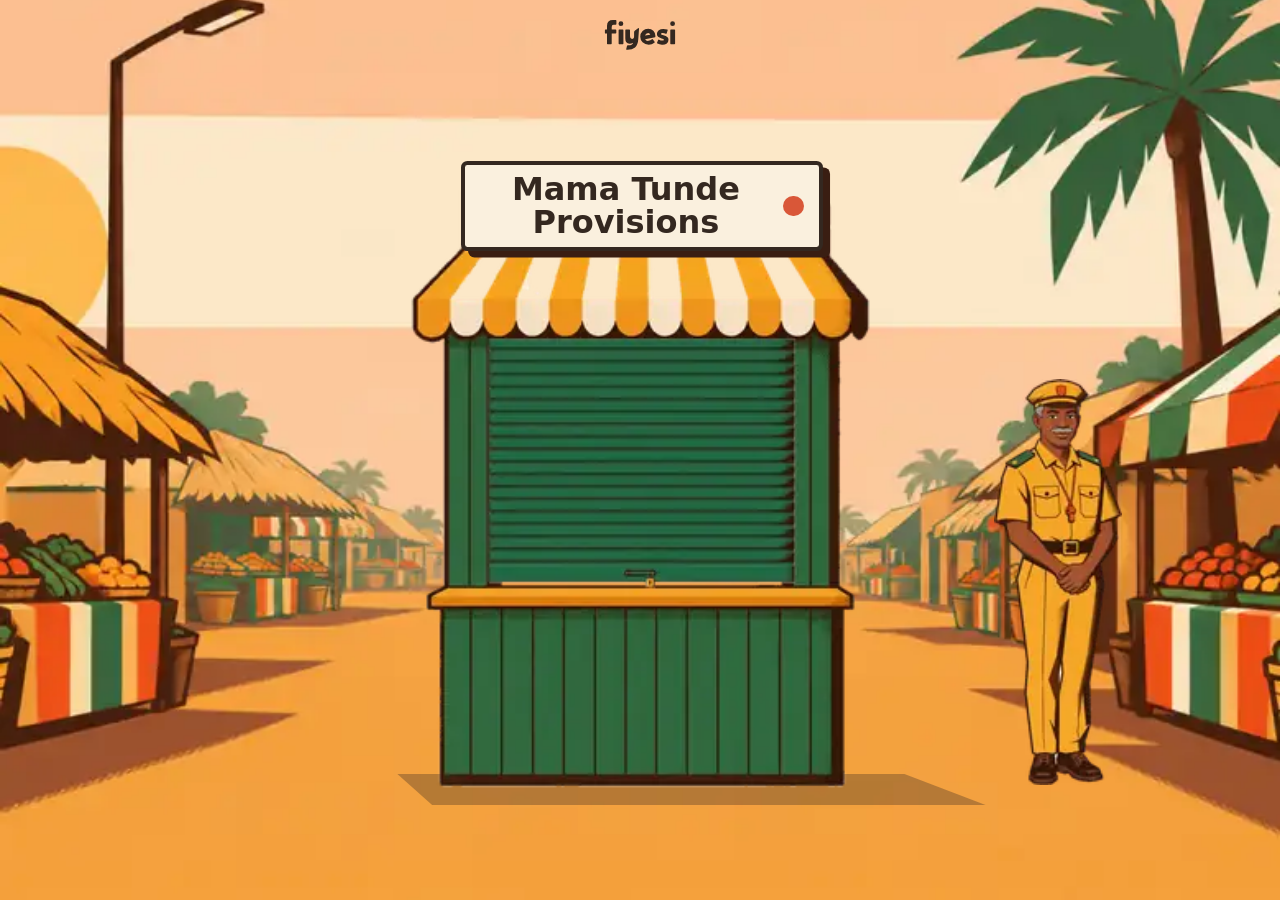
==== prototype/index.html @ d602239d "alpha.fiyesi.com: React app on Fiyesi Alpha, and the show shop at /prototype (built from fiyesi reac" ====
<!doctype html>
<html lang="en">
<head>
<meta charset="utf-8">
<meta name="viewport" content="width=device-width, initial-scale=1, viewport-fit=cover, interactive-widget=resizes-content">
<meta name="theme-color" content="#FAF0DE">
<title>Fiyesi Show Shop</title>
<link rel="stylesheet" href="./fiyesi.css"><link rel="stylesheet" href="./prototype.css"><meta name="robots" content="noindex">
<!-- Shared classic scripts, as in the current app: money rules and the icon set. -->
<script src="./packages/domain/core.js"></script>
<script src="./ui/icons.js"></script>
<script>globalThis.FIYESI_NO_BOOT=true</script>
</head>
<body><div class="proto-shell"><div id="bar" style="display:contents"></div><main class="phone-frame staging-frame" id="root" aria-label="Fiyesi"></main></div><script type="module" src="./main.js"></script></body>
</html>
---- prototype/fiyesi.css ----
/* tokens.css */
/* GENERATED by scripts/build_tokens.py from app/fiyesi.tokens.json. Do not edit by hand. */
:root {
  --f-palette-paprika: #D95738;
  --f-palette-kola: #342820;
  --f-palette-cream: #FAF0DE;
  --f-palette-yellow: #F3C65A;
  --f-palette-leaf: #4C775B;
  --f-palette-blush: #F6D9D0;
  --f-palette-paprikaDeep: #BD4529;
  --f-semantic-background: #F7F2E9;
  --f-semantic-surface: #FFFFFF;
  --f-semantic-surfaceMuted: #F0EADF;
  --f-semantic-text: #342820;
  --f-semantic-textMuted: #6A5C50;
  --f-semantic-border: #E4DACB;
  --f-semantic-borderStrong: #C9BBA7;
  --f-semantic-action: #342820;
  --f-semantic-actionText: #F7F2E9;
  --f-semantic-accent: #D95738;
  --f-semantic-attentionSurface: #FFF1CE;
  --f-semantic-attentionText: #7A4B00;
  --f-semantic-successText: #2D6A47;
  --f-semantic-successSurface: #E2F0E6;
  --f-semantic-dangerText: #A32F1D;
  --f-semantic-dangerSurface: #FBE5DF;
  --f-semantic-focusRing: #342820;
  --f-semantic-disabled: #D9CEBD;
  --f-semantic-accentStrong: #BD4529;
  --f-semantic-online: #D95738;
  --f-semantic-onlineSurface: #FFFDF8;
  --f-semantic-offlineRoom: #F0EADF;
  --f-space-1: 4px;
  --f-space-2: 8px;
  --f-space-3: 12px;
  --f-space-4: 16px;
  --f-space-5: 20px;
  --f-space-6: 24px;
  --f-space-8: 32px;
  --f-space-10: 40px;
  --f-space-12: 48px;
  --f-radius-sm: 8px;
  --f-radius-md: 12px;
  --f-radius-lg: 16px;
  --f-radius-xl: 24px;
  --f-radius-full: 999px;
  --f-motion-press: 80ms;
  --f-motion-feedback: 150ms;
  --f-motion-sheetEnter: 250ms;
  --f-motion-sheetExit: 200ms;
  --f-motion-celebrate: 350ms;
  --f-motion-frame: 83ms;
  --f-touch-minimum: 48px;
  --f-touch-primary: 56px;
  --f-font-family: 'Plus Jakarta Sans',system-ui,-apple-system,'Segoe UI',Roboto,Arial,sans-serif;
  --f-type-caption: 12px;
  --f-type-small: 14px;
  --f-type-body: 16px;
  --f-type-lead: 18px;
  --f-type-title: 22px;
  --f-type-heading: 28px;
  --f-type-display: 36px;
  --f-type-hero: 48px;
  --f-weight-text: 500;
  --f-weight-label: 700;
  --f-weight-heading: 800;
}


/* tokens.proposed.css */
/* GENERATED by scripts/build_tokens.py from design/tokens.proposed.json. Definitions only; components use var(). */
:root{--f-ok-text:#2D6A47;--f-ok-surface:#E2F0E6;--f-wait-text:#7A4B00;--f-wait-surface:#FFF1CE;--f-owe-text:#A32F1D;--f-owe-surface:#FBE5DF;--f-can-text:#5F5348;--f-can-surface:#EEE8DD;--f-progress-fill:#2D6A47;--f-progress-track:#E2F0E6;--f-reward-surface:#F3C65A}
/* Type: one family, Plus Jakarta Sans, for headlines and text (decision 46 replaces the old display face). Loaded by fonts.css; system fonts are the fallback, so nothing waits on a download. */
:root{--f-font-display:'Plus Jakarta Sans',system-ui,-apple-system,'Segoe UI',Roboto,Arial,sans-serif;--f-font-family:var(--f-font-display)}
/* Counter (decision 61): receipt mono, till display and receipt paper. */
:root{--f-font-mono:'IBM Plex Mono',ui-monospace,'SFMono-Regular',Menlo,Consolas,monospace;--f-counter-till:#2A201A;--f-counter-tillRaised:#3A2E26;--f-counter-tillLine:#4A3B31;--f-counter-tillText:#FAF0DE;--f-counter-tillMuted:#D9C9B0;--f-counter-tillOk:#9FD3B2;--f-counter-tillWait:#F3C65A;--f-counter-tillOwe:#F4A99A;--f-counter-paper:#FFFDF8;--f-counter-paperRule:#E4DACB;--f-counter-rowRule:#EFE7DA;}
/* Motion (decision 123): one glide for the interface, one pop for celebrations. */
:root{--f-ease-out:cubic-bezier(.2,.8,.3,1);--f-ease-pop:cubic-bezier(.3,1.5,.5,1);}
/* Illustration (decision 117): style A colours the palette does not cover. */
:root{--f-illus-skinDeep:#6B4330;--f-illus-skinWarm:#8A5A3C;--f-illus-sack:#E9D6B4;--f-illus-tile:#F3E7D3;--f-illus-personDeep:#5C3A28;--f-illus-personBrown:#7A4E35;--f-illus-personWarm:#A0673F;--f-illus-hair:#2A1F18;--f-illus-v2Paprika:#E8562A;--f-illus-v2Yellow:#F5A623;--f-illus-v2Leaf:#2F6B45;--f-illus-v2Cream:#FBF3E4;--f-illus-v2Kola:#3A1E12;--f-illus-v2Skin:#9A5233;--f-illus-v2SkinDeep:#6E3A22;--f-illus-skyMorning:#FCBF8F;--f-illus-skyDay:#F9ECCE;--f-illus-skyEvening:#471F0D;--f-illus-skyNight:#371809;}
/* Bridge: the existing screens read --type-display and --type-body. */
:root{--type-display:var(--f-font-display);--type-body:var(--f-font-family)}
/* Elevation: soft, warm shadows instead of hard outlines. */
:root{--f-elev-1:0 1px 2px rgba(52,40,32,.06),0 1px 1px rgba(52,40,32,.04);--f-elev-2:0 6px 18px rgba(52,40,32,.10),0 1px 3px rgba(52,40,32,.06);--f-elev-nav:0 -1px 0 rgba(52,40,32,.06),0 -8px 24px rgba(52,40,32,.06);--f-ring:0 0 0 3px rgba(52,40,32,.18)}

/* staging/app.css */
/* Fiyesi app styles: one file. GENERATED ONCE by scripts/merge_style_layers.py from the old stacked layers
   (ui/components.css, welcome/welcome.css, welcome/owner-dashboard.css, staging/style.css, staging/foundation.css, staging/theme.css, staging/counter.css, staging/responsive.css),
   then edited by hand. Load order: tokens.css, tokens.proposed.css, this file, fonts.css.
   Colours, sizes and timing come from tokens (var(--f-...)); do not add hex colours. */
/* ---- from ui/components.css ---- */
/* ---- from welcome/welcome.css ---- */
:root{color-scheme:light;--cream:var(--f-semantic-actionText);--ink:var(--f-semantic-text);--paper:var(--f-semantic-surface);--line:var(--f-semantic-border);--mute:var(--f-semantic-textMuted);--accent:var(--f-semantic-accent);--yellow:var(--f-reward-surface);--green:var(--f-progress-fill)}
*{box-sizing:border-box}
html{scroll-behavior:smooth}
body{color:var(--ink);font-family:system-ui,-apple-system,'Segoe UI',Roboto,Arial,sans-serif}
button,input,select{font:inherit}
button{cursor:pointer}
button:disabled{cursor:not-allowed;opacity:.44}
button:focus-visible,input:focus-visible,select:focus-visible,a:focus-visible{outline:3px solid var(--accent);outline-offset:3px}
.back-reference{color:var(--ink);text-decoration:none;border-bottom:1px solid var(--f-semantic-border);padding-bottom:8px;font-size:13px;font-weight:700}
.review-eyebrow{display:block;margin-top:70px;font-size:12px;font-weight:800;letter-spacing:.12em}
.phone-frame{position:relative;background:var(--cream);border:1px solid var(--f-semantic-border);border-radius:20px;overflow:hidden;width:100%;height:min(796px,calc(100dvh - 75px));min-height:580px;display:flex;flex-direction:column;box-shadow:0 26px 70px rgba(52,40,32,.12)}
.welcome-action:active,.f-main-button:active,.counter-product button:active{transform:scale(.985)}
.steps i{flex:1;height:4px;background:var(--f-semantic-border);border-radius:3px}
.steps i.on{background:var(--ink)}
.f-main-button{width:100%;gap:12px;border:0;border-radius:12px;background:var(--ink);color:var(--paper);font-weight:750;transition:transform .09s ease}
.f-main-button span:last-child{font-size:22px;line-height:1;font-weight:400}
.field-stack{display:flex;flex-direction:column;margin-top:20px}
.field-stack label{font-size:15px;font-weight:740}
.text-field,.phone-field,.price-field{width:100%;background:var(--paper);border:1.5px solid var(--f-semantic-border);border-radius:12px;min-height:62px;color:var(--ink)}
.text-field{padding:0 16px;font-size:17px}
.text-field:focus,.phone-field:focus-within,.price-field:focus-within{border-color:var(--ink);outline:2px solid var(--ink);outline-offset:0}
.price-field{display:flex;align-items:center;gap:10px;padding:0 17px}
.price-field strong{font-size:24px}
.price-field input{background:transparent;border:0;min-height:58px;width:100%;outline:0;font-size:22px;font-weight:750;color:var(--ink)}
.counter-product{display:flex;align-items:center;justify-content:space-between;gap:9px;padding:17px 15px 17px 17px;background:var(--paper);border:1px solid var(--f-semantic-border);border-radius:13px}
.counter-info{flex:1;min-width:0}
.counter-info strong{font-size:17px;letter-spacing:-.025em;font-weight:780;display:block;overflow-wrap:anywhere}
.counter-info span{font-size:13px;color:var(--mute);display:block;margin-top:6px}
.qty-control{display:flex;align-items:center;gap:8px}
.qty-control button{font-size:27px;line-height:1}
.qty-control output{text-align:center;font-variant-numeric:tabular-nums}
.pay-amount{align-items:baseline;justify-content:space-between;padding:20px 23px 15px;border-bottom:1px solid var(--line);flex:none}
.pay-amount span{color:var(--mute);font-size:14px}
.quiet-copy{line-height:1.5;margin:13px 0 8px}
.split-fields{display:flex;flex-direction:column;gap:7px}
.split-fields label:not(.pay-later){font-size:14px;font-weight:740;display:flex;justify-content:space-between}
.split-fields>input{border:1px solid var(--f-semantic-border);border-radius:9px;background:var(--paper);height:48px;padding:0 13px;font-size:17px;width:100%;min-width:0;color:var(--ink)}
.split-balance{display:flex;justify-content:space-between;padding:15px 0 3px;font-size:14px;color:var(--mute);border-top:1px solid var(--line)}
.split-balance strong{font-size:18px;color:var(--ink);font-variant-numeric:tabular-nums}
@keyframes sheet-in{from{transform:translateY(24px)}to{transform:translateY(0)}}
@media(max-width:700px){
.phone-frame{height:100dvh;min-height:0;max-width:none;border:none;border-radius:0;box-shadow:none}
}
@media(max-width:360px){
.pay-amount{padding-left:17px;padding-right:17px}
.qty-control{gap:5px}
}
@media(prefers-reduced-motion:reduce){
*,*:before,*:after{scroll-behavior:auto!important}
}
:root{--type-display:'Cabin','Roboto',system-ui,-apple-system,sans-serif;--type-body:'Roboto','Cabin',system-ui,-apple-system,sans-serif}
body,button,input,select,textarea{font-family:var(--type-body)}
.f-main-button,.welcome-action.filled{border:1.5px solid var(--f-semantic-borderStrong);background:var(--f-semantic-text);color:var(--f-semantic-actionText);box-shadow:0 4px 0 rgba(52,40,32,.22);transition:transform .11s ease,box-shadow .11s ease,background .13s ease}
.f-main-button:not(:disabled):active,.welcome-action.filled:active{transform:translateY(3px);box-shadow:0 1px 0 rgba(52,40,32,.22)}
.f-main-button:disabled{box-shadow:none;background:var(--f-semantic-border);color:var(--f-semantic-textMuted);border-color:var(--f-semantic-border);opacity:1}
.method-card{box-shadow:0 3px 0 rgba(52,40,32,.22);transition:transform .11s ease,box-shadow .11s ease,border-color .13s ease,background .13s ease}
.method-card:active{transform:translateY(2px);box-shadow:0 1px 0 rgba(52,40,32,.22)}
.welcome-action,.f-main-button,.method-card,.business-tile,.catalogue-results button,.review-product{touch-action:manipulation;-webkit-tap-highlight-color:transparent}
.welcome-action.filled b,.f-main-button span:last-child{color:var(--f-reward-surface)}
.f-main-button{min-height:58px;font-size:16px}
.method-card{width:100%;display:flex;border:1.5px solid var(--f-semantic-border);background:var(--f-semantic-surface);color:var(--f-semantic-text);border-radius:13px;min-height:94px;padding:15px}
.method-card span:nth-child(2){flex:1;display:flex;flex-direction:column;gap:6px;min-width:0}
.method-card strong{font-size:16px;line-height:1.2;font-weight:770}
.method-card small{font-size:13px;color:var(--f-semantic-textMuted)}
.method-card b{font-weight:500;font-size:21px}
.search-products{min-height:52px;margin:2px 0 13px}
.counter-items{display:flex;flex-direction:column;gap:10px}
@media(max-width:360px){
.method-card{min-height:81px;padding:12px}
.method-card strong{font-size:15px}
}
@media(prefers-reduced-motion:reduce){
*,*:before,*:after{transition:none!important;animation:none!important}
}
.checkout-choice{display:flex;flex-wrap:wrap;gap:7px}
.checkout-choice button{border:1px solid var(--f-semantic-border);background:var(--f-semantic-surface);color:var(--f-semantic-text);border-radius:9px;padding:0 11px;min-height:41px;font-size:12px;font-weight:700}
.checkout-choice button[aria-pressed="true"]{background:var(--f-semantic-text);color:var(--f-semantic-actionText);border-color:var(--f-semantic-borderStrong)}
@keyframes fiyesi-ticket{0%{opacity:0;transform:translateY(11px) rotate(-3deg) scale(.94)}70%{opacity:1;transform:translateY(-1px) rotate(-4deg) scale(1.02)}100%{opacity:1;transform:translateY(0) rotate(-4deg) scale(1)}}
/* ---- from welcome/owner-dashboard.css ---- */
.owner-screen{height:100%;min-height:0;display:flex;flex-direction:column;background:var(--f-semantic-background);color:var(--f-semantic-text);isolation:isolate}
.owner-top{flex:none;display:flex;align-items:center;justify-content:space-between}
.owner-top-action{border:1px solid var(--f-semantic-border);border-radius:10px;width:38px;height:38px;display:grid;place-items:center;background:var(--f-semantic-surface);color:var(--f-semantic-text);flex:none}
.owner-headline{flex:none}
.owner-headline h1{letter-spacing:-.045em;line-height:1.12;font-weight:830;margin:0;overflow-wrap:anywhere}
.owner-headline p{font-size:13px;color:var(--f-semantic-textMuted);line-height:1.45;margin:8px 0 0}
.owner-scroll{overflow:auto;overflow-x:hidden;flex:1;min-height:0;overscroll-behavior:contain;scrollbar-width:thin}
.owner-stat{background:var(--f-semantic-surface);border:1px solid var(--f-semantic-border);border-radius:12px;padding:14px 12px;min-width:0;min-height:121px;display:flex;flex-direction:column}
.owner-stat-label{color:var(--f-semantic-textMuted);min-height:18px}
.owner-stat strong{font-size:18px;letter-spacing:-.035em;line-height:1.22;margin:7px 0 5px;overflow-wrap:anywhere}
.owner-stat small{font-size:11px;color:var(--f-semantic-textMuted);line-height:1.35;margin-top:auto}
.owner-section{margin:23px 0 0}
.owner-section-title{display:flex;justify-content:space-between;gap:10px;align-items:flex-start;margin-bottom:13px}
.owner-section-title h2,.owner-section>h2{margin:0;font-size:19px;letter-spacing:-.03em;line-height:1.25}
.owner-section-title p{font-size:12px;color:var(--f-semantic-textMuted);margin:5px 0 0}
.owner-empty{padding:22px 18px;display:flex;align-items:center;flex-direction:column;text-align:center;gap:7px;color:var(--f-semantic-textMuted)}
.owner-empty strong{font-size:14px;color:var(--f-semantic-text)}
.owner-empty span{font-size:12px;line-height:1.5;max-width:260px}
.owner-demo-notice{margin-top:23px;font-size:11px;line-height:1.45;color:var(--f-semantic-textMuted);text-align:center;padding:7px 9px}
.owner-bottom-nav{flex:none;display:grid;grid-template-columns:repeat(5,minmax(0,1fr));padding:8px 6px max(9px,env(safe-area-inset-bottom))}
.owner-nav-item{border:0;background:transparent;flex-direction:column;justify-content:center;padding:4px 1px;position:relative}
.owner-nav-item span{line-height:1.15}
.owner-nav-item.current:before{content:'';position:absolute;top:-9px;left:calc(50% - 12px);width:24px;height:3px;background:var(--f-semantic-accent);border-radius:0 0 3px 3px}
.owner-surface{padding:21px 19px;border-radius:14px;background:var(--f-semantic-surface);border:1px solid var(--f-semantic-border);box-shadow:0 2px 0 rgba(52,40,32,.22)}
.owner-surface-label{letter-spacing:.1em;font-size:10px;font-weight:850;color:var(--f-semantic-textMuted)}
.owner-surface-big{display:block;font-size:27px;letter-spacing:-.045em;margin:12px 0 6px;line-height:1.2}
.owner-surface p{font-size:13px;color:var(--f-semantic-textMuted);line-height:1.55;margin:0}
.owner-outline{width:100%;display:flex;align-items:center;justify-content:center;gap:11px}
.f-main-button{display:flex;align-items:center;justify-content:center}
.f-main-button .f-action-icon{display:inline-flex;align-items:center;justify-content:center;flex:none;line-height:0}
.f-main-button .f-action-icon svg{display:block;vertical-align:middle}
.owner-screen button:focus-visible{outline:3px solid var(--f-semantic-accent);outline-offset:2px}
@media(max-width:360px){
.owner-stat{min-height:127px;padding:11px 10px}
.owner-stat strong{font-size:16px}
}
@media(max-width:700px){
.owner-scroll{scrollbar-width:none}
.owner-scroll::-webkit-scrollbar{display:none}
}
@media(prefers-reduced-motion:reduce){
.owner-screen *,.owner-screen *:before,.owner-screen *:after{animation:none!important;transition:none!important}
}
.owner-local-sale{display:flex;align-items:center;gap:10px;justify-content:space-between;border:1px solid var(--f-semantic-border);background:var(--f-semantic-surface);border-radius:11px;padding:13px 12px;margin-top:9px;min-width:0}
.owner-local-sale-info{flex:1;min-width:0}
.owner-local-sale-info strong{font-weight:800;font-size:17px}
.owner-local-sale-info small{display:block;font-size:11px;color:var(--f-semantic-textMuted);margin:4px 0 6px;line-height:1.42;overflow-wrap:anywhere}
.local-policy{line-height:1.5}
.owner-section .owner-outline+.owner-outline{margin-top:10px}
.local-policy{margin:8px 0 12px}
.owner-profile-avatar{color:var(--f-semantic-actionText);flex:none}
.owner-profile-avatar span{display:grid;place-items:center}
.owner-nav-item span{white-space:nowrap;letter-spacing:-.01em}
.owner-section>label:not(.owner-preference){display:block;font-size:13px;font-weight:750;margin:12px 0 7px}
.owner-section>.text-field{min-height:51px}
.owner-section>p{font-size:13px;color:var(--f-semantic-textMuted);line-height:1.55}
@keyframes fiyesi-confirm{from{opacity:.5;transform:translateY(8px) scale(.78)}65%{transform:translateY(-2px) scale(1.045)}to{opacity:1;transform:translateY(0) scale(1)}}
.owner-screen{position:relative}
.owner-scroll{--pad:21px;padding:0 21px 110px;scroll-padding-top:12px}
.owner-top{margin:0;background:transparent;border-bottom:0;min-height:68px}
.owner-top-context{line-height:1.25;color:var(--f-semantic-text);max-width:min(74%,280px);overflow-wrap:anywhere}
.owner-headline{padding:13px 0 13px}
.owner-headline h1{font-size:26px}
@media(max-width:360px){
.owner-scroll{--pad:15px;padding:0 15px 108px}
.owner-top{min-height:64px}
.owner-headline{padding:13px 0}
}
/* ---- from staging/style.css ---- */
body{margin:0;min-height:100dvh;background:var(--f-semantic-background);display:grid;place-items:center}
.staging-frame{width:min(100%,440px);height:100dvh;max-height:none;border:0;border-radius:0;position:relative;overflow:hidden;background:var(--f-semantic-background)}
.staging-entry{padding:40px 24px;overflow:auto;height:100%;box-sizing:border-box}
.staging-entry h1{font-size:32px;line-height:1.12;margin:20px 0 12px}
.staging-entry .field-stack{margin:28px 0 16px}
.staging-entry .quiet-copy{margin:24px 0 14px}
.staging-feedback{min-height:24px;margin:16px 0;color:var(--f-semantic-textMuted);font-size:14px}
.staging-back-row{display:flex;align-items:center;gap:12px}
.staging-back-row h1{margin:0;font-size:24px}
.staging-back{display:grid;place-items:center;color:var(--f-semantic-text);flex-shrink:0}
.staging-frame .owner-home-summary{display:grid;grid-template-columns:1fr 1fr;gap:10px;margin:22px 0}
.staging-frame .field-stack{display:grid;gap:10px}
.staging-frame .f-main-button{display:flex;align-items:center;justify-content:space-between;gap:12px;min-height:52px}
.staging-frame .f-action-icon{display:grid;place-items:center;flex-shrink:0}
.staging-frame button{cursor:pointer;transition:transform 100ms,background-color 100ms}
.staging-frame button:active{transform:translateY(1px) scale(.98)}
.staging-frame button:disabled{cursor:default;opacity:.55}
.staging-frame .owner-scroll{padding-bottom:110px}
.staging-frame input,.staging-frame select{min-width:0;font:inherit}
.staging-frame .checkout-choice{display:flex;gap:8px}
.staging-frame .checkout-choice button[aria-pressed=true]{background:var(--f-semantic-text);color:var(--f-semantic-background)}
@media(prefers-reduced-motion:reduce){
.staging-frame button{transition:none}
.staging-frame button:active{transform:none}
}
@media(min-width:600px){
.staging-frame{height:min(900px,100dvh);box-shadow:0 0 0 1px var(--f-semantic-border)}
}
.staging-frame .checkout-search{display:grid;gap:6px;margin:0 0 14px}
.staging-frame .checkout-search label{font-size:14px;font-weight:750}
.staging-frame .checkout-search .quiet-copy{margin:3px 0 0;font-size:12px}
.staging-frame .checkout-search-control{min-height:50px;display:flex;align-items:center;gap:10px;padding:0 13px;background:var(--f-semantic-surface);border:1.5px solid var(--f-semantic-border);border-radius:12px;color:var(--f-semantic-textMuted);min-width:0}
.staging-frame .checkout-search-control:focus-within{outline:2px solid var(--f-semantic-borderStrong);outline-offset:1px}
.staging-frame .checkout-search-control input{min-width:0;width:100%;height:48px;border:0;outline:0;background:transparent;color:var(--f-semantic-text);font-size:16px}
.staging-frame .checkout-search-control svg{flex-shrink:0}
.staging-frame .checkout-details{margin:24px 0 18px}
.staging-frame .checkout-customer-options{display:flex;flex-direction:column;gap:7px;max-height:204px;overflow-y:auto}
.staging-frame .checkout-customer-row{border:1px solid var(--f-semantic-border);border-radius:11px;background:var(--f-semantic-surface);color:var(--f-semantic-text);min-height:46px;width:100%;display:flex;gap:10px;align-items:center;padding:10px 13px;text-align:left;font-weight:680}
.staging-frame .checkout-customer-row.is-selected{border-color:var(--f-progress-fill)}
.staging-frame .checkout-selected{display:flex;align-items:center;gap:9px;border-radius:10px;border:1px solid var(--f-progress-fill);padding:9px 11px;background:var(--f-ok-surface);min-width:0}
.staging-frame .checkout-selected strong{flex:1;min-width:0;overflow-wrap:anywhere}
.staging-frame .checkout-selected button{min-width:44px;min-height:44px;border:0;background:transparent;color:var(--f-semantic-text)}
.staging-frame .checkout-add-customer{display:flex;align-items:center;justify-content:center;gap:9px;min-height:48px}
.staging-frame .checkout-inline-form{padding:14px;border:1px solid var(--f-semantic-border);border-radius:12px;background:var(--f-semantic-surface)}
.staging-frame .checkout-inline-form h2{font-size:18px;margin:0}
.staging-frame .checkout-dock{flex:none;display:flex;gap:12px;align-items:center;padding:10px 17px;background:var(--f-semantic-background);border-top:1px solid var(--f-semantic-border);box-shadow:0 -3px 10px rgba(52,40,32,.035);z-index:2}
.staging-frame .checkout-dock-total{display:flex;flex-direction:column;gap:3px;min-width:95px}
.staging-frame .checkout-dock-total span{font-size:12px;color:var(--f-semantic-textMuted)}
.staging-frame .checkout-dock-total strong{font-size:19px;letter-spacing:-.045em;font-variant-numeric:tabular-nums}
.staging-frame .checkout-dock .f-main-button{min-width:0;flex:1;min-height:52px;padding:8px 13px;font-size:15px}
@media(max-width:360px){
.staging-frame .checkout-dock{padding:8px 13px;gap:8px}
.staging-frame .checkout-dock-total{min-width:88px}
.staging-frame .checkout-dock-total strong{font-size:17px}
}
.staging-frame .attendant-pay-label{font-size:14px;font-weight:750;margin-bottom:2px}
.staging-frame .attendant-payment-choices{display:grid;grid-template-columns:repeat(3,minmax(0,1fr));gap:7px}
.staging-frame .attendant-payment-choices button{min-height:50px;border-radius:11px;border:1.5px solid var(--f-semantic-border);background:var(--f-semantic-surface);color:var(--f-semantic-text);font-size:15px;font-weight:700;padding:8px 5px}
.staging-frame .attendant-payment-choices button[aria-pressed=true]{background:var(--f-semantic-text);color:var(--f-semantic-actionText);border-color:var(--f-semantic-borderStrong)}
.staging-frame .attendant-payment-choices button:focus-visible{outline:3px solid var(--f-semantic-accent);outline-offset:2px}
.staging-frame .attendant-payment-state{font-size:13px;line-height:1.45;background:var(--f-wait-surface);border-radius:9px;padding:10px 12px;margin:0;color:var(--f-semantic-text)}
.staging-frame .attendant-again{display:flex;gap:8px;align-items:center;justify-content:center;min-height:48px;margin:12px 0 6px}
.staging-frame .attendant-sync-confirm{padding:10px 12px;border-radius:10px;background:var(--f-ok-surface);color:var(--f-ok-text);font-size:14px;font-weight:700;margin:14px 0}
/* ---- from staging/foundation.css ---- */
.f-chip{display:inline-flex;align-items:center;gap:6px;margin-top:6px;padding:6px 11px 6px 9px;border-radius:var(--f-radius-full);font-size:14px;font-weight:700;width:fit-content}
.f-chip svg{flex:none}
.f-chip.ok{background:var(--f-ok-surface);color:var(--f-ok-text)}
.f-chip.wait{background:var(--f-wait-surface);color:var(--f-wait-text)}
.f-chip.owe{background:var(--f-owe-surface);color:var(--f-owe-text)}
.f-chip.can{background:var(--f-can-surface);color:var(--f-can-text)}
.owner-stat-label{text-transform:none;letter-spacing:0;font-size:13px;font-weight:700}
.owner-local-sale-info>strong,.owner-local-sale-info>span:not(.f-chip){display:block}
.owner-bottom-nav .owner-nav-sell{overflow:visible}
.owner-nav-sell svg{box-sizing:border-box}
.f-lead{margin:4px 0 16px}
.f-headline{font-size:22px;line-height:1.25;margin:4px 0 12px;letter-spacing:-.02em}
.f-progress{height:12px;border-radius:var(--f-radius-full);background:var(--f-progress-track);overflow:hidden}
.f-progress i{display:block;height:100%;background:var(--f-progress-fill);border-radius:var(--f-radius-full);transition:width .4s}
.f-progress-label{font-size:14px;margin:6px 0 10px}
.f-next{display:flex;align-items:center;justify-content:space-between;gap:10px;background:var(--f-reward-surface);border-radius:var(--f-radius-lg);padding:12px 14px}
.f-next strong{display:block}
.f-next span{font-size:14px}
.f-next-go{flex:none;min-height:var(--f-touch-minimum);padding:0 16px;border:0;border-radius:var(--f-radius-md);background:var(--f-semantic-action);color:var(--f-palette-cream);font:inherit;font-weight:750}
.f-profit-link{margin-top:10px}
.f-gate{padding:28px 20px;display:flex;flex-direction:column;gap:14px;min-height:100%}
.f-gate h1{font-size:27px;line-height:1.1;margin:28px 0 0;letter-spacing:-.03em}
.f-gate p{margin:0;line-height:1.5}
@media(prefers-reduced-motion:reduce){
.f-progress i{transition:none}
}
.owner-screen h1,.owner-screen h2,.staging-entry h1,.f-gate h1,.f-headline,.owner-stat strong{font-family:var(--f-font-display);font-weight:800;letter-spacing:0}
.owner-stat strong,.f-headline{font-variant-numeric:tabular-nums}
.f-gate .g-top{display:flex;justify-content:space-between;align-items:center;margin-bottom:12px}
.f-gate .g-grow{flex:1}
.f-gate form,form.f-gate{display:flex}
.f-gate .g-row{display:flex;gap:8px}
.g-cc{display:flex;align-items:center;padding:0 14px;min-height:56px;border:2px solid var(--f-semantic-text);border-radius:14px;background:var(--f-semantic-surface);font-weight:700}
.g-row .text-field,.g-code{min-height:56px;font-size:20px;font-weight:600}
.g-code{letter-spacing:.5em;text-align:center;font-family:var(--f-font-display)}
.f-gate [aria-invalid=true]{border:3px solid var(--f-semantic-dangerText)}
.g-help{font-size:14px;color:var(--f-semantic-textMuted)}
.g-err{display:flex;gap:8px;align-items:flex-start;color:var(--f-semantic-dangerText);font-weight:600;font-size:14.5px;line-height:1.35}
.g-err b{flex:none;width:20px;height:20px;border-radius:50%;background:var(--f-semantic-dangerText);color:var(--f-semantic-background);text-align:center;line-height:20px;font-size:13px}
.g-spin{display:inline-block;width:18px;height:18px;border:3px solid currentColor;border-top-color:transparent;border-radius:50%;animation:g-sp .8s linear infinite;vertical-align:-4px;margin-right:8px}
@keyframes g-sp{to{transform:rotate(360deg)}}
@media(prefers-reduced-motion:reduce){
.g-spin{animation:none}
}
.g-lang{display:flex;flex-direction:column;gap:6px;margin-top:14px}
.g-lang select{min-height:48px;font-size:16px}
.cash-given{min-height:56px;font-size:22px;font-weight:700}
.cash-change{margin-top:12px;border:2px solid var(--f-semantic-text)}
.cash-change small{display:block;font-size:13px;font-weight:700;text-transform:uppercase;letter-spacing:.04em}
.cash-change strong{line-height:1.1;font-weight:800}
.quick-items{margin:4px 0 6px}
.quick-grid{display:grid;grid-template-columns:1fr 1fr;gap:8px}
.quick-tile{position:relative;min-height:72px;padding:10px 12px;border:2px solid var(--f-semantic-text);border-radius:14px;background:var(--f-semantic-surface);color:var(--f-semantic-text);text-align:left;display:flex;flex-direction:column;justify-content:center;gap:2px;font-family:inherit;cursor:pointer}
.quick-tile b{font-size:15px;line-height:1.15;font-weight:700}
.quick-tile span{font-size:13px;color:var(--f-semantic-textMuted)}
.quick-tile.on{background:var(--f-palette-yellow)}
.quick-tile.on span{color:var(--f-semantic-text)}
.quick-tile em{position:absolute;top:-8px;right:-6px;min-width:26px;height:26px;padding:0 6px;border-radius:13px;background:var(--f-semantic-text);color:var(--f-semantic-background);font:800 14px/26px inherit;font-family:inherit;font-style:normal;text-align:center}
.quick-tile:focus-visible{outline:3px solid var(--f-semantic-focusRing);outline-offset:2px}
.staging-frame .attendant-payment-choices.is-four{grid-template-columns:repeat(4,minmax(0,1fr))}
.outcome-scrim{position:absolute;inset:0;background:rgba(52,40,32,.45);z-index:20}
.outcome-sheet{position:absolute;left:0;right:0;bottom:0;z-index:21;max-height:90%;overflow:auto;padding:20px 18px calc(20px + env(safe-area-inset-bottom,0px));background:var(--f-semantic-surface);color:var(--f-semantic-text);border-top:3px solid var(--f-semantic-text);border-radius:26px 26px 0 0;display:flex;flex-direction:column;gap:8px}
.outcome-sheet h2{margin:0;font-size:24px;line-height:1.05}
.outcome-sheet p{margin:0}
.outcome-tick{width:44px;height:44px;border-radius:50%;display:grid;place-items:center;background:var(--f-semantic-successText);color:var(--f-semantic-background)}
.outcome-tick.wait{background:var(--f-palette-yellow);color:var(--f-semantic-text)}
.outcome-sheet .f-main-button,.outcome-sheet .owner-outline{width:100%;margin-top:6px}
@media(prefers-reduced-motion:no-preference){
.outcome-sheet{animation:outcome-up var(--f-motion-sheetEnter) var(--f-ease-out)}
@keyframes outcome-up{from{transform:translateY(32px);opacity:0}}
}
.outcome-sheet{text-align:left}
.outcome-sheet h2{text-align:left}
.outcome-sheet #outcome-title{text-align:left;margin:0}
.collect-owing-summary{margin:12px 0 4px;padding:12px 14px;border:2px solid var(--f-semantic-text);border-radius:16px;background:var(--f-semantic-surface)}
.collect-owing-summary small{display:block;font-size:13px;font-weight:700;text-transform:uppercase;letter-spacing:.04em;color:var(--f-semantic-textMuted)}
.collect-owing-summary strong{font-size:30px;line-height:1.1;font-weight:800}
.staging-frame .attendant-payment-choices.is-5{grid-template-columns:repeat(5,minmax(0,1fr))}
.attendant-payment-choices.is-5 button{font-size:13px;padding-inline:4px}
.split-editor{margin:6px 0}
.split-row label{display:block;font-weight:600;margin:8px 0 4px}
.split-row-inputs{display:flex;gap:8px}
.split-row-inputs .text-field{flex:1;min-height:52px;font-size:20px;font-weight:700}
.split-remove{width:52px;min-height:52px;padding:0}
.split-add{display:flex;gap:8px;margin:10px 0}
.split-add .owner-outline{flex:1;min-height:48px}
.split-sum{margin:10px 0;font-size:15px}
.split-sum div{display:flex;justify-content:space-between;padding:3px 0}
.split-sum .split-total{border-top:2px solid var(--f-semantic-text);margin-top:4px;padding-top:6px;font-weight:800}
.split-rows{display:grid;gap:8px;margin:12px 0}
.split-line{display:grid;grid-template-columns:1fr auto;gap:6px 10px;align-items:center;padding:12px 14px;border:2px solid var(--f-semantic-text);border-radius:14px;background:var(--f-semantic-surface)}
.split-line small{display:block;color:var(--f-semantic-textMuted);font-size:13px}
.split-line.is-waiting{background:var(--f-wait-surface)}
.split-line.owing-line{background:var(--f-semantic-dangerSurface)}
.split-line b{font-size:18px}
.split-actions{grid-column:1/-1;display:grid;grid-template-columns:1fr 1fr;gap:8px}
.split-actions .f-main-button,.split-actions .owner-outline{min-height:48px;margin:0}
.resolve-option{display:block;width:100%;text-align:left;padding:12px;border:2px solid var(--f-semantic-text);border-radius:14px;background:var(--f-semantic-surface);color:var(--f-semantic-text);font-family:inherit;cursor:pointer}
.resolve-option b{display:block}
.resolve-option small{color:var(--f-semantic-textMuted)}
.resolve-option.on{background:var(--f-palette-yellow)}
.resolve-option:disabled{opacity:.55;cursor:not-allowed}
.stock-chips{display:flex;flex-wrap:wrap;gap:8px;margin:10px 0}
.stock-chip{font-family:inherit;display:inline-flex;align-items:center;gap:6px;cursor:pointer}
.stock-chip em{opacity:.75}
.stock-chip[aria-pressed=true]{background:var(--f-semantic-text);color:var(--f-semantic-background)}
.product-go{opacity:.6}
.stock-badge{font-size:12px;font-weight:700;padding:3px 9px;border-radius:12px;border:1.5px solid var(--f-semantic-text);background:var(--f-wait-surface);color:var(--f-wait-text);white-space:nowrap}
.stock-badge.is-out{background:var(--f-semantic-dangerSurface);color:var(--f-semantic-dangerText)}
.stock-badge.is-uncounted{background:var(--f-semantic-surface)}
.product-actions{display:grid;gap:8px;margin-bottom:8px}
.reason-chips{display:flex;flex-wrap:wrap;gap:8px;margin:6px 0 10px}
.reason-chip{position:relative}
.reason-chip input{position:absolute;opacity:0}
.reason-chip span{display:inline-flex;align-items:center;min-height:44px;padding:0 14px;border:2px solid var(--f-semantic-text);border-radius:22px;background:var(--f-semantic-surface);font-weight:600;font-size:14px;cursor:pointer}
.reason-chip input:checked+span{background:var(--f-palette-yellow)}
.reason-chip input:focus-visible+span{outline:3px solid var(--f-semantic-focusRing);outline-offset:2px}
.ways{display:grid;gap:10px}
.way{display:block;width:100%;text-align:left;padding:14px 16px;border:2px solid var(--f-semantic-text);border-radius:16px;background:var(--f-semantic-surface);color:var(--f-semantic-text);font-family:inherit;cursor:pointer}
.way b{display:block;font-size:17px}
.way small{color:var(--f-semantic-textMuted);font-size:14px}
.cloud-badge{margin-left:6px;vertical-align:2px}
.paste-box{min-height:150px;font-size:16px;line-height:1.4;resize:vertical}
.paste-table{display:grid;gap:6px;margin:10px 0}
.paste-row{display:flex;justify-content:space-between;gap:10px;padding:8px 12px;border:1.5px solid var(--f-semantic-border);border-radius:12px;background:var(--f-semantic-surface)}
.paste-row small{display:block;color:var(--f-semantic-textMuted);font-size:13px}
.paste-row.is-bad{border-color:var(--f-semantic-dangerText);background:var(--f-semantic-dangerSurface)}
.paste-row.is-bad small{color:var(--f-semantic-dangerText);font-weight:600}
.starter-row{display:flex;align-items:center;gap:10px;padding:6px 0;border-bottom:1px solid var(--f-semantic-border)}
.starter-pick{flex:1;display:flex;align-items:center;gap:10px;min-height:48px;font-weight:600}
.starter-pick input{width:24px;height:24px}
.starter-price{width:120px;min-height:48px}
.note-card{border:2px solid var(--f-semantic-text);background:var(--f-wait-surface)}
.note-card p{margin:6px 0 0}
.owner-headline+.f-main-button{margin-bottom:16px}
.chip-row{flex-wrap:nowrap;overflow-x:auto;margin:10px -16px 4px;padding:0 16px 4px;scrollbar-width:none}
.chip-row::-webkit-scrollbar{display:none}
.chip-row .stock-chip{flex:none;min-height:40px;white-space:nowrap}
.day-head{display:flex;justify-content:space-between;align-items:baseline;font-size:14px;font-weight:700;color:var(--f-semantic-textMuted)}
.day-head span:first-child{color:var(--f-semantic-text);font-size:16px}
.srow{display:grid;grid-template-columns:44px minmax(0,1fr) auto;column-gap:12px;row-gap:2px;align-items:center;width:100%;margin:0 0 8px;text-align:left;font:inherit;color:inherit;border:1.5px solid var(--f-semantic-border);background:var(--f-semantic-surface);min-height:76px}
button.srow{cursor:pointer}
.srow-tile{grid-row:1/4;width:44px;height:44px;display:grid;place-items:center;align-self:start}
.srow-tile.ok,.avatar.ok{background:var(--f-ok-surface);color:var(--f-ok-text)}
.srow-tile.wait,.avatar.wait{background:var(--f-wait-surface);color:var(--f-wait-text)}
.srow-tile.owe,.avatar.owe{background:var(--f-owe-surface);color:var(--f-owe-text)}
.srow-tile.can{background:var(--f-can-surface);color:var(--f-can-text)}
.srow-name{font-weight:700;font-size:16px;line-height:1.3;overflow:hidden;text-overflow:ellipsis}
.srow-name.dim{color:var(--f-semantic-textMuted);font-weight:600}
.srow-amt{font-size:19px;font-variant-numeric:tabular-nums;text-align:right;white-space:nowrap}
.srow-items{grid-column:2/4;font-size:14px;color:var(--f-semantic-textMuted);overflow:hidden;text-overflow:ellipsis;white-space:nowrap}
.srow-meta{grid-column:2/4;font-size:13px;font-weight:700}
.srow-meta.ok{color:var(--f-ok-text)}
.srow-meta.wait{color:var(--f-wait-text)}
.srow-meta.owe{color:var(--f-owe-text)}
.srow-meta.can{color:var(--f-can-text)}
.srow-meta .dim{color:var(--f-semantic-textMuted);font-weight:500}
.sale-hero{display:grid;gap:10px;justify-items:start;margin:4px 0 16px}
.hero-amt{font-family:var(--f-font-display);font-weight:900;font-variant-numeric:tabular-nums}
.hero-meta{display:grid;gap:4px;font-size:14px;color:var(--f-semantic-textMuted)}
.hero-meta span{display:flex;align-items:center;gap:8px}
.receipt{border:1.5px solid var(--f-semantic-border);border-radius:14px;background:var(--f-semantic-surface);padding:4px 14px}
.receipt-row{display:grid;grid-template-columns:32px minmax(0,1fr) auto;gap:12px;align-items:center;padding:12px 0;border-bottom:1px dashed var(--f-semantic-border)}
.qty{display:grid;place-items:center;width:32px;height:32px;border-radius:10px;background:var(--f-semantic-border);font-weight:800;font-size:14px}
.rname{font-weight:600;line-height:1.3}
.rname small{display:block;color:var(--f-semantic-textMuted);font-weight:500;font-size:13px}
.receipt-row b,.receipt-total b{font-variant-numeric:tabular-nums}
.receipt-total{display:flex;justify-content:space-between;padding:14px 0 12px;font-size:19px;font-weight:800}
.rail{list-style:none;margin:0 0 16px;padding:0 0 0 24px;position:relative}
.rail::before{content:"";position:absolute;top:8px;bottom:14px;width:2px;background:var(--f-semantic-border)}
.rail-item{position:relative;padding:0 0 18px}
.rail-item::before{content:"";position:absolute;top:3px;width:16px;height:16px;border-radius:50%;background:var(--f-semantic-surface);border:3px solid var(--f-semantic-textMuted)}
.rail-item.is-ok::before{border-color:var(--f-ok-text);background:var(--f-ok-surface)}
.rail-item.is-wait::before{border-color:var(--f-wait-text);background:var(--f-wait-surface)}
.rail-item.is-owe::before{border-color:var(--f-owe-text);background:var(--f-owe-surface)}
.rail-item.is-bad::before{border-color:var(--f-can-text);background:var(--f-can-surface)}
.rail-item strong{display:block;line-height:1.3}
.rail-item small{display:block;color:var(--f-semantic-textMuted);font-size:13px;margin-top:2px}
.avatar{display:inline-grid;place-items:center;width:40px;height:40px;border-radius:50%;font-weight:800;font-size:14px;flex:none}
.avatar.big{width:64px;height:64px;font-size:22px}
.hero-meta .avatar{display:inline-grid;place-items:center;width:32px;height:32px;font-size:12px;letter-spacing:-.02em}
.crow{display:flex;align-items:center;gap:12px;width:100%;margin:0 0 8px;padding:12px 14px;text-align:left;font:inherit;color:inherit;border:1.5px solid var(--f-semantic-border);border-radius:14px;background:var(--f-semantic-surface);min-height:68px;cursor:pointer}
.crow-main{flex:1;min-width:0;display:grid;gap:2px}
.crow-main strong{font-size:16px;overflow:hidden;text-overflow:ellipsis;white-space:nowrap}
.crow-main small{font-size:13px;color:var(--f-semantic-textMuted)}
.crow-amt{font-weight:800;font-size:17px;color:var(--f-owe-text);font-variant-numeric:tabular-nums;white-space:nowrap}
.owe-banner{display:grid;gap:2px;margin:12px 0 4px;padding:14px 16px;border-radius:16px;background:var(--f-owe-surface);color:var(--f-owe-text)}
.owe-banner strong{font-family:var(--f-font-display);font-size:30px;font-weight:900;font-variant-numeric:tabular-nums}
.owe-banner small,.owe-banner span{font-size:14px;font-weight:600}
.cust-hero{display:flex;align-items:center;gap:14px;margin:4px 0 14px}
.cust-hero>div{display:grid;gap:2px}
.cust-name{font-family:var(--f-font-display);font-size:26px;font-weight:900;line-height:1.1}
.cust-hero small{color:var(--f-semantic-textMuted);font-size:14px}
.bal-card{display:grid;gap:8px;padding:16px;border-radius:16px;margin-bottom:12px}
.bal-card.owe{background:var(--f-owe-surface);color:var(--f-owe-text)}
.bal-card.ok{background:var(--f-ok-surface);color:var(--f-ok-text)}
.bal-card strong{font-family:var(--f-font-display);font-size:34px;font-weight:900;font-variant-numeric:tabular-nums;line-height:1.1}
.bal-card small{font-size:14px;font-weight:600}
.bal-card .f-main-button{margin-top:6px}
.owner-screen,.owner-scroll,.owner-section{min-width:0;max-width:100%}
.chip-row{min-width:0;max-width:calc(100% + 32px)}
.srow,.crow{box-sizing:border-box;max-width:100%}
.srow-tile.num{font-size:19px;font-weight:800;font-variant-numeric:tabular-nums}
.srow-tile.mute,.avatar.mute{background:var(--f-semantic-border);color:var(--f-semantic-textMuted)}
.srow-tile.sm{width:36px;height:36px;border-radius:10px}
.sec-head{display:flex;justify-content:space-between;align-items:center;min-height:32px}
.sec-head h2{margin:0;font-size:19px}
.link-btn{min-height:44px;padding:0 4px;border:0;background:none;font:inherit;font-weight:700;color:var(--f-semantic-text);text-decoration:underline;text-underline-offset:3px;cursor:pointer}
.book{margin:0 0 4px}
.book .f-progress{margin:0 0 8px}
.book p{margin:0;font-size:14px;color:var(--f-semantic-textMuted)}
.prod-hero{display:grid;gap:4px;justify-items:start;margin:2px 0 16px}
.prod-hero small{color:var(--f-semantic-textMuted);font-size:14px}
.prod-hero .f-chip{margin-top:8px}
.fig-grid{display:grid;grid-template-columns:1fr 1fr;gap:10px;margin-bottom:10px}
.fig{display:grid;gap:2px;padding:14px;border:1.5px solid var(--f-semantic-border);border-radius:16px;background:var(--f-semantic-surface)}
.fig small{font-size:13px;color:var(--f-semantic-textMuted);font-weight:600}
.fig strong{font-family:var(--f-font-display);font-size:30px;font-weight:900;font-variant-numeric:tabular-nums;line-height:1.1}
.cost-card{display:grid;grid-template-columns:1fr 1fr;gap:10px;padding:14px;border-radius:16px;background:var(--f-ok-surface);color:var(--f-ok-text);margin-bottom:10px}
.cost-card small{display:block;font-size:13px;font-weight:600}
.cost-card strong{font-size:22px;font-weight:800;font-variant-numeric:tabular-nums}
.margin-bar{grid-column:1/3;height:8px;border-radius:8px;background:var(--f-semantic-surface);overflow:hidden}
.margin-bar i{display:block;height:100%;background:var(--f-ok-text);border-radius:8px}
.note-card{display:grid;grid-template-columns:44px minmax(0,1fr);gap:4px 12px;padding:14px;border-radius:16px;margin-bottom:10px}
.note-card.wait{background:var(--f-wait-surface)}
.note-card>div{display:grid;gap:2px}
.note-card span:not(.srow-tile){font-size:14px;color:var(--f-semantic-textMuted)}
.note-card .owner-outline{grid-column:1/3;margin-top:8px;background:var(--f-semantic-surface)}
.note-card .srow-tile{background:var(--f-semantic-surface)}
.hint-line{display:flex;margin:0 2px 14px;font-size:14px;color:var(--f-semantic-textMuted)}
.btn-pair{display:grid;grid-template-columns:1fr 1fr;gap:8px}
.arow-list{display:grid}
.arow{display:grid;grid-template-columns:36px minmax(0,1fr) auto;gap:12px;align-items:center;padding:12px 2px;border-bottom:1px solid var(--f-semantic-border)}
.arow strong{display:block;font-size:15px}
.arow small{display:block;font-size:13px;color:var(--f-semantic-textMuted)}
.arow-n{text-align:right}
.arow-n b{font-size:18px;font-variant-numeric:tabular-nums}
.arow-n b.up{color:var(--f-ok-text)}
.arow-n b.down{color:var(--f-semantic-text)}
.srow-name{white-space:normal;display:-webkit-box;-webkit-line-clamp:2;-webkit-box-orient:vertical}
.head-row{display:flex;justify-content:space-between;align-items:center;gap:12px;margin:8px 0 4px}
.head-row h1{margin:0}
.pill-btn{display:inline-flex;align-items:center;gap:6px;min-height:44px;padding:0 16px 0 12px;border:0;border-radius:999px;font:inherit;font-size:15px;cursor:pointer;flex:none}
.srow[data-home-go] .srow-items{white-space:normal}
.tag-row{display:flex;flex-wrap:wrap;gap:8px}
.tag-row .f-chip{margin-top:0}
.f-chip.mute{background:var(--f-semantic-border);color:var(--f-semantic-text)}
.mini-tag{display:inline-flex;align-items:center;gap:4px;margin-left:8px;padding:2px 8px;border-radius:999px;font-size:12px;vertical-align:middle}
.mini-tag.wait{background:var(--f-wait-surface);color:var(--f-wait-text)}
.mini-tag.mute{background:var(--f-semantic-border);color:var(--f-semantic-text)}
.mini-sale{display:grid;gap:2px;padding:12px 14px;border:1.5px solid var(--f-semantic-border);border-radius:14px;background:var(--f-semantic-surface);margin-bottom:4px}
.mini-sale strong{font-size:22px;font-variant-numeric:tabular-nums}
.mini-sale span{font-size:14px;color:var(--f-semantic-textMuted)}
.step-list{display:grid;gap:8px}
.step-row{display:flex;justify-content:space-between;align-items:center;gap:12px;padding:12px 14px;border:1.5px solid var(--f-semantic-border);border-radius:14px;background:var(--f-semantic-surface)}
.step-name{min-width:0;display:grid;gap:2px}
.step-name strong{font-size:16px}
.step-name small{font-size:13px;color:var(--f-semantic-textMuted)}
.stepper{display:flex;align-items:center;gap:6px;flex:none}
.stepper button{width:44px;height:44px;border-radius:12px;display:grid;place-items:center;cursor:pointer}
.stepper button:disabled{cursor:default}
.stepper b{min-width:28px;text-align:center;font-size:20px;font-variant-numeric:tabular-nums}
.choice-group{display:grid;gap:8px}
.choice{display:flex;gap:12px;align-items:flex-start;width:100%;text-align:left;padding:14px;border:1.5px solid var(--f-semantic-border);border-radius:14px;background:var(--f-semantic-surface);font:inherit;color:inherit;cursor:pointer;min-height:64px}
.choice.on{border-color:var(--f-semantic-text);box-shadow:inset 0 0 0 1px var(--f-semantic-text);background:var(--f-ok-surface)}
.choice-dot{flex:none;width:24px;height:24px;margin-top:2px;border-radius:50%;border:2px solid var(--f-semantic-textMuted);display:grid;place-items:center}
.choice.on .choice-dot{background:var(--f-semantic-text);border-color:var(--f-semantic-text);color:var(--f-semantic-surface)}
.choice-main{display:grid;gap:2px}
.choice-main strong{display:flex;align-items:center;gap:6px;font-size:16px}
.choice-main small{font-size:13px;color:var(--f-semantic-textMuted)}
.refund-card{display:grid;gap:4px;padding:16px;border-radius:16px;background:var(--f-ok-surface);color:var(--f-ok-text);margin-bottom:10px}
.refund-card.wait{background:var(--f-wait-surface);color:var(--f-wait-text)}
.refund-card small{font-size:14px;font-weight:600}
.refund-card strong{font-family:var(--f-font-display);font-size:34px;font-weight:900;font-variant-numeric:tabular-nums;line-height:1.1}
.refund-card span{font-size:14px;line-height:1.4}
.req-card{display:grid;grid-template-columns:44px minmax(0,1fr);gap:4px 12px;align-items:start;padding:14px;border-radius:16px;background:var(--f-semantic-surface);border:1.5px solid var(--f-semantic-border);margin:8px 0 4px}
.req-card.wait{background:var(--f-wait-surface);border-color:transparent}
.req-card>div{display:grid;gap:2px}
.req-card small{font-size:13px;color:var(--f-semantic-textMuted)}
.req-card .owner-outline{grid-column:1/3;margin-top:8px;background:var(--f-semantic-surface)}
.req-card .srow-tile{background:var(--f-semantic-surface)}
.note-label{display:block;margin:16px 2px 6px;font-weight:700;font-size:14px}
.note-card.ok{background:var(--f-ok-surface);color:var(--f-ok-text)}
.note-card.ok .srow-tile{background:var(--f-semantic-surface)}
.switch{flex:none;margin-top:2px;border-radius:999px;border:0;position:relative;cursor:pointer;padding:0}
.switch i{position:absolute;top:4px;left:4px;width:24px;height:24px;border-radius:50%;background:var(--f-semantic-surface);transition:transform .18s}
.switch.on i{transform:translateX(24px)}
.chip-radio{position:relative;display:inline-flex}
.chip-radio input{position:absolute;opacity:0;inset:0;margin:0;cursor:pointer}
.chip-radio span{display:inline-flex;align-items:center;min-height:40px;padding:0 14px;border:2px solid var(--f-semantic-text);border-radius:999px;background:var(--f-semantic-surface);font-weight:700;font-size:14px}
.chip-radio input:checked+span{background:var(--f-semantic-text);color:var(--f-semantic-surface)}
.chip-radio input:focus-visible+span{outline:3px solid var(--f-wait-text);outline-offset:2px}
@media (prefers-reduced-motion:reduce){
.switch i{transition:none}
}
.sell-dock{flex-direction:column;align-items:stretch;gap:8px;padding:10px 14px}
.sell-search{width:100%}
.sell-dock .f-main-button{margin:0;justify-content:space-between;gap:10px}
.sell-dock .f-main-button strong{font-variant-numeric:tabular-nums;font-size:17px}
.name-hint:empty{display:none}
.name-hint{margin:-4px 0 4px}
.suggest{display:flex;gap:8px;flex-wrap:wrap}
.suggest .stock-chip{min-height:40px}
.name-warn{display:flex;gap:10px;align-items:center;padding:10px 12px;border-radius:14px;background:var(--f-wait-surface);color:var(--f-wait-text)}
.name-warn.same{background:var(--f-owe-surface);color:var(--f-owe-text)}
.name-warn strong{display:block;font-size:14px}
.name-warn small{display:block;font-size:13px}
.name-warn .srow-tile{background:var(--f-semantic-surface)}
.dup-card{display:flex;justify-content:space-between;align-items:center;gap:10px;padding:14px;border:1.5px solid var(--f-semantic-border);border-radius:14px;background:var(--f-semantic-surface);margin-bottom:8px}
.dup-card strong{display:block}
.dup-card small{display:block;font-size:13px;color:var(--f-semantic-textMuted)}
.mini-tag.owe{background:var(--f-owe-surface);color:var(--f-owe-text)}
.mini-tag.ok{background:var(--f-ok-surface);color:var(--f-ok-text)}
.warn-line{color:var(--f-wait-text)!important;font-weight:600}
.starter-row.have{opacity:.75}
.starter-row.have .starter-pick{display:flex;align-items:center;gap:8px}
.g-offline{margin:10px 0 0;text-align:center;font-size:13px;color:var(--f-semantic-textMuted)}
.cash-owing{margin:8px 0;padding:12px 14px;border-radius:14px;font-weight:600;font-size:15px;line-height:1.4}
.cash-change{display:grid;gap:2px;margin:8px 0;padding:12px 14px;border-radius:14px}
.cash-change strong{font-variant-numeric:tabular-nums}
.refund-card .keep{font-weight:700}
.srow-amt.time{font-size:13px;font-weight:600;color:var(--f-semantic-textMuted)}
.search-dock .sell-search{margin:0}
.steps{list-style:none;display:flex;flex-wrap:wrap;gap:6px 14px;margin:0 0 14px;padding:0;font-size:13px;color:var(--f-semantic-textMuted)}
.steps li{display:inline-flex;align-items:center;gap:5px}
.steps li.done{color:var(--f-ok-text);font-weight:700}
.danger-link{display:inline-flex;align-items:center;justify-content:center;gap:6px;min-height:48px;margin-top:6px;border:0;background:none;font:inherit;font-weight:700;color:var(--f-owe-text);text-decoration:underline;text-underline-offset:3px;cursor:pointer}
.danger-btn{width:100%;min-height:56px;margin:12px 0 8px;border:0;background:var(--f-owe-text);color:var(--f-semantic-surface);font:inherit;font-size:16px;cursor:pointer}
.danger-btn:disabled{opacity:.4;cursor:default}
.what-list{list-style:none;display:grid;gap:10px;margin:0 0 14px;padding:0}
.what-list li{display:grid;grid-template-columns:20px minmax(0,1fr);gap:10px;font-size:15px;line-height:1.4}
.what-list li svg{margin-top:2px}
.owner-profile-avatar{padding:0;overflow:hidden;border-radius:50%;background:none}
.owner-profile-avatar .avatar{width:100%;height:100%;font-size:15px}
.avatar img{width:100%;height:100%;object-fit:cover;border-radius:50%;display:block}
.prof-hero{display:flex;align-items:center;gap:16px;margin:4px 0 6px}
.prof-hero>div{display:grid;gap:4px;min-width:0}
.prof-hero small{color:var(--f-semantic-textMuted);font-size:14px}
.prof-hero .avatar.big{width:84px;height:84px;font-size:28px}
.avatar-pick{position:relative;display:inline-flex;flex:none;cursor:pointer}
.avatar-edit{position:absolute;right:-2px;bottom:-2px;width:30px;height:30px;border-radius:50%;display:grid;place-items:center;background:var(--f-semantic-text);color:var(--f-semantic-surface);border:2px solid var(--f-semantic-surface)}
.prof-hero~.srow .srow-items,.prof-hero~.field-stack .srow-items{white-space:normal}
.price-card{display:grid;grid-template-columns:44px minmax(0,1fr);gap:12px;padding:12px 14px;border:1.5px solid var(--f-semantic-border);border-radius:14px;background:var(--f-semantic-surface);margin-bottom:8px}
.price-card>div{display:grid;gap:2px}
.price-card span:not(.srow-tile){font-size:14px;color:var(--f-semantic-textMuted)}
.price-card small{font-size:13px;color:var(--f-ok-text);font-weight:700}
.staging-back-row .pill-btn{margin-left:auto}
.crow.static{cursor:default}
.crow-main strong .mini-tag{margin-left:6px}
.limit-card{display:grid;gap:8px;padding:14px;border:1.5px solid var(--f-semantic-border);border-radius:16px;background:var(--f-semantic-surface);margin-bottom:10px}
.limit-card>small{font-size:13px;font-weight:600;color:var(--f-semantic-textMuted)}
.limit-card>strong{font-family:var(--f-font-display);font-size:34px;font-weight:900;font-variant-numeric:tabular-nums;line-height:1.1}
.limit-card .stock-chips{margin:0}
.limit-form{display:grid;gap:6px}
.limit-form label{font-size:13px;font-weight:700}
.limit-row{display:flex;gap:8px}
.limit-row .text-field{flex:1;min-width:0}
.limit-row .owner-outline{width:auto;padding:0 18px}
/* ---- from staging/theme.css ---- */
body{font-size:16px;line-height:1.5;-webkit-font-smoothing:antialiased;text-rendering:optimizeLegibility}
.owner-screen h1,.staging-entry h1,.f-gate h1,.f-headline{font-weight:800;letter-spacing:-.03em;line-height:1.12;text-transform:none}
.owner-headline h1,.staging-back-row h1,.head-row h1{font-size:27px}
.owner-screen h2,.sec-head h2{font-size:17px;font-weight:800;letter-spacing:-.015em;text-transform:none;margin:0}
.owner-screen p,.owner-screen small{letter-spacing:0}
.hero-amt,.fig strong,.bal-card strong,.limit-card>strong,.refund-card strong,.owe-banner strong,.cust-name{font-family:var(--f-font-display);font-weight:800;letter-spacing:-.04em;font-variant-numeric:tabular-nums}
.hero-amt{font-size:46px;line-height:1.02}
a{color:var(--f-semantic-text);text-decoration-thickness:1.5px;text-underline-offset:3px}
.srow,.crow,.sell-row,.fig,.price-card,.dup-card,.switch-row,.limit-card,.step-row,.mini-sale,.receipt,.req-card,.log-row,.product-card,.owner-stat,.g-promises li,.name-warn,.owner-local-sale{background:var(--f-semantic-surface);border:1px solid var(--f-semantic-border);border-radius:var(--f-radius-lg);box-shadow:var(--f-elev-1)}
.note-card,.refund-card,.cost-card,.bal-card,.next-card,.owe-banner{border:0;border-radius:var(--f-radius-xl);box-shadow:none}
.owner-empty{border:1px dashed var(--f-semantic-borderStrong);border-radius:var(--f-radius-lg);background:transparent;box-shadow:none}
.sale-hero .f-chip,.f-chip{box-shadow:none}
.staging-frame .f-main-button,.f-main-button{min-height:56px;border:0;border-radius:var(--f-radius-lg);background:var(--f-semantic-action);color:var(--f-semantic-actionText);font-weight:800;font-size:16px;letter-spacing:-.01em;padding:0 8px 0 20px;box-shadow:var(--f-elev-2);transition:transform var(--f-motion-press) ease,box-shadow var(--f-motion-press) ease}
.f-main-button:active{transform:scale(.985);box-shadow:var(--f-elev-1)}
.f-main-button .f-action-icon{width:40px;height:40px;border-radius:var(--f-radius-full);background:rgba(247,242,233,.14);color:var(--f-semantic-actionText)}
.f-main-button[disabled]{background:var(--f-semantic-disabled);color:var(--f-semantic-textMuted);box-shadow:none}
.owner-outline{min-height:52px;margin-top:10px;border:1px solid var(--f-semantic-borderStrong);border-radius:var(--f-radius-lg);background:var(--f-semantic-surface);box-shadow:var(--f-elev-1);font-size:15px;font-weight:700;color:var(--f-semantic-text)}
.owner-outline:active{background:var(--f-semantic-surfaceMuted)}
.pill-btn{background:var(--f-semantic-action);color:var(--f-semantic-actionText);box-shadow:var(--f-elev-1);font-weight:800}
.link-btn,.danger-link{text-decoration:none;font-weight:700}
.danger-btn{border-radius:var(--f-radius-lg);box-shadow:var(--f-elev-1);font-weight:800}
.staging-back{width:44px;height:44px;border:1px solid var(--f-semantic-border);border-radius:var(--f-radius-full);background:var(--f-semantic-surface);box-shadow:var(--f-elev-1)}
button{-webkit-tap-highlight-color:transparent}
:focus-visible{outline:3px solid var(--f-semantic-text);outline-offset:2px}
.stock-chip{min-height:40px;padding:0 14px;border:1px solid var(--f-semantic-border);border-radius:var(--f-radius-full);background:var(--f-semantic-surface);box-shadow:var(--f-elev-1);color:var(--f-semantic-text);font-size:14px;font-weight:700}
.stock-chip em{display:inline-grid;place-items:center;min-width:20px;height:20px;margin-left:6px;padding:0 6px;border-radius:var(--f-radius-full);background:var(--f-semantic-surfaceMuted);color:var(--f-semantic-textMuted);font-style:normal;font-size:12px;font-weight:800}
.stock-chip[aria-pressed="true"],.stock-chip[aria-checked="true"]{background:var(--f-semantic-action);border-color:transparent;color:var(--f-semantic-actionText);box-shadow:none}
.stock-chip[aria-pressed="true"] em{background:rgba(247,242,233,.18);color:var(--f-semantic-actionText)}
.opt{margin-left:8px;padding:2px 8px;border-radius:var(--f-radius-full);background:var(--f-semantic-surfaceMuted);color:var(--f-semantic-textMuted);font-size:11px;font-weight:800;letter-spacing:.01em;vertical-align:middle}
.mini-tag{font-weight:800}
label{font-size:14px;font-weight:700;color:var(--f-semantic-text)}
.text-field,select.text-field,.text-field[type]{min-height:52px;padding:0 14px;border:1px solid var(--f-semantic-borderStrong);border-radius:var(--f-radius-md);background:var(--f-semantic-surface);color:var(--f-semantic-text);font-size:16px;font-weight:600;box-shadow:none}
.text-field::placeholder{color:var(--f-semantic-textMuted);opacity:.7;font-weight:500}
.text-field:focus,.checkout-search-control:focus-within{outline:none;border-color:var(--f-semantic-text);box-shadow:var(--f-ring)}
.field-stack{gap:8px}
.field-stack>label{margin-top:8px}
.checkout-search-control,.staging-frame .checkout-search-control{min-height:50px;border:1px solid var(--f-semantic-borderStrong);border-radius:var(--f-radius-md);background:var(--f-semantic-surfaceMuted);color:var(--f-semantic-textMuted)}
.checkout-search-control input{font-size:16px;font-weight:600;color:var(--f-semantic-text)}
.local-policy{padding:14px;border:1px solid var(--f-semantic-border);border-radius:var(--f-radius-md);background:var(--f-semantic-surface);font-size:14px;font-weight:600}
.hint-line{align-items:flex-start;gap:10px;line-height:1.45}
.hint-line svg{flex:none;margin-top:2px}
.quiet-copy{color:var(--f-semantic-textMuted);font-size:14px}
.sec-head{margin:28px 2px 12px}
.owner-bottom-nav{background:var(--f-semantic-surface);border-top:0;box-shadow:var(--f-elev-nav);padding:8px 8px max(10px,env(safe-area-inset-bottom))}
.owner-nav-item{color:var(--f-semantic-textMuted)}
.owner-nav-item span{font-size:11px;font-weight:700}
.owner-nav-item.current{color:var(--f-semantic-text)}
.owner-nav-item.current:not(.owner-nav-sell)::before{content:"";position:absolute;top:-8px;width:22px;height:3px;border-radius:3px;background:var(--f-semantic-text)}
.owner-nav-sell{overflow:visible}
.owner-nav-sell svg{background:var(--f-semantic-accent);color:var(--f-semantic-surface);transform:none}
.owner-nav-sell span{font-weight:800;color:var(--f-semantic-text)}
.owner-top{padding:6px 0 2px}
.owner-top-context{font-weight:800;letter-spacing:-.02em}
.owner-profile-avatar{width:42px;height:42px;border:0;box-shadow:0 0 0 2px var(--f-semantic-surface),var(--f-elev-1)}
.staging-frame .checkout-dock,.sell-dock{background:var(--f-semantic-surface);border-top:0;box-shadow:var(--f-elev-nav);padding:12px 14px 12px;gap:10px;z-index:2}
.sell-dock{padding-bottom:12px}
.srow{padding:14px;border-radius:var(--f-radius-lg)}
.srow-tile{border-radius:var(--f-radius-md)}
.srow-amt{font-weight:800;letter-spacing:-.02em}
.day-head{margin:22px 2px 10px}
.qty-control button{width:44px;height:44px;border:0;border-radius:var(--f-radius-md);background:var(--f-semantic-action);color:var(--f-semantic-actionText)}
.qty-control button:disabled{background:var(--f-semantic-surfaceMuted);color:var(--f-semantic-textMuted)}
.qty-control output{min-width:30px;font-weight:800;font-size:18px}
.stepper button{border:0;background:var(--f-semantic-action);color:var(--f-semantic-actionText)}
.stepper button:disabled{background:var(--f-semantic-surfaceMuted);color:var(--f-semantic-textMuted);opacity:1}
.switch{width:52px;height:32px;background:var(--f-semantic-borderStrong)}
.switch i{box-shadow:var(--f-elev-1)}
.switch.on{background:var(--f-ok-text)}
.group-title{margin:24px 6px 8px;font-size:13px;font-weight:800;color:var(--f-semantic-textMuted);letter-spacing:.01em}
.group{background:var(--f-semantic-surface);border:1px solid var(--f-semantic-border);border-radius:var(--f-radius-xl);box-shadow:var(--f-elev-1);overflow:hidden;margin-bottom:6px}
.cell{position:relative;display:grid;grid-template-columns:40px minmax(0,1fr) auto;column-gap:14px;row-gap:1px;align-items:center;width:100%;min-height:64px;padding:12px 16px;border:0;background:none;text-align:left;font:inherit;color:inherit}
button.cell{cursor:pointer}
button.cell:active{background:var(--f-semantic-surfaceMuted)}
.cell+.cell::before{content:"";position:absolute;top:0;left:70px;right:0;height:1px;background:var(--f-semantic-border)}
.cell-tile{grid-row:1/3;display:grid;place-items:center;width:40px;height:40px;border-radius:var(--f-radius-md);background:var(--f-semantic-surfaceMuted);color:var(--f-semantic-text)}
.cell-tile.ok{background:var(--f-ok-surface);color:var(--f-ok-text)}
.cell-tile.wait{background:var(--f-wait-surface);color:var(--f-wait-text)}
.cell-tile.owe{background:var(--f-owe-surface);color:var(--f-owe-text)}
.cell-tile.ink{background:var(--f-semantic-action);color:var(--f-semantic-actionText)}
.cell-title{font-weight:700;line-height:1.3;display:flex;align-items:center;gap:8px;flex-wrap:wrap}
.cell-sub{grid-column:2;font-size:13px;line-height:1.4;color:var(--f-semantic-textMuted)}
.cell-end{grid-row:1/3;grid-column:3;display:flex;align-items:center;gap:8px;color:var(--f-semantic-textMuted)}
.cell.static{cursor:default}
.cell .avatar{grid-row:1/3}
.cell-switch{grid-template-columns:minmax(0,1fr) auto}
.cell-switch .cell-title,.cell-switch .cell-sub{grid-column:1}
.cell-switch .switch{grid-row:1/3;grid-column:2}
.disc{background:var(--f-semantic-surface);border:1px solid var(--f-semantic-border);border-radius:var(--f-radius-lg);box-shadow:var(--f-elev-1);margin:6px 0 10px;overflow:hidden}
.disc>summary{list-style:none;display:grid;grid-template-columns:40px minmax(0,1fr) auto;gap:2px 14px;align-items:center;padding:14px 16px;cursor:pointer;min-height:64px}
.disc>summary::-webkit-details-marker{display:none}
.disc .cell-tile{grid-row:1/3}
.disc-chev{grid-row:1/3;grid-column:3;color:var(--f-semantic-textMuted);transition:transform var(--f-motion-feedback) ease}
.disc[open] .disc-chev{transform:rotate(90deg)}
.disc-body{display:grid;gap:10px;padding:2px 16px 16px;border-top:1px solid var(--f-semantic-border)}
.disc-grid{display:grid;grid-template-columns:1fr 1fr;gap:10px}
.disc-grid .wide{grid-column:1/3}
.disc-body label{margin-top:10px;font-size:13px}
.disc-body .text-field{min-height:48px}
.disc-hint{margin:0;font-size:13px;color:var(--f-semantic-textMuted)}
.amount-field{display:flex;align-items:center;gap:6px;padding:0 16px;min-height:72px;border:1px solid var(--f-semantic-borderStrong);border-radius:var(--f-radius-lg);background:var(--f-semantic-surface)}
.amount-field:focus-within{border-color:var(--f-semantic-text);box-shadow:var(--f-ring)}
.amount-field b{font-size:30px;font-weight:800;color:var(--f-semantic-textMuted);letter-spacing:-.03em}
.amount-field input{flex:1;min-width:0;border:0;outline:0;background:transparent;font:inherit;font-size:34px;font-weight:800;letter-spacing:-.04em;font-variant-numeric:tabular-nums;color:var(--f-semantic-text);padding:0}
@media (prefers-reduced-motion:reduce){
.f-main-button,.disc-chev{transition:none}
}
.name-card{display:grid;gap:8px;padding:14px 16px;border:1px solid var(--f-semantic-border);border-radius:var(--f-radius-lg);background:var(--f-semantic-surface);box-shadow:var(--f-elev-1);margin:8px 0}
.inline-row{display:flex;gap:8px;align-items:center}
.inline-row .text-field{flex:1;min-width:0}
.inline-row .owner-outline{width:auto;margin:0;padding:0 18px}
.cell-body{grid-column:1/-1;padding:14px 16px;display:grid;gap:8px}
.cell-body label{font-size:13px;color:var(--f-semantic-textMuted)}
.cell-sub .wait-note{color:var(--f-wait-text);font-weight:800}
.clock-card .clock-wait{color:var(--f-wait-text);font-weight:700}
.cell-sub .on-note{color:var(--f-ok-text);font-weight:800}
.cell-sub .off-note{color:var(--f-semantic-textMuted);font-weight:700}
.group>.cell-switch{align-items:start}
.owe-hero{display:grid;gap:12px;padding:16px;border-radius:var(--f-radius-xl);background:var(--f-owe-surface);color:var(--f-owe-text);margin-bottom:12px}
.owe-hero small{font-size:13px;font-weight:700}
.owe-hero strong{display:block;font-size:38px;font-weight:800;letter-spacing:-.045em;font-variant-numeric:tabular-nums;line-height:1.05}
.owe-meter{display:grid;gap:6px}
.owe-hero .margin-bar{height:8px;background:var(--f-semantic-surface)}
.owe-hero .margin-bar i{background:var(--f-ok-text)}
/* 165: what is waiting to be checked shows striped beside what is paid; history rows that did not land are struck. */
.owe-hero .margin-bar{display:flex}.owe-hero .margin-bar i{border-radius:0}.owe-hero .margin-bar i.wait{background:repeating-linear-gradient(135deg,var(--f-wait-text) 0 4px,var(--f-wait-surface) 4px 8px)}
.owe-wait{display:flex!important;align-items:center;gap:6px;margin-top:4px;color:var(--f-wait-text)}
.col-tiles{margin-bottom:4px}.srow-amt.struck{text-decoration:line-through;opacity:.7}
.srow.is-collection .link-btn,.rail-item .link-btn{grid-column:2/-1;justify-self:start;min-height:44px;padding:0;font-weight:800}
.cash-owing,.cash-change{display:grid;gap:2px;margin:6px 0;padding:14px 16px;border:0;border-radius:var(--f-radius-lg);font-size:15px;line-height:1.4;font-weight:700}
.cash-owing{background:var(--f-wait-surface);color:var(--f-wait-text)}
.cash-change{background:var(--f-ok-surface);color:var(--f-ok-text)}
.cash-change strong{font-size:24px;letter-spacing:-.03em}
.local-policy input[type=checkbox]{width:24px;height:24px;accent-color:var(--f-semantic-text);flex:none}
.cell-title{font-size:15.5px}
.owner-nav-sell.current::before,.owner-nav-sell::before,.owner-nav-sell::after{display:none!important}
.price-card{align-items:center}
.field-stack,.owner-section,.disc-body{grid-template-columns:minmax(0,1fr)}
.field-stack>*,.disc-body>*{min-width:0}
.amount-field,.field-stack input,.field-stack select{max-width:100%}
.local-policy{display:flex;align-items:center;gap:12px}
.disc-grid>div{display:grid;gap:6px;align-content:start}
.disc-grid label{margin-top:0}
.state-card{display:grid;justify-items:start;gap:8px;padding:20px;border-radius:var(--f-radius-xl);background:var(--f-semantic-surface);border:1px solid var(--f-semantic-border);box-shadow:var(--f-elev-1)}
.state-ico{display:grid;place-items:center;width:56px;height:56px;border-radius:var(--f-radius-lg);background:var(--f-semantic-surfaceMuted)}
.state-card strong{font-size:20px;font-weight:800;letter-spacing:-.02em}
.state-card p{margin:0;color:var(--f-semantic-textMuted);line-height:1.5}
.cloud-badge{background:var(--f-semantic-surfaceMuted)}
.avatar.ink{background:var(--f-semantic-action);color:var(--f-palette-cream)}
.avatar.sand{background:var(--f-semantic-surfaceMuted);color:var(--f-semantic-text)}
.mono{font-variant-numeric:tabular-nums;letter-spacing:.04em}
.payto{display:grid;gap:6px;padding:16px;border-radius:var(--f-radius-lg);background:var(--f-semantic-action);color:var(--f-palette-cream);margin:10px 0}
.payto-lab{display:inline-flex;align-items:center;gap:6px;font-size:13px;font-weight:700;opacity:.8}
.payto-num{font-size:28px;font-variant-numeric:tabular-nums}
.payto.compact .payto-num{font-size:22px}
.payto-bank{font-size:14px;opacity:.85}
.payto-acts{display:flex;gap:8px;margin-top:6px}
.payto-btn{display:inline-flex;align-items:center;gap:6px;min-height:44px;padding:0 14px;border:0;border-radius:var(--f-radius-full);background:var(--f-palette-cream);color:var(--f-semantic-action);font:inherit;font-weight:800;font-size:14px}
.payto-btn:active{opacity:.8}
.setup-entry{display:block;padding-top:0;--obx:24px}
.setup{display:grid;gap:14px;align-content:start}
.setup-dots{display:flex;gap:6px}
.setup-dots i{height:6px;flex:1;border-radius:var(--f-radius-full);background:var(--f-semantic-border)}
.setup-dots i.on{background:var(--f-semantic-action)}
.setup h1{font-size:28px;line-height:1.15;letter-spacing:-.03em;margin:0}
.setup-sub{margin:0;color:var(--f-semantic-textMuted);font-size:16px;line-height:1.45}
/* How do you run your shop? (decision 111) */
.style-list{display:flex;flex-direction:column;gap:10px}
.style-card{display:flex;align-items:center;gap:12px;width:100%;text-align:left;padding:14px;border-radius:var(--f-radius-md);border:2px solid var(--f-semantic-border);background:var(--f-semantic-surface);color:var(--f-semantic-text);font:inherit;cursor:pointer}
.style-card.on{border-color:var(--f-semantic-action)}
.style-text{display:flex;flex-direction:column;gap:2px;min-width:0}
.style-text b{font-size:16px}
.style-text small{font-size:14px;line-height:1.35;color:var(--f-semantic-textMuted)}
.text-field.big{min-height:60px;font-size:20px;font-weight:700}
.setup-skip{justify-self:center;min-height:44px}
.stamp-overlay{position:fixed;inset:0;z-index:60;display:grid;place-items:center;pointer-events:none;overflow:hidden}
.stamp-wrap{width:min(78%,300px);color:var(--f-ok-text);transform:rotate(-9deg);animation:stamp-land 1.4s var(--f-ease-out) forwards}
.stamp-wrap.tone-wait{color:var(--f-wait-text)}
.stamp-wrap.tone-owe{color:var(--f-owe-text)}
.stamp-svg{display:block;width:100%;height:auto;opacity:.9}
@keyframes stamp-land{0%{transform:rotate(-9deg) scale(2.2);opacity:0}18%{transform:rotate(-9deg) scale(.94);opacity:1}28%{transform:rotate(-9deg) scale(1.03)}38%{transform:rotate(-9deg) scale(1)}78%{opacity:1}100%{transform:rotate(-9deg) scale(1);opacity:0}}
.sale-hero{position:relative}
.stamp-static{position:absolute;right:0;top:-6px;width:128px;transform:rotate(-9deg);color:var(--f-ok-text);opacity:.85;pointer-events:none}
.toast{position:fixed;left:50%;bottom:112px;transform:translateX(-50%);z-index:70;padding:10px 16px;border-radius:var(--f-radius-full);background:var(--f-semantic-action);color:var(--f-palette-cream);font-size:14px;font-weight:700;animation:toast-in var(--f-motion-sheetEnter) var(--f-ease-out);box-shadow:var(--f-elev-2);max-width:90%;text-align:center}
@keyframes toast-in{from{opacity:0;transform:translate(-50%,8px)}to{opacity:1;transform:translate(-50%,0)}}
@media (prefers-reduced-motion:reduce){
.stamp-wrap{animation:stamp-fade 1.2s forwards}
.toast{animation:none}
@keyframes stamp-fade{0%,80%{opacity:1}100%{opacity:0}}
}
span.switch{display:block}
.receipt-stage{display:grid;place-items:center;padding:6px 0 12px}
.receipt-stage canvas{width:100%;max-width:360px;height:auto;border-radius:var(--f-radius-md);box-shadow:var(--f-elev-2)}
.receipt-skeleton{padding:60px 0;color:var(--f-semantic-textMuted);font-weight:600}
.receipt-acts{display:grid;gap:10px;margin:6px 0 10px}
.scan-stage{position:relative;overflow:hidden;background:var(--f-semantic-action);aspect-ratio:3/4;width:100%;display:grid;place-items:center}
.scan-stage video{position:absolute;inset:0;width:100%;height:100%;object-fit:cover}
.scan-frame{position:relative;width:78%;aspect-ratio:2/1;border:3px solid var(--f-palette-cream);border-radius:var(--f-radius-lg);box-shadow:0 0 0 999px rgba(52,40,32,.45)}
.scan-frame i{position:absolute;left:8px;right:8px;top:50%;height:2px;background:var(--f-palette-paprika);animation:scan-sweep 1.6s ease-in-out infinite alternate}
@keyframes scan-sweep{from{top:14%}to{top:86%}}
@media (prefers-reduced-motion:reduce){
.scan-frame i{animation:none}
}
.scan-hint{position:absolute;left:0;right:0;bottom:14px;text-align:center;color:var(--f-palette-cream);font-weight:700;font-size:14px}
.rail{padding-left:32px}
.rail::before{left:9px}
.rail-item::before{left:-32px}
/* ---- from staging/counter.css ---- */
.mode-pill{display:inline-flex;align-items:center;gap:6px;height:28px;padding:0 10px;border-radius:var(--f-radius-full);font-size:12px;font-weight:700;white-space:nowrap;flex:none}
.mode-pill i{width:7px;height:7px;border-radius:50%;background:currentColor}
.mode-pill.on{--live:var(--f-semantic-online);background:var(--f-semantic-onlineSurface);color:var(--f-semantic-text);border:1px solid var(--f-semantic-border)}
.mode-pill .live{position:relative;background:var(--live)}
.mode-pill .live::after{content:"";position:absolute;inset:-5px;border-radius:50%;background:var(--live);opacity:.3;animation:live-glow 2.6s ease-in-out infinite}
@keyframes live-glow{0%,100%{opacity:.1;transform:scale(.6)}50%{opacity:.45;transform:scale(1.15)}}
.mode-pill.slow{background:var(--f-semantic-onlineSurface);color:var(--f-semantic-text);border:1px solid var(--f-semantic-border)}
.mode-pill.slow i{background:transparent;border:2px dashed currentColor;width:9px;height:9px;box-sizing:border-box}
.mode-pill.off i{background:transparent;border:2px solid currentColor;box-sizing:border-box}
.staging-frame.is-offline{background:var(--f-semantic-offlineRoom)}
.staging-frame.is-offline .owner-screen{background:var(--f-semantic-offlineRoom)}
.cloud-badge{display:inline-flex;align-items:center;gap:5px;height:24px;padding:0 8px;border-radius:var(--f-radius-full);border:1.5px solid var(--f-semantic-text);color:var(--f-semantic-text);font-size:12px;font-weight:700;white-space:nowrap}
.cloud-badge.off{border-color:var(--f-semantic-textMuted);color:var(--f-semantic-textMuted)}
@media (prefers-reduced-motion:reduce){.mode-pill .live::after{animation:none;opacity:.25}}
.mode-pill.off{background:var(--f-semantic-surfaceMuted);color:var(--f-semantic-textMuted);border:1px solid var(--f-semantic-border)}
.owner-top{gap:8px}
.owner-top .mode-pill{margin-left:auto}
.owner-bottom-nav{align-items:start;padding-top:8px}
.owner-nav-item{display:grid;grid-template-rows:36px auto;justify-items:center;align-items:center;gap:2px;min-height:58px}
.owner-nav-item svg{width:24px;height:24px}
.owner-nav-item.current::before{display:none!important}
.owner-nav-item.current span{color:var(--f-semantic-text);font-weight:800}
.owner-nav-sell svg{width:54px;height:36px;padding:7px 16px;border-radius:var(--f-radius-md);box-shadow:0 4px 10px rgba(217,87,56,.28)}
.owner-nav-sell span{margin-top:0}
.till-mode .owner-scroll{padding-top:max(10px,env(safe-area-inset-top));padding-bottom:24px}
.till-head{display:flex;align-items:center;gap:12px;min-height:52px;margin:0 0 6px}
.till-head h1{flex:1;margin:0;font-size:22px;font-weight:800;letter-spacing:-.03em}
.till-close{width:44px;height:44px;flex:none;display:grid;place-items:center;border-radius:50%;border:1px solid var(--f-semantic-border);background:var(--f-semantic-surface);color:var(--f-semantic-text);cursor:pointer}
.till-close:active{background:var(--f-semantic-surfaceMuted)}
.till-count{margin:0 0 10px;font-size:13px;font-weight:600;color:var(--f-semantic-textMuted)}
/* Confirmed at the counter: one line with Undo for 10 seconds (decision 111) */
.ctr-toast{display:flex;align-items:center;gap:10px;margin:0 0 10px;padding:10px 14px;border-radius:var(--f-radius-md);background:var(--f-ok-surface);color:var(--f-ok-text);font-size:14px;font-weight:600}
.ctr-toast span{flex:1;min-width:0}
.ctr-toast .link-btn{color:inherit;font-weight:800}
.till-grid{display:grid;grid-template-columns:repeat(2,minmax(0,1fr));gap:10px;padding-top:6px}
.till-tile{position:relative;display:flex;flex-direction:column;align-items:stretch;gap:4px;min-height:112px;padding:12px;text-align:left;border-radius:var(--f-radius-lg);border:1px solid var(--f-semantic-border);background:var(--f-semantic-surface);color:var(--f-semantic-text);font:inherit;cursor:pointer;transition:transform var(--f-motion-press) ease}
.till-tile:active:not(:disabled){transform:scale(.97)}
.till-name{font-size:15px;font-weight:700;line-height:1.25;display:-webkit-box;-webkit-line-clamp:2;-webkit-box-orient:vertical;overflow:hidden}
.till-pack{font-size:12px;font-weight:600;color:var(--f-semantic-textMuted);line-height:1.3}
.till-foot{margin-top:auto;display:flex;justify-content:space-between;align-items:baseline;gap:6px}
.till-price{font-size:18px;font-weight:800;letter-spacing:-.02em;font-variant-numeric:tabular-nums}
.till-left{font-size:12px;font-weight:600;color:var(--f-semantic-textMuted);text-align:right}
.till-tile.low{background:var(--f-wait-surface);border-color:var(--f-semantic-attentionSurface)}
.till-tile.low .till-left{color:var(--f-wait-text);font-weight:800}
.till-tile.on{background:var(--f-counter-till);border-color:var(--f-counter-till);color:var(--f-counter-tillText)}
.till-tile.on .till-pack,.till-tile.on .till-left{color:var(--f-counter-tillMuted)}
.till-tile:disabled{opacity:.5;cursor:default}
.till-tile.on:disabled{opacity:1}
.till-badge{position:absolute;top:-7px;right:-7px;min-width:28px;height:28px;padding:0 6px;box-sizing:border-box;border-radius:var(--f-radius-full);background:var(--f-semantic-accent);color:var(--f-semantic-surface);border:3px solid var(--f-semantic-background);font-size:14px;font-weight:800;display:grid;place-items:center;font-variant-numeric:tabular-nums}
.till-dock{flex-direction:column;align-items:stretch;gap:10px;padding:10px 14px max(14px,env(safe-area-inset-bottom));background:var(--f-semantic-background);box-shadow:none;border-top:1px solid var(--f-semantic-border)}
.till-dock .sell-search{margin:0;background:var(--f-semantic-surface)}
.till-ticket{background:var(--f-counter-paper);border-radius:4px 4px var(--f-radius-lg) var(--f-radius-lg);border-top:5px dotted var(--f-counter-paperRule);box-shadow:var(--f-elev-2);padding:10px 12px 12px;display:flex;flex-direction:column;gap:10px}
.till-ticket.empty{flex-direction:row;align-items:center;gap:10px;font-size:14px;font-weight:600;color:var(--f-semantic-textMuted);padding:14px 12px}
.till-ticket.empty svg{display:block}
.tk-lines{display:flex;flex-direction:column;gap:6px;max-height:172px;overflow:auto}
.tk-line{display:grid;grid-template-columns:auto minmax(0,1fr) auto;align-items:center;gap:10px;font-family:var(--f-font-mono);font-size:13px;font-weight:500}
.tk-name{overflow:hidden;text-overflow:ellipsis;white-space:nowrap}
.tk-amt{font-variant-numeric:tabular-nums}
.tk-ws{font-family:var(--f-font-family);font-size:11px;font-weight:800;color:var(--f-ok-text)}
.tk-step{display:flex;align-items:center;gap:2px;background:var(--f-semantic-surfaceMuted);border-radius:var(--f-radius-full);padding:2px}
.tk-step button{width:30px;height:30px;border-radius:50%;border:0;background:var(--f-semantic-surface);color:var(--f-semantic-text);display:grid;place-items:center;cursor:pointer}
.tk-step button:disabled{opacity:.4}
.tk-step output{min-width:20px;text-align:center;font-family:var(--f-font-family);font-weight:800;font-size:14px}
.till-charge{display:flex;align-items:center;justify-content:space-between;gap:12px;min-height:56px;padding:0 18px;border:0;border-radius:var(--f-radius-lg);background:var(--f-semantic-action);color:var(--f-semantic-actionText);font:inherit;font-size:16px;font-weight:800;cursor:pointer}
.till-charge strong{font-size:20px;font-variant-numeric:tabular-nums;letter-spacing:-.02em}
.till-charge:active{opacity:.9}
.pay-amount{display:flex;flex-direction:column;gap:2px;margin:6px 0 16px}
.pay-amount small{font-size:14px;font-weight:700;color:var(--f-semantic-textMuted)}
.pay-amount strong{font-size:52px;font-weight:800;letter-spacing:-.045em;line-height:1;font-variant-numeric:tabular-nums}
.pay-tiles{display:grid;grid-template-columns:repeat(2,minmax(0,1fr));gap:10px}
.pay-tile{display:flex;align-items:center;gap:12px;min-height:72px;padding:0 14px;border-radius:var(--f-radius-lg);border:1px solid var(--f-semantic-border);background:var(--f-semantic-surface);color:var(--f-semantic-text);font:inherit;font-size:16px;font-weight:800;cursor:pointer;text-align:left}
.pay-tile svg{flex:none}
.pay-tile.t-cash svg{color:var(--f-ok-text)}
.pay-tile.t-transfer svg,.pay-tile.t-pos svg{color:var(--f-wait-text)}
.pay-tile.t-owing svg{color:var(--f-owe-text)}
.pay-tile[aria-pressed="true"]{background:var(--f-counter-till);border-color:var(--f-counter-till);color:var(--f-counter-tillText)}
.pay-tile[aria-pressed="true"].t-cash svg{color:var(--f-counter-tillOk)}
.pay-tile[aria-pressed="true"].t-transfer svg,.pay-tile[aria-pressed="true"].t-pos svg{color:var(--f-counter-tillWait)}
.pay-tile[aria-pressed="true"].t-owing svg{color:var(--f-counter-tillOwe)}
.pay-tile{position:relative}
.pay-tiles .pay-tile:last-child:nth-child(odd){grid-column:1/-1}
.pay-tile.t-split svg{color:var(--f-wait-text)}
.pay-tile[aria-pressed="true"].t-split svg{color:var(--f-counter-tillWait)}
.pay-tile[aria-pressed="true"]::after{content:"\2713";position:absolute;top:8px;right:10px;display:grid;place-items:center;width:22px;height:22px;border-radius:50%;background:var(--f-counter-tillText);color:var(--f-counter-till);font-size:13px;font-weight:800}
.pay-tile[aria-pressed="true"]{box-shadow:0 0 0 3px var(--f-semantic-action)}
.stock-chip[aria-pressed="true"]::before{content:"\2713";margin-right:6px;font-weight:800}
.stock-chip[aria-pressed="true"]{box-shadow:0 0 0 2px var(--f-semantic-action)}
.pay-mean{display:flex;align-items:flex-start;gap:10px;margin:14px 0 0;padding:12px 14px;border-radius:var(--f-radius-md);font-size:14px;font-weight:600;line-height:1.4}
.pay-mean svg{flex:none;margin-top:1px}
.pay-mean.ok{background:var(--f-ok-surface);color:var(--f-ok-text)}
.pay-mean.wait{background:var(--f-wait-surface);color:var(--f-wait-text)}
.pay-mean.owe{background:var(--f-owe-surface);color:var(--f-owe-text)}
.pay-cash{display:flex;flex-direction:column;gap:8px;margin-top:14px}
.pay-cash label{font-size:14px;font-weight:700;display:flex;align-items:center;gap:8px}
.pay-add-acct{display:flex;align-items:center;gap:12px;width:100%;margin-top:14px;padding:14px;border-radius:var(--f-radius-lg);border:1px dashed var(--f-semantic-borderStrong);background:var(--f-semantic-surface);color:var(--f-semantic-text);font:inherit;text-align:left;cursor:pointer}
.pay-add-acct span{flex:1;display:flex;flex-direction:column;gap:2px}
.pay-add-acct small{font-size:13px;color:var(--f-semantic-textMuted)}
.till-mode .payto{margin-top:14px}
.payto-num{font-family:var(--f-font-mono);font-weight:600;letter-spacing:.03em}
.pay-section{margin-top:22px}
.pay-section h2,.pay-sec-head h2{display:flex;align-items:center;gap:8px;margin:0 0 10px;font-size:16px;font-weight:800}
.pay-sec-head{display:flex;justify-content:space-between;align-items:center}
.req{font-size:11px;font-weight:800;padding:3px 8px;border-radius:var(--f-radius-full);background:var(--f-owe-surface);color:var(--f-owe-text)}
.rc-mini{background:var(--f-counter-paper);border-radius:var(--f-radius-md);border:1px solid var(--f-counter-paperRule);padding:12px 14px;display:flex;flex-direction:column;gap:6px}
.rc-line{display:flex;justify-content:space-between;gap:12px;font-family:var(--f-font-mono);font-size:13px}
.rc-line span:first-child{overflow:hidden;text-overflow:ellipsis;white-space:nowrap}
.till-save{background:var(--f-semantic-surface);padding-bottom:max(14px,env(safe-area-inset-bottom))}
/* Payment received or Not received yet, at the counter (decision 111) */
.ctr-acts{display:flex;flex-direction:column;gap:8px;flex:1;min-width:0}
.ctr-acts .owner-outline{width:100%;justify-content:center}
.ctr-sms{margin-top:8px}
.pilot-warn{position:sticky;top:0;z-index:50;margin:0;padding:10px 16px;background:var(--f-owe-surface);color:var(--f-owe-text);font-weight:600}
.till-mode .checkout-customer-row{border-radius:var(--f-radius-md)}
.till-mode .pay-amount{padding:0;border:0;background:none}
.till-ticket{width:100%;box-sizing:border-box}
.pay-section label[for="customer-search"]{position:absolute;width:1px;height:1px;overflow:hidden;clip:rect(0 0 0 0);white-space:nowrap}
.saved-scrim{background:var(--f-counter-till)}
.outcome-sheet.saved-sale{top:0;max-height:none;border-radius:0;background:var(--f-counter-till);color:var(--f-counter-tillText);display:flex;flex-direction:column;gap:16px;padding:max(28px,env(safe-area-inset-top)) 20px max(18px,env(safe-area-inset-bottom));animation:none}
.saved-top{display:flex;flex-direction:column;gap:6px;text-align:center}
.saved-top h2{font-size:26px!important;font-weight:800;letter-spacing:-.02em;text-align:center!important;color:var(--f-counter-tillText)}
.saved-top p{color:var(--f-counter-tillMuted);font-size:15px}
.saved-ticket{background:var(--f-counter-paper);color:var(--f-semantic-text);border-radius:6px;padding:18px 18px 16px;display:flex;flex-direction:column;gap:10px;box-shadow:0 18px 40px rgba(0,0,0,.35)}
@media(prefers-reduced-motion:no-preference){
.saved-ticket{animation:print-out var(--f-motion-celebrate) var(--f-ease-out)}
@keyframes print-out{from{transform:translateY(-24px);clip-path:inset(0 0 100% 0)}to{transform:none;clip-path:inset(0 0 0 0)}}
}
.rt-head{display:flex;flex-direction:column;align-items:center;gap:2px}
.rt-head b{font-size:17px;font-weight:800}
.rt-head span{font-family:var(--f-font-mono);font-size:12px;color:var(--f-semantic-textMuted)}
.rt-rule{border-top:2px dashed var(--f-counter-paperRule)}
.rt-lines{display:flex;flex-direction:column;gap:6px}
.rt-total{display:flex;justify-content:space-between;align-items:baseline}
.rt-total span{font-size:16px;font-weight:800}
.rt-total strong{font-size:28px;font-weight:800;letter-spacing:-.02em;font-variant-numeric:tabular-nums}
.rt-chip{align-self:flex-start;display:inline-flex;align-items:center;gap:6px;padding:5px 10px;border-radius:var(--f-radius-full);font-size:13px;font-weight:800}
.rt-chip.ok{background:var(--f-ok-surface);color:var(--f-ok-text)}
.rt-chip.wait{background:var(--f-wait-surface);color:var(--f-wait-text)}
.rt-chip.owe{background:var(--f-owe-surface);color:var(--f-owe-text)}
.saved-change{display:grid!important;grid-template-columns:auto 1fr;grid-template-rows:auto auto;column-gap:14px;align-items:center;background:var(--f-counter-tillRaised)!important;border:0!important;border-radius:var(--f-radius-lg);padding:14px 16px!important;color:var(--f-counter-tillText)}
.saved-change strong{grid-row:1/3;font-size:32px!important;color:var(--f-counter-tillWait)!important;font-variant-numeric:tabular-nums}
.saved-change small{font-size:13px;font-weight:800;color:var(--f-counter-tillText)!important}
.saved-change span{font-size:13px;color:var(--f-counter-tillMuted)}
.saved-note{font-size:13px;color:var(--f-counter-tillMuted);text-align:center;margin:0}
.saved-note b{color:var(--f-counter-tillText);font-weight:700}
.saved-acts{margin-top:auto;display:flex;flex-direction:column;gap:10px}
.saved-sale .saved-next{background:var(--f-semantic-accentStrong);color:var(--f-semantic-surface);margin:0}
.saved-sale .saved-next .f-action-icon{background:rgba(255,255,255,.18);color:var(--f-semantic-surface)}
.saved-two{display:grid;grid-template-columns:repeat(2,minmax(0,1fr));gap:10px}
.saved-sale .owner-outline{margin:0;background:transparent;border:1px solid var(--f-counter-tillLine);color:var(--f-counter-tillText);display:flex;align-items:center;justify-content:center;gap:6px}
.saved-change small{text-transform:none!important;letter-spacing:0!important}
.f-gate.g-welcome{background:var(--f-semantic-background);color:var(--f-semantic-text);gap:0;padding:0 0 max(20px,env(safe-area-inset-bottom));min-height:100%;box-sizing:border-box}
.g-art{position:relative;background:var(--f-semantic-background);border-radius:0 0 36px 36px;padding:max(16px,env(safe-area-inset-top)) 20px 8px;display:flex;flex-direction:column;align-items:center}
.g-art .g-top{align-self:stretch;margin:0}
.g-mark{height:30px;width:auto;color:var(--f-palette-kola)}
/* Evening and night scenes are dark: the wordmark turns cream so it can be read (decision 147, its colour follows what is behind it). */
.ob-scene.dark .g-mark,.splash.dark .splash-mark{color:var(--f-palette-cream)}
.g-ill{width:min(86%,300px);height:auto;margin:8px 0 0}
.g-ill.g-scene{width:calc(100% + 40px);max-width:560px;margin:-4px -20px 0;border-radius:0;-webkit-mask-image:linear-gradient(to bottom,transparent 0,black 14%,black 86%,transparent 100%);mask-image:linear-gradient(to bottom,transparent 0,black 14%,black 86%,transparent 100%)}
@media(prefers-reduced-motion:no-preference){
.g-ill{animation:g-rise .6s steps(7) both}
@keyframes g-rise{from{transform:translateY(12px);opacity:0}}
}
.g-copy{padding:28px 24px 0;display:flex;flex-direction:column;gap:10px}
.g-welcome .g-copy h1{margin:0;font-size:36px;line-height:1.08;letter-spacing:-.035em;text-wrap:balance}
.g-welcome .g-copy p{margin:0;font-size:19px;line-height:1.4;color:var(--f-semantic-textMuted)}
.g-acts{display:flex;flex-direction:column;gap:10px;padding:24px 20px 0}
.g-welcome .f-main-button{background:var(--f-semantic-accentStrong);color:var(--f-semantic-surface);margin:0;min-height:58px;font-size:18px}
.g-welcome .f-main-button .f-action-icon{background:rgba(255,255,255,.2);color:var(--f-semantic-surface)}
.g-login-btn{min-height:54px;border-radius:var(--f-radius-lg);border:0;background:none;color:var(--f-semantic-textMuted);font:inherit;font-size:16px;cursor:pointer}
.g-login-btn b{color:var(--f-semantic-text);font-weight:800;text-decoration:underline;text-underline-offset:3px}
.g-welcome .g-offline{margin:4px 0 0;text-align:center;font-size:14px;color:var(--f-semantic-textMuted)}
.f-gate.g-step{gap:14px;padding-top:max(18px,env(safe-area-inset-top))}
.g-step .g-top{margin-bottom:6px}
.g-step-ico{display:grid;place-items:center;width:56px;height:56px;border-radius:var(--f-radius-lg);background:var(--f-semantic-action);color:var(--f-palette-cream)}
.g-step h1{font-size:30px!important;line-height:1.1;margin:4px 0 0}
.g-step>p{margin:0;font-size:16px;color:var(--f-semantic-textMuted)}
.g-step .g-row .text-field,.g-step .g-cc{min-height:60px;font-size:20px;font-weight:700}
.g-step .g-code{min-height:64px;font-family:var(--f-font-mono);font-size:28px;letter-spacing:.5em;text-align:center}
.td-mono{font-family:var(--f-font-mono);font-weight:500}
.setup-ticket{margin-top:16px;background:var(--f-counter-paper);border:1px solid var(--f-counter-paperRule);border-radius:var(--f-radius-lg)}
.st-head{display:flex;justify-content:space-between;align-items:baseline}
.st-head b{font-size:16px;font-weight:800}
.st-bar{display:grid;grid-template-columns:repeat(5,minmax(0,1fr));gap:4px;margin:10px 0 6px}
.st-bar i{height:5px;border-radius:3px;background:var(--f-counter-paperRule)}
.st-bar i.on{background:var(--f-ok-text)}
.home-sec h2{margin:0 0 8px;font-weight:800}
.home-sec-head{display:flex;justify-content:space-between;align-items:baseline}
.sheet{background:var(--f-semantic-surface);border:1px solid var(--f-semantic-border);border-radius:var(--f-radius-lg);overflow:hidden}
.need-row{display:flex;align-items:center;width:100%;border:0;border-top:1px solid var(--f-counter-rowRule);background:none;color:var(--f-semantic-text);font:inherit;text-align:left;cursor:pointer;box-sizing:border-box}
.sheet>.need-row:first-child{border-top:0}
.need-row>svg:last-child{color:var(--f-semantic-borderStrong);flex:none}
.need-ico{display:grid;place-items:center;flex:none}
.need-ico.ok{background:var(--f-ok-surface);color:var(--f-ok-text)}
.need-ico.wait{background:var(--f-wait-surface);color:var(--f-wait-text)}
.need-ico.owe{background:var(--f-owe-surface);color:var(--f-owe-text)}
.need-title{flex:1;font-weight:700;min-width:0}
.need-end{font-weight:800;font-variant-numeric:tabular-nums;white-space:nowrap}
.need-row.calm{cursor:default}
.plan-now{background:var(--f-counter-till);color:var(--f-counter-tillText);border-radius:var(--f-radius-xl);padding:18px;display:flex;flex-direction:column;gap:8px;margin-top:4px}
.plan-now-lab{font-size:13px;font-weight:700;color:var(--f-counter-tillMuted)}
.plan-now strong{font-size:26px;font-weight:800;letter-spacing:-.03em}
.plan-days{display:flex;align-items:center;gap:12px;margin-top:4px}
.plan-days b{font-size:44px;font-weight:800;line-height:1;color:var(--f-counter-tillWait);font-variant-numeric:tabular-nums}
.plan-days span{font-size:13px;color:var(--f-counter-tillMuted);line-height:1.35}
.plan-bar{height:6px;border-radius:3px;background:var(--f-counter-tillLine);overflow:hidden}
.plan-bar i{display:block;height:100%;background:var(--f-counter-tillWait)}
.plan-now p{display:flex;gap:8px;align-items:flex-start;margin:6px 0 0;font-size:13px;line-height:1.4;color:var(--f-counter-tillMuted)}
.plan-now p svg{flex:none;color:var(--f-counter-tillOk);margin-top:1px}
.plan-h{font-size:16px;font-weight:800;margin:22px 0 8px}
.plan-list{display:flex;flex-direction:column;gap:10px}
.plan-card{display:flex;flex-direction:column;gap:8px;padding:14px;border-radius:var(--f-radius-lg);border:1px solid var(--f-semantic-border);background:var(--f-semantic-surface);color:var(--f-semantic-text);font:inherit;text-align:left;cursor:pointer}
.plan-card.on{border:2px solid var(--f-semantic-action);padding:13px}
.pc-head{display:flex;justify-content:space-between;align-items:flex-start;gap:10px}
.pc-name{font-size:18px;font-weight:800;display:flex;flex-direction:column;gap:4px}
.pc-name em{font-style:normal;font-size:12px;font-weight:800;color:var(--f-ok-text)}
.pc-price{display:flex;flex-direction:column;align-items:flex-end}
.pc-price b{font-size:20px;font-weight:800;font-variant-numeric:tabular-nums}
.pc-price small{font-size:12px;color:var(--f-semantic-textMuted)}
.pc-alt{font-size:12px;color:var(--f-semantic-textMuted)}
.plan-card ul{list-style:none;margin:0;padding:0;display:flex;flex-direction:column;gap:6px}
.plan-card li{display:flex;gap:8px;align-items:flex-start;font-size:14px}
.plan-card li svg{flex:none;margin-top:3px;color:var(--f-ok-text)}
.plan-periods{display:flex;flex-wrap:wrap;gap:8px;margin:12px 0 4px}
.plan-list+.plan-periods+.f-main-button,.plan-list+.f-main-button{margin-top:14px}
.owner-scroll .plan-h{margin:24px 0 10px!important}
.home-hi{margin:4px 0 14px;font-size:26px!important;font-weight:800;letter-spacing:-.03em}
.today-card{display:flex;flex-direction:column;align-items:flex-start;gap:6px;width:100%;padding:20px;border:0;border-radius:var(--f-radius-xl);background:var(--f-counter-till);color:var(--f-counter-tillText);font:inherit;text-align:left;cursor:pointer;position:relative;overflow:hidden}
.today-card::after{content:"";position:absolute;right:-28px;top:-28px;width:110px;height:110px;border-radius:50%;background:var(--f-semantic-accent);opacity:.9}
.tc-lab{font-size:15px;font-weight:700;color:var(--f-counter-tillMuted);position:relative;z-index:1}
.tc-amt{font-size:46px;font-weight:800;letter-spacing:-.045em;line-height:1.05;font-variant-numeric:tabular-nums;margin-bottom:6px;position:relative;z-index:1}
.tc-line{display:flex;align-items:center;gap:8px;font-size:16px;font-weight:600;color:var(--f-counter-tillText)}
.tc-line i{width:10px;height:10px;border-radius:50%;background:var(--f-counter-tillMuted)}
.tc-line.ok i{background:var(--f-counter-tillOk)}
.tc-line.wait i{background:var(--f-counter-tillWait)}
.setup-ticket{padding:16px}
.st-head span{font-size:13px;color:var(--f-semantic-textMuted)}
.st-next{display:flex;align-items:center;gap:10px;width:100%;min-height:52px;margin-top:6px;padding:0;border:0;background:none;color:var(--f-semantic-text);font:inherit;font-size:16px;font-weight:800;text-align:left;cursor:pointer}
.st-next span{flex:1}
.st-next svg:first-child{width:28px;height:28px;padding:6px;box-sizing:border-box;border-radius:50%;background:var(--f-semantic-accent);color:var(--f-semantic-surface)}
.home-sec{margin-top:24px}
.home-sec h2{font-size:18px!important;margin-bottom:10px}
.need-row{min-height:60px;gap:14px;padding:0 16px}
.need-ico{width:38px;height:38px;border-radius:12px}
.need-ico.ink{background:var(--f-semantic-surfaceMuted);color:var(--f-semantic-text)}
.need-title{font-size:16px}
.need-end{font-size:16px}
.home-calm{display:flex;flex-direction:column;align-items:center;gap:4px;margin-top:24px;padding:18px;text-align:center}
.home-ill{width:150px;height:auto;margin-bottom:6px}
.home-calm b{font-size:18px;font-weight:800}
.home-calm span{font-size:15px;color:var(--f-semantic-textMuted)}
.feed-row{display:flex;align-items:center;gap:12px;width:100%;min-height:64px;padding:10px 16px;border:0;border-top:1px solid var(--f-counter-rowRule);background:none;color:var(--f-semantic-text);font:inherit;text-align:left;cursor:pointer;box-sizing:border-box}
.sheet>.feed-row:first-child{border-top:0}
.feed-row .avatar{width:36px;height:36px;font-size:15px;flex:none}
.feed-text{flex:1;display:flex;flex-direction:column;gap:2px;min-width:0}
.feed-text b{font-size:15px;font-weight:700}
.feed-text small{font-size:14px;color:var(--f-semantic-textMuted);white-space:nowrap;overflow:hidden;text-overflow:ellipsis}
.feed-row.payments .feed-text small{color:var(--f-wait-text);font-weight:600}
.feed-time{font-size:13px;color:var(--f-semantic-textMuted);font-variant-numeric:tabular-nums}
.owner-scroll{--pad:20px;padding-left:20px;padding-right:20px}
.owner-screen h1{font-size:26px}
.owner-screen .group-title,.owner-screen .sec-head h2,.owner-screen .owner-headline h2{font-size:18px;margin:24px 0 10px;letter-spacing:-.01em}
.owner-screen .quiet-copy{font-size:15px;line-height:1.45}
.owner-screen .hint-line{font-size:14px;line-height:1.45;gap:10px}
.owner-screen .cell{min-height:60px;padding-top:12px;padding-bottom:12px}
.owner-screen .cell-title{font-size:16px}
.owner-screen .cell-sub{font-size:14px;line-height:1.4}
.owner-screen .srow-name{font-size:16px}
.owner-screen .srow-items,.owner-screen .srow-meta{font-size:14px}
.owner-screen small,.owner-screen .stock-note,.owner-screen .rail-item small,.owner-screen .log-row small{font-size:14px}
.owner-screen .stock-chip{font-size:14px;min-height:40px}
.owner-screen label{font-size:15px}
.owner-screen .text-field{font-size:16px;min-height:52px}
.owner-screen .owner-nav-item span{font-size:12px}
.owner-screen .f-main-button{min-height:56px;font-size:16px}
.owner-screen .owner-outline{min-height:52px;font-size:15px}
.owner-top-context{font-size:17px}
.staging-back-row{margin:6px 0 14px}
.text-size{display:grid;grid-template-columns:repeat(3,minmax(0,1fr));gap:8px;padding:12px;align-items:stretch}
.text-size button{display:grid;grid-template-rows:34px auto;justify-items:center;align-items:end;row-gap:6px;height:84px;padding:12px 4px 0;box-sizing:border-box;border-radius:var(--f-radius-md);border:1px solid var(--f-semantic-border);background:var(--f-semantic-surface);color:var(--f-semantic-text);font:inherit;cursor:pointer}
.text-size button b{font-weight:800;line-height:1;display:block;align-self:end}
.text-size button span{font-size:13px;line-height:1.2;color:var(--f-semantic-textMuted);align-self:start;padding-bottom:12px;white-space:nowrap}
.text-size button[aria-pressed="true"]{background:var(--f-semantic-action);border-color:var(--f-semantic-action);color:var(--f-semantic-actionText)}
.text-size button[aria-pressed="true"] span{color:var(--f-palette-cream)}
.scan-head{align-items:center}
.scan-head h1{flex:1}
.scan-hero{display:flex;flex-direction:column;align-items:center;gap:8px;text-align:center;padding:24px 20px 20px;border-radius:var(--f-radius-xl);background:var(--f-counter-till);color:var(--f-counter-tillText)}
.scan-hero b{font-size:20px;font-weight:800;margin-top:6px}
.scan-hero>span{font-size:15px;line-height:1.45;color:var(--f-counter-tillMuted);max-width:28ch}
.scan-hero .scan-go{align-self:stretch;margin-top:12px}
.scan-go{background:var(--f-semantic-accentStrong)!important;color:var(--f-semantic-surface)!important}
.scan-go .f-action-icon{background:rgba(255,255,255,.2)!important;color:var(--f-semantic-surface)!important}
.scan-art{position:relative;width:180px;height:112px;display:grid;place-items:center}
.sa-c{position:absolute;width:26px;height:26px;border:4px solid var(--f-counter-tillWait)}
.sa-c.tl{left:0;top:0;border-right:0;border-bottom:0;border-radius:10px 0 0 0}
.sa-c.tr{right:0;top:0;border-left:0;border-bottom:0;border-radius:0 10px 0 0}
.sa-c.bl{left:0;bottom:0;border-right:0;border-top:0;border-radius:0 0 0 10px}
.sa-c.br{right:0;bottom:0;border-left:0;border-top:0;border-radius:0 0 10px 0}
.sa-bars{display:flex;gap:3px;height:58px;align-items:stretch}
.sa-bars i{display:block;background:var(--f-counter-tillText);border-radius:1px}
.sa-line{position:absolute;left:14px;right:14px;top:50%;height:3px;border-radius:2px;background:var(--f-semantic-accent);box-shadow:0 0 12px var(--f-semantic-accent)}
@media(prefers-reduced-motion:no-preference){
.sa-line{animation:sa-sweep 1.8s ease-in-out infinite alternate}
@keyframes sa-sweep{from{top:22%}to{top:78%}}
}
.scan-type{display:flex;flex-direction:column;gap:8px;margin-top:20px}
.scan-type label{font-size:15px;font-weight:700}
.scan-type-row{display:grid;grid-template-columns:minmax(0,1fr) auto;gap:10px}
.scan-type-row .text-field{min-height:54px;font-size:18px;letter-spacing:.06em}
.scan-type-row .owner-outline{min-height:54px;padding:0 20px;margin:0}
.scan-stage{border-radius:var(--f-radius-xl);max-height:60vh}
.scan-acts{display:flex;flex-direction:column;gap:10px;margin-top:14px}
.scan-found{display:flex;align-items:center;gap:12px;padding:14px 16px;border-radius:var(--f-radius-lg);margin-bottom:6px}
.scan-found.ok{background:var(--f-ok-surface);color:var(--f-ok-text)}
.scan-found.wait{background:var(--f-wait-surface);color:var(--f-wait-text)}
.sf-text{display:flex;flex-direction:column;gap:2px}
.sf-text b{font-size:17px;font-weight:800}
.sf-text small{font-size:14px;color:var(--f-semantic-textMuted)}
.scan-dup{display:flex;align-items:flex-start;gap:10px;margin:8px 0;padding:12px 14px;border-radius:var(--f-radius-md);background:var(--f-wait-surface);color:var(--f-wait-text);font-size:15px;line-height:1.4}
.scan-dup svg{flex:none;margin-top:2px}
.scan-form{margin-top:8px}
.scan-two{display:grid;grid-template-columns:repeat(2,minmax(0,1fr));gap:12px}
.scan-two>div{display:flex;flex-direction:column;gap:6px;min-width:0}
.scan-empty{display:flex;flex-direction:column;align-items:center;gap:8px;text-align:center;padding:32px 20px;color:var(--f-semantic-textMuted)}
.scan-empty svg{color:var(--f-semantic-textMuted)}
.scan-empty b{font-size:19px;color:var(--f-semantic-text)}
.scan-empty span{font-size:15px;line-height:1.45;max-width:30ch}
.scan-empty .owner-outline{margin-top:10px;padding:0 24px}
.till-foot{flex-wrap:wrap;row-gap:2px}
.g-welcome .g-offline{padding:0 20px}
.g-welcome .g-lang{display:flex;align-items:center;justify-content:center;gap:10px;padding:10px 20px 0}
.g-welcome .g-lang label{font-size:14px;color:var(--f-semantic-textMuted);margin:0}
.g-welcome .g-lang select{width:auto;min-height:40px;padding:0 32px 0 12px;font-size:15px}
.staging-frame{height:var(--vvh,100dvh)}
.kb-bar{position:sticky;bottom:0;z-index:3;margin:auto -24px 0;padding:14px 24px max(16px,env(safe-area-inset-bottom));display:flex;flex-direction:column;gap:10px;background:linear-gradient(to top,var(--f-semantic-background) 82%,transparent)}
.kb-bar>*{margin-top:0!important}
.staging-entry.setup-entry{display:flex;flex-direction:column}
.setup-entry .setup{flex:1;display:flex;flex-direction:column;align-content:normal}
.setup-entry .setup>form{flex:1;display:flex;flex-direction:column}
.f-gate.g-step>.kb-bar{margin-left:-20px;margin-right:-20px;padding-left:20px;padding-right:20px}
.buzz-banner{position:absolute;left:12px;right:12px;top:max(10px,env(safe-area-inset-top));z-index:80;display:grid;grid-template-columns:auto 1fr;gap:6px 12px;align-items:center;padding:14px;border-radius:var(--f-radius-lg);background:var(--f-counter-till);color:var(--f-counter-tillText);box-shadow:0 10px 30px rgba(0,0,0,.28);animation:bb-in var(--f-motion-sheetEnter) var(--f-ease-out) both}
@keyframes bb-in{from{transform:translateY(-120%);opacity:0}}
.bb-ico{display:grid;place-items:center;width:44px;height:44px;border-radius:50%;background:var(--f-counter-tillRaised);color:var(--f-counter-tillWait)}
.buzz-banner.ok .bb-ico{color:var(--f-counter-tillOk)}
.bb-ico.ring svg{transform-origin:50% 8%;animation:bb-ring 1s ease-in-out infinite}
@keyframes bb-ring{0%,100%{transform:rotate(0)}15%{transform:rotate(16deg)}30%{transform:rotate(-14deg)}45%{transform:rotate(10deg)}60%{transform:rotate(-6deg)}}
@media(prefers-reduced-motion:reduce){
.bb-ico.ring svg,.buzz-banner{animation:none}
}
.bb-text{display:flex;flex-direction:column;gap:2px;min-width:0}
.bb-text b{font-size:16px;line-height:1.3}
.bb-text small{font-size:14px;color:var(--f-counter-tillMuted)}
.bb-acts{grid-column:1/-1;display:grid;grid-template-columns:1.6fr 1fr;gap:8px}
.bb-go,.bb-later{min-height:48px;border-radius:var(--f-radius-md);border:0;font:inherit;font-size:16px;font-weight:700;cursor:pointer}
.bb-go{background:var(--f-semantic-accentStrong);color:var(--f-semantic-surface)}
.bb-later{background:var(--f-counter-tillRaised);color:var(--f-counter-tillText)}
.buzz-card{display:flex;flex-direction:column;gap:12px;margin:0 0 16px;padding:16px;border-radius:var(--f-radius-lg);background:var(--f-semantic-surface);border:1px solid var(--f-semantic-border)}
.buzz-card.compact{margin:12px 0 0;padding:12px;background:var(--f-semantic-surfaceMuted)}
.bz-head{display:grid;grid-template-columns:auto 1fr auto;gap:12px;align-items:center}
.bz-head b{display:block;font-size:17px}
.bz-head small{color:var(--f-semantic-textMuted);font-size:14px}
.bz-ico{display:grid;place-items:center;width:44px;height:44px;border-radius:var(--f-radius-md);background:var(--f-wait-surface);color:var(--f-wait-text)}
.cloud-tag{display:inline-flex;align-items:center;gap:4px;font-size:12px;color:var(--f-semantic-textMuted)}
.bz-notes{display:flex;flex-wrap:wrap;gap:8px}
.bz-send{margin:0}
.bz-say{display:flex;gap:8px;align-items:flex-start;margin:0;font-size:14px;line-height:1.4;color:var(--f-semantic-textMuted)}
.bz-say svg{flex:none;margin-top:2px}
.bz-say.ok{color:var(--f-ok-text)}
.bz-call{display:flex;align-items:center;justify-content:center;gap:8px;text-decoration:none}
.bz-steps{display:grid;grid-template-columns:repeat(3,1fr);gap:6px;list-style:none;margin:0;padding:0}
.bz-steps li{display:flex;align-items:center;justify-content:center;gap:4px;min-height:34px;border-radius:var(--f-radius-full);background:var(--f-semantic-surfaceMuted);color:var(--f-semantic-textMuted);font-size:13px;font-weight:600;text-align:center}
.bz-steps li.on{background:var(--f-ok-surface);color:var(--f-ok-text)}
.bz-steps li.warn{background:var(--f-wait-surface);color:var(--f-wait-text)}
.ring-modes .b,.ring-modes button b{display:grid;place-items:center;height:34px}
.ring-modes button{grid-template-rows:34px auto}
.ring-line{margin:0;padding:0 14px 12px;font-size:14px;color:var(--f-semantic-textMuted)}
.group-note{margin:-4px 0 10px;padding:0 4px;font-size:14px;color:var(--f-semantic-textMuted)}
.kb-bar.in-scroll{margin:16px -20px 0;padding:12px 20px}
.cash-result{display:flex;align-items:center;gap:12px;padding:16px;margin:8px 0 14px;border-radius:var(--f-radius-lg);background:var(--f-semantic-surface);border:1px solid var(--f-semantic-border);font-size:1.0625rem}
.cash-result.match{border-color:var(--f-semantic-success,currentColor)}
.cash-res-ico{flex:none;display:inline-flex}
.cash-row{display:flex;justify-content:space-between;gap:12px;padding:12px 14px;border-top:1px solid var(--f-counter-rowRule)}
.cash-sum .cash-row:first-child{border-top:0}
.cash-row.total{font-weight:700}
.cash-row.total span{font-weight:600}
.cash-closed{display:flex;flex-direction:column;gap:6px;padding:16px;margin:8px 0 14px;border-radius:var(--f-radius-lg);background:var(--f-semantic-surface);border:1px solid var(--f-semantic-border)}
.cash-stamp{display:inline-flex;align-items:center;gap:8px;font-weight:800;letter-spacing:.04em;text-transform:uppercase}
.cash-streak{font-weight:700;margin:0}
.reason-chip input:checked+span::before{content:"✓";margin-right:6px;font-weight:800}
.kb-bar.flat{position:static;margin:20px 0 0;padding:0;background:none}
.cash-steps{display:flex;gap:8px;list-style:none;margin:4px 0 16px;padding:0}
.cash-steps li{flex:1;display:flex;align-items:center;gap:8px;min-height:44px;padding:0 10px;border-radius:var(--f-radius-lg);border:1px solid var(--f-semantic-border);color:var(--f-semantic-textMuted,inherit);font-weight:600;font-size:.875rem}
.cash-steps li b{display:inline-grid;place-items:center;flex:none;width:22px;height:22px;border-radius:50%;border:1.5px solid currentColor;font-size:.75rem}
.cash-steps li.now{background:var(--f-semantic-text);border-color:var(--f-semantic-text);color:var(--f-semantic-background)}
.cash-steps li.done{color:var(--f-semantic-text)}
.cash-steps li.done b{background:var(--f-semantic-text);color:var(--f-semantic-background);border-color:var(--f-semantic-text)}
.cash-why{padding:14px 16px;margin:0 0 18px;border-radius:var(--f-radius-lg);background:var(--f-semantic-surface);border:1px solid var(--f-semantic-border)}
.cash-why h2{margin:0 0 6px;font-size:1rem}
.cash-why p{margin:0;line-height:1.5}
.cash-h2{margin:22px 0 4px;font-size:1rem}
.cash-help{margin:4px 0 10px;font-size:.875rem;line-height:1.45;color:var(--f-semantic-textMuted,inherit)}
.cash-checks{margin-bottom:6px}
.cash-form .cash-h2{margin-top:24px}
.cash-field{display:flex;flex-direction:column;gap:6px;margin:0 0 14px}
.cash-field label{font-weight:600}
.cash-field .cash-help{margin:0}
.cash-checks .need-title{line-height:1.35;padding:10px 0}
.day-summary .home-sec-head{flex-direction:column;align-items:flex-start;gap:2px}
.cash-row.cash-res{flex-direction:column;gap:2px}
.cash-row span{min-width:0}
.phone-row{display:flex;align-items:center;gap:12px;padding:12px 14px;border-top:1px solid var(--f-counter-rowRule)}
.phone-list .phone-row:first-child{border-top:0}
.phone-info{flex:1;min-width:0;display:flex;flex-direction:column}
.phone-info small{color:var(--f-semantic-textMuted)}
.phone-row .owner-outline[aria-pressed="true"]{background:var(--f-semantic-text);color:var(--f-semantic-background)}
.phone-confirm{margin:16px 0;padding:16px;border-radius:var(--f-radius-lg);border:2px solid var(--f-semantic-text);background:var(--f-semantic-surface);display:flex;flex-direction:column;gap:10px}
.phone-confirm h2{margin:0;font-size:1.0625rem}
.phone-confirm p{margin:0;line-height:1.45}
.lost-steps{flex-direction:column;margin:12px 0}
.lost-steps li{flex:none;min-height:56px;padding:10px 12px;align-items:flex-start}
.lost-steps li span{line-height:1.4;font-weight:500;font-size:.9375rem}
.phone-row .owner-outline{width:auto;flex:none;min-height:44px;padding:0 16px}
.lock-scrim{position:fixed;inset:0;z-index:60;display:flex;align-items:center;justify-content:center;background:var(--f-semantic-background);overflow:auto}
.lock-card{width:100%;max-width:380px;padding:24px 20px max(24px,env(safe-area-inset-bottom));display:flex;flex-direction:column;align-items:center;gap:8px;text-align:center}
.lock-card h1{margin:4px 0 0;font-size:1.375rem}
.lock-card p{margin:0;color:var(--f-semantic-textMuted);line-height:1.45}
.lock-dots{display:flex;gap:14px;margin:14px 0 4px}
.lock-dots i{width:16px;height:16px;border-radius:50%;border:2px solid var(--f-semantic-text)}
.lock-dots i.on{background:var(--f-semantic-text)}
.lock-msg{min-height:1.4em;font-size:.875rem;font-weight:600;color:var(--f-semantic-text)}
.lock-pad{display:grid;grid-template-columns:repeat(3,1fr);gap:12px;width:100%;margin:6px 0 8px}
.lock-key{min-height:64px;border-radius:var(--f-radius-lg);border:1px solid var(--f-semantic-border);background:var(--f-semantic-surface);color:var(--f-semantic-text);font:inherit;font-size:1.5rem;font-weight:700;display:grid;place-items:center}
.lock-key:active{background:var(--f-semantic-text);color:var(--f-semantic-background)}
.lock-key:disabled{opacity:.4}
.lock-text{font-size:.9375rem;font-weight:600;background:none;border-color:transparent}
.lock-on{display:flex;align-items:center;gap:10px;padding:14px;border-radius:var(--f-radius-lg);background:var(--f-semantic-surface);border:1px solid var(--f-semantic-border);margin:4px 0 8px}
.save-line{display:flex;align-items:center;gap:8px;margin:-2px 0 10px;padding:0;border:0;background:none;color:var(--f-semantic-textMuted);font:inherit;font-size:.8125rem;font-weight:600;text-align:left}
.save-line.ok .save-ico{color:var(--f-semantic-success,currentColor)}
.save-line.owe{color:var(--f-semantic-text);text-decoration:underline}
.save-ico{display:inline-flex}
.shopcode{padding:20px 16px;margin:8px 0 12px;border-radius:var(--f-radius-lg);background:var(--f-counter-till,var(--f-semantic-text));color:var(--f-counter-tillText,var(--f-semantic-background));text-align:center}
.shopcode-num{font-family:var(--f-font-mono,monospace);font-size:2.75rem;font-weight:800;letter-spacing:.08em}
.shopcode-bar{height:6px;border-radius:3px;background:rgba(255,255,255,.2);margin:12px 0 8px;overflow:hidden}
.shopcode-bar i{display:block;height:100%;background:currentColor;transition:width 1s linear}
.shopcode .cash-help{color:inherit;opacity:.8;margin:0}
.cloud-badge{display:inline-flex;align-items:center;gap:6px;margin:0 0 10px;padding:4px 10px;border-radius:999px;border:1px solid var(--f-semantic-border);font-size:.8125rem;font-weight:600;color:var(--f-semantic-textMuted)}
.clock-card{display:flex;align-items:center;justify-content:space-between;gap:12px;padding:12px 14px;margin:0 0 12px;border-radius:var(--f-radius-lg);border:1px solid var(--f-semantic-border);background:var(--f-semantic-surface)}
.clock-card>div{display:flex;flex-direction:column;min-width:0}
.clock-card small{color:var(--f-semantic-textMuted)}
.clock-card.on{border-color:var(--f-semantic-text)}
.clock-card .clock-nudge{margin-top:8px;min-height:40px;padding:8px 12px;display:inline-flex;align-items:center;justify-content:center;gap:8px}
.close-entry{margin-bottom:12px}
.clock-confirm-card{margin-bottom:12px}
.gate-row{margin-bottom:12px}
.gate-top{display:flex;align-items:center;flex-wrap:wrap;gap:10px}
.gate-amt{margin-left:auto}
.gate-acts{display:flex;flex-direction:column;gap:8px}
.clock-btn{width:auto;flex:none;min-height:48px;padding:0 18px;justify-content:center}
.clock-btn span:last-child{font-size:16px;font-weight:800;line-height:1.2;color:inherit}
.remind{margin:14px 0}
.remind-msg{padding:12px 14px;margin:8px 0 10px;border-radius:var(--f-radius-lg);background:var(--f-semantic-surface);border:1px solid var(--f-semantic-border);line-height:1.5;font-size:.9375rem}
.remind-acts{display:flex;flex-direction:column;gap:10px;margin-top:10px}
.remind-acts a,.remind-acts button{display:flex;align-items:center;justify-content:center;min-height:52px;border-radius:var(--f-radius-lg);text-decoration:none;font-weight:700;text-align:center}
.remind-acts a.f-main-button{background:var(--f-semantic-action);color:var(--f-palette-cream)}
.notes-list{display:flex;flex-direction:column;gap:10px}
.note{padding:12px 14px;border-radius:var(--f-radius-lg);border:1px solid var(--f-semantic-border);background:var(--f-semantic-surface)}
.note.mine{background:none}
.note.fresh{border-color:var(--f-semantic-text);border-width:2px}
.note header{display:flex;align-items:center;gap:8px;flex-wrap:wrap}
.note header small{color:var(--f-semantic-textMuted)}
.note p{margin:6px 0 0;line-height:1.5}
.note footer{display:flex;align-items:center;gap:6px;margin-top:8px;font-size:.8125rem;font-weight:600;color:var(--f-semantic-textMuted)}
.note footer.seen{color:var(--f-semantic-text)}
.note-badge{display:inline-flex;padding:2px 8px;border-radius:999px;background:var(--f-semantic-text);color:var(--f-semantic-background);font-size:.75rem;font-weight:700}
textarea.text-field{resize:vertical;min-height:84px;font:inherit}
#note-form+.cash-h2{margin-top:30px}
.method-intro{margin:0 0 12px;line-height:1.45}
.method-card{gap:10px}
.method-card .pc-head{display:flex;align-items:center}
.method-now{display:inline-flex;gap:4px;font-size:12px;font-weight:800;color:var(--f-semantic-success,var(--f-counter-ok));background:var(--f-semantic-surfaceMuted);border-radius:999px;padding:2px 8px}
.method-line{display:block;font-size:14px;line-height:1.4;color:var(--f-semantic-text)}
.method-line b{display:block;font-size:12px;font-weight:800;letter-spacing:.02em;text-transform:uppercase;color:var(--f-semantic-textMuted,inherit);margin-bottom:1px}
.method-card.on .method-line b{color:var(--f-semantic-action)}
.method-place{display:flex;align-items:center;gap:6px;font-weight:700;margin:6px 0}
.method-place.ok{color:var(--f-semantic-success,var(--f-counter-ok))}
.method-use{width:100%;min-height:48px}
.method-sub{font-size:14px;font-weight:800;margin:14px 0 8px}
.method-radii{display:flex;gap:8px;flex-wrap:wrap}
.method-radius{flex:1 1 0;min-width:72px;min-height:48px;border-radius:var(--f-radius-lg);border:1px solid var(--f-semantic-border);background:var(--f-semantic-surface);color:var(--f-semantic-text);font:inherit;font-weight:700;cursor:pointer}
.method-radius.on{border:2px solid var(--f-semantic-action);background:var(--f-semantic-surfaceMuted);color:var(--f-semantic-action)}
.method-or{font-size:14px;font-weight:800;margin:18px 0 8px}
.shopqr{display:flex;justify-content:center;margin-bottom:14px}
.shopqr .qr{width:min(100%,260px);height:auto;border-radius:var(--f-radius-lg);border:1px solid var(--f-semantic-border)}
.shopcode-num.small{font-size:28px}
.scan-live{display:flex;flex-direction:column;gap:10px}
.scan-live video{width:100%;max-height:50vh;border-radius:var(--f-radius-lg);background:#000;object-fit:cover}
.method-card{align-items:stretch;text-align:left}
.method-card .pc-head{width:100%;text-align:left}
.method-line{width:100%;text-align:left}
.method-now{flex-direction:row;align-items:center;white-space:nowrap;line-height:1.2}
.method-card .pc-head .method-now{flex:0 0 auto;width:auto;display:inline-flex;flex-direction:row;align-items:center;gap:4px;padding:3px 10px}
.method-card .pc-head .method-now svg{flex:none}
.method-card .pc-head{justify-content:flex-start;gap:10px}
.method-card .pc-head .pc-name{flex:1}
.method-tile{flex:none;width:40px;height:40px;border-radius:12px;display:inline-flex;align-items:center;justify-content:center;background:var(--f-semantic-surfaceMuted);color:var(--f-semantic-action)}
.method-card .pc-head .method-now{margin-left:auto}
.fix-clock-form{padding:16px;gap:10px;margin-bottom:12px}
.fix-clock-form .cash-h2{margin:0}
.roster-line{display:block;margin-top:2px;color:var(--f-semantic-textMuted);font-size:13px}
.day-chips .day-chip{flex:1 1 44px}
.shift-times{display:grid;grid-template-columns:1fr 1fr;gap:12px}
.method-radii.day-chips{display:grid;grid-template-columns:repeat(7,minmax(0,1fr));gap:6px}
.day-chips .day-chip{min-width:0;padding:0;font-size:13px}
.home-calm .f-ill,.owner-empty .f-ill{width:176px;height:176px;display:block;margin:0 auto 4px}
.g-ill,.f-ill{border-radius:24px}
.first-dot{display:block;width:16px;height:16px;border-radius:50%;background:var(--f-palette-paprika);margin:0 auto 10px}
@media(prefers-reduced-motion:no-preference){
.first-dot{animation:first-dot-grow var(--f-motion-celebrate) var(--f-ease-out) both}
@keyframes first-dot-grow{from{transform:scale(0)}to{transform:scale(1)}}
}
.ms{box-sizing:border-box;border:1.5px solid transparent}
.ms[data-shape=dashed]{border:1.5px dashed currentColor}
.ms[data-shape=outlined]{background:transparent;border:1.5px solid currentColor}
.ms[data-shape=struck]{border:1px solid currentColor}
.f-chip.ms[data-shape=struck] span,.rt-chip.ms[data-shape=struck] span{text-decoration:line-through}
.srow-tile.ms[data-shape=struck]{position:relative;overflow:hidden}

.rt-status{position:relative;display:flex;align-items:center;justify-content:space-between;min-height:64px}
.ticket-stamp{display:block;width:104px;margin-right:2px;color:var(--f-ok-text);opacity:.88;transform:rotate(-9deg);pointer-events:none}
.ticket-stamp svg{display:block;width:100%;height:auto}
@media(prefers-reduced-motion:no-preference){
.ticket-stamp{animation:ticket-stamp var(--f-motion-sheetEnter) var(--f-ease-pop) var(--f-motion-celebrate) both}
@keyframes ticket-stamp{from{transform:rotate(-9deg) scale(1.7);opacity:0}70%{transform:rotate(-9deg) scale(.96);opacity:.95}to{transform:rotate(-9deg) scale(1);opacity:.88}}
}
.setup .setup-ill{width:132px;height:132px;display:block;margin:6px 0 0 -8px}
.avatar.blush{background:var(--f-palette-blush);color:var(--f-palette-kola)}
.avatar.ms[data-shape=outlined]{color:var(--f-owe-text);border-color:var(--f-owe-text)}
/* ---- from staging/responsive.css ---- */
.staging-frame,.owner-scroll{min-width:0}
.till-grid>*,.pay-tiles>*{min-width:0}
.pay-tile span,.till-tile *{overflow-wrap:anywhere}
@media (min-width:600px){
.staging-frame{width:min(100%,720px)}
.owner-scroll{--pad:28px;padding-left:28px;padding-right:28px}
.till-grid{grid-template-columns:repeat(auto-fill,minmax(176px,1fr))}
.pay-tiles{grid-template-columns:repeat(auto-fit,minmax(150px,1fr))}
.pay-tiles .pay-tile:last-child:nth-child(odd){grid-column:auto}
.outcome-sheet{left:50%;right:auto;width:min(100%,560px);transform:translateX(-50%);border-radius:26px}
.outcome-sheet.saved-sale{left:0;width:100%;transform:none;border-radius:0}
.buzz-banner{left:50%;right:auto;width:min(calc(100% - 24px),560px);transform:translateX(-50%)}
}
@media (min-width:600px) and (prefers-reduced-motion:no-preference){
.outcome-sheet:not(.saved-sale){animation:none}
}
@media (max-height:520px){
.owner-bottom-nav{padding-top:4px;padding-bottom:max(4px,env(safe-area-inset-bottom))}
.owner-nav-item{min-height:44px}
.till-mode .owner-scroll{padding-bottom:12px}
}
@media (min-width:1000px),(min-width:800px) and (orientation:landscape){
.staging-frame{width:min(100%,1280px)}
.owner-scroll{--pad:max(28px,calc((100% - 860px)/2));padding-left:max(28px,calc((100% - 860px)/2));padding-right:max(28px,calc((100% - 860px)/2))}
.owner-screen:not(.till-mode){display:grid;grid-template-columns:104px minmax(0,1fr);grid-template-rows:minmax(0,1fr)}
.owner-screen:not(.till-mode)>.owner-bottom-nav{grid-column:1;grid-row:1;display:flex;flex-direction:column;align-items:stretch;justify-content:flex-start;gap:6px;padding:20px 8px;box-shadow:none;border-right:1px solid var(--f-semantic-border)}
.owner-screen:not(.till-mode)>.owner-scroll{grid-column:2;grid-row:1}
.owner-nav-item{min-height:64px}
.owner-nav-item.current:not(.owner-nav-sell)::before{top:50%;left:-8px;width:3px;height:26px;transform:translateY(-50%)}
.owner-nav-sell{order:-1;margin-bottom:10px}
.owner-screen.till-mode{display:grid;grid-template-columns:minmax(0,1fr) minmax(340px,400px);grid-template-rows:minmax(0,1fr)}
.till-mode>.owner-scroll{grid-column:1;grid-row:1;padding-left:28px;padding-right:20px}
.till-mode>.checkout-dock{grid-column:2;grid-row:1;height:100%;overflow-y:auto;border-top:0;border-left:1px solid var(--f-semantic-border);padding:20px 18px;justify-content:flex-start}
.till-mode>.checkout-dock.till-save{justify-content:flex-end}
.till-grid{grid-template-columns:repeat(auto-fill,minmax(190px,1fr))}
.outcome-sheet,.buzz-banner{max-width:560px}
}

/* ---- Living shop scene (step 3.2b, decisions 117, 118). Ported from the canvas; no live filters. ---- */
.shop-scene{position:relative;width:100%;aspect-ratio:390/300;line-height:0;overflow:hidden}
.shop-scene-art{display:block}
.shop-scene .s2grain{position:absolute;inset:0;opacity:.55;background:url([data-uri]) repeat;background-size:96px 96px;pointer-events:none}
.shop-scene .s2grain[hidden]{display:none}
.is-hidden-page .shop-scene *{animation-play-state:paused!important}
.s2k{stroke:var(--f-palette-kola);stroke-width:2;stroke-linejoin:round;stroke-linecap:round}
.s2n{fill:none;stroke:var(--f-palette-kola);stroke-width:2;stroke-linejoin:round;stroke-linecap:round}
.s2t{fill:none;stroke:var(--f-palette-kola);stroke-width:1.2;opacity:.35}
.s2thin{stroke:var(--f-palette-kola);stroke-width:1.5;stroke-linejoin:round;stroke-linecap:round}
.s2sign{font:800 10px 'Plus Jakarta Sans',system-ui,sans-serif;fill:var(--f-palette-kola);text-anchor:middle}
.s2off{fill:var(--f-semantic-onlineSurface);stroke:var(--f-semantic-textMuted);stroke-width:1.6}
.s2glow{transform-box:fill-box;transform-origin:center;animation:s2glow 2.6s steps(16) infinite}
@keyframes s2glow{0%,100%{opacity:.12;transform:scale(.7)}50%{opacity:.55;transform:scale(1.3)}}
.s2lamp{animation:s2lamp 5s steps(15) infinite}
@keyframes s2lamp{0%,100%{opacity:.26}45%{opacity:.4}50%{opacity:.31}56%{opacity:.42}}
.s2flutter{transform-box:fill-box;transform-origin:50% 0;animation:s2flutter 6s steps(36) infinite}
@keyframes s2flutter{0%,100%{transform:scaleY(1)}50%{transform:scaleY(1.08)}}
.s2bob{animation:s2bob 3.4s steps(20) infinite}
@keyframes s2bob{0%,100%{transform:translateY(0)}50%{transform:translateY(-1.5px)}}
.s2roll{transform-box:fill-box;transform-origin:50% 0;animation:s2roll 2.4s .6s steps(29) forwards}
@keyframes s2roll{to{transform:scaleY(.06)}}
.s2drift{animation:s2drift 70s steps(840) infinite alternate}
@keyframes s2drift{from{transform:translateX(-24px)}to{transform:translateX(30px)}}
.s2walk{animation:s2walk 26s steps(156) infinite}
@keyframes s2walk{0%{transform:translateX(-40px)}62%{transform:translateX(430px)}100%{transform:translateX(430px)}}
.s2step{animation:s2step .5s steps(3) infinite}
@keyframes s2step{0%,100%{transform:translateY(0)}50%{transform:translateY(-1.5px)}}
.s2pop{transform-box:fill-box;transform-origin:50% 100%;animation:s2pop .5s .4s steps(6) both}
@keyframes s2pop{from{transform:scale(0)}to{transform:scale(1)}}
.s2bird{animation:s2fly 24s steps(96) infinite;transform:translateX(-60px)}
@keyframes s2fly{0%{transform:translate(-60px,0)}50%{transform:translate(220px,-8px)}72%{transform:translate(460px,4px)}100%{transform:translate(460px,4px)}}
.s2flap{transform-box:fill-box;transform-origin:center;animation:s2flap .45s steps(5) infinite alternate}
@keyframes s2flap{from{transform:scaleY(1)}to{transform:scaleY(.35)}}
.s2tw{animation:s2tw 3s steps(18) infinite}
@keyframes s2tw{0%,100%{opacity:.25}50%{opacity:1}}
.s2shoot{animation:s2shoot 14s steps(42) infinite;opacity:0}
@keyframes s2shoot{0%,88%{opacity:0;transform:translate(0,0)}90%{opacity:1}96%{opacity:0;transform:translate(-90px,40px)}100%{opacity:0;transform:translate(-90px,40px)}}
.s2keke{animation:s2keke 30s steps(120) infinite;transform:translateX(470px)}
@keyframes s2keke{0%,30%{transform:translateX(470px)}75%{transform:translateX(-90px)}100%{transform:translateX(-90px)}}
.s2truck{animation:s2truck 46s steps(276) 4s infinite;transform:translateX(-110px)}
@keyframes s2truck{0%{transform:translateX(-110px)}80%{transform:translateX(470px)}100%{transform:translateX(470px)}}
.s2ball{animation:s2ballx 1.8s steps(22) infinite alternate}
@keyframes s2ballx{from{transform:translateX(0)}to{transform:translateX(50px)}}
.s2arc{animation:s2arc 1.8s steps(11) infinite}
@keyframes s2arc{0%,100%{transform:translateY(0)}50%{transform:translateY(-16px)}}
.s2kick{transform-box:fill-box;transform-origin:50% 0;animation:s2kick 3.6s steps(11) infinite}
@keyframes s2kick{0%,40%,60%,100%{transform:rotate(0)}50%{transform:rotate(-28deg)}}
@media (prefers-reduced-motion:reduce){.s2bird,.s2flap,.s2tw,.s2shoot,.s2keke,.s2truck,.s2ball,.s2arc,.s2kick,.s2glow,.s2lamp,.s2flutter,.s2bob,.s2drift,.s2step,.s2pop{animation:none}.s2walk{animation:none;transform:translateX(300px)}.s2roll{animation:none;transform:scaleY(.06)}}

/* ---- Home scene in style v2 (decision 130): drawn layers, no tints. ---- */
.shop-scene.s3{background:var(--f-semantic-background);container-type:size}
/* The drawing keeps its 390:300 shape, anchored to the ground: a wider or taller frame crops sky or sides, never stretches. */
.s3 .s3stage{position:absolute;left:50%;bottom:0;width:max(100cqw,130cqh);aspect-ratio:390/300;transform:translateX(-50%);container-type:inline-size}
.s3 .s3plate{position:absolute;inset:0;width:100%;height:100%;display:block}

.s3 .s3sign{position:absolute;display:flex;align-items:center;justify-content:center;gap:.9cqw;font:800 2.7cqw/1 var(--f-font-display);color:var(--f-palette-kola);white-space:nowrap;padding:0 1.2cqw;box-sizing:border-box;background:var(--f-palette-cream);border:.35cqw solid var(--f-palette-kola);border-radius:.5cqw;box-shadow:.55cqw .5cqw 0 var(--f-illus-v2Kola)}
.s3 .s3sign b{font:inherit;min-width:0;overflow:hidden;text-overflow:ellipsis}
.s3 .s3sign b:empty{display:none}
.s3 .s3sign.two{white-space:normal;text-align:center;line-height:1.02}
.s3 .s3sign.two b{display:-webkit-box;-webkit-line-clamp:2;-webkit-box-orient:vertical;white-space:normal}
/* Decision 134: the Main account card on the counter, people wait behind the shutter, the sign lights as the shop opens */
.s3 .paycard{position:absolute;left:56%;top:71%;width:15%;padding:.5cqw .6cqw;box-sizing:border-box;background:var(--f-palette-cream);border:.3cqw solid var(--f-palette-kola);border-radius:.8cqw;font:800 1.9cqw/1.15 var(--f-font-display);color:var(--f-palette-kola);box-shadow:.5cqw .45cqw 0 var(--f-illus-v2Kola);text-align:center;transform:rotate(-3deg);overflow:hidden}
.s3 .paycard b,.s3 .paycard small{display:block;white-space:nowrap;overflow:hidden;text-overflow:ellipsis;font:inherit}
.s3 .paycard small{font-weight:700;font-size:1.6cqw}
.s3 .s3late{animation:s3late .01s 1.55s steps(1) both}
.s3 .s3breathe{animation:s2bob 1.4s steps(7) infinite alternate}
.s3 .s3breathe.s3late{animation:s3late .01s 1.55s steps(1) both,s2bob 1.4s 1.6s steps(7) infinite alternate}
.s3 .s3wave.s3late{animation:s3late .01s 1.55s steps(1) both,s2wave 1.6s 1.6s steps(19) infinite}
@keyframes s3late{from{opacity:0}to{opacity:1}}
.s3 .s3sign.s3lit{animation:s3signlit 1.2s 1.4s steps(6) both}
.s3 .s3sign.s3lit i{animation:s3doton .01s 1.4s steps(1) both}
@keyframes s3signlit{from{box-shadow:.55cqw .5cqw 0 var(--f-illus-v2Kola)}to{box-shadow:.55cqw .5cqw 0 var(--f-illus-v2Kola),0 0 3cqw 1cqw var(--f-palette-yellow)}}
@keyframes s3doton{from{background:var(--f-semantic-textMuted)}}
.s3 .paycard.pop{animation:s3paypop .5s steps(5) both}
@keyframes s3paypop{0%{transform:rotate(-3deg) scale(.3);opacity:0}60%{transform:rotate(-3deg) scale(1.15);opacity:1}100%{transform:rotate(-3deg) scale(1)}}
.s3 .s3sign i{flex:none;width:1.6cqw;height:1.6cqw;border-radius:50%;background:var(--f-palette-paprika)}
.s3 .s3sign i.off{background:var(--f-semantic-textMuted)}
.s3 .s3p{position:absolute;display:block;max-width:none}
.s3 .s3ground{position:absolute;left:31%;top:87.2%;width:46%;height:3.2%;background:var(--f-palette-kola);opacity:.32;clip-path:polygon(0 0,86% 0,100% 100%,6% 100%)}
.s3 .s3pass,.s3 .s3kids{position:absolute;pointer-events:none}
.s3 .s3stars{position:absolute;inset:0;pointer-events:none}
.s3 .s3stars i{position:absolute;width:0;height:0}
.s3 .s3stars i::before,.s3 .s3stars i::after{content:"";position:absolute;opacity:0}
.s3 .s3stars i::before{left:-1cqw;top:-1cqw;width:2cqw;height:2cqw;border-radius:50%;background:var(--f-palette-kola)}
.s3 .s3stars i::after{left:-2.6cqw;top:-2.6cqw;width:5.2cqw;height:5.2cqw;background:var(--f-palette-cream);clip-path:polygon(50% 0,54% 46%,100% 50%,54% 54%,50% 100%,46% 54%,0 50%,46% 46%)}
.s3 .s3reveal{animation:s2shutup 1.2s .4s steps(12) both}
.s3 .s3drop{animation:s2shutdown 1.2s .3s steps(12) both}
@keyframes s2shutup{from{clip-path:inset(100% 0 0 0)}to{clip-path:inset(0 0 0 0)}}
@keyframes s2shutdown{from{clip-path:inset(0 0 100% 0)}to{clip-path:inset(0 0 0 0)}}
@media (prefers-reduced-motion:no-preference){
.s3 .s3-walk{animation:s3cross 20s steps(240) infinite}
.s3 .s3-walk-slow{animation:s3cross 18s steps(216) infinite}
.s3 .s3-drive{animation:s3cross 11s steps(132) infinite}
.s3 .s3stars i::after{animation:s3twinkle 3.2s var(--d) steps(16) infinite}
.s3 .s3stars i::before{animation:s3dim 3.2s var(--d) steps(16) infinite}
.s3 .s3-leg-a{animation:s2leg 1s steps(12) infinite}
.s3 .s3-leg-b{animation:s2leg 1s -.5s steps(12) infinite}
.s3 .s3-wheel{animation:s2wheel 1.25s steps(15) infinite}
.s3 .s3-bob{animation:s2bob .5s steps(6) infinite alternate}
.s3 .s3-swing{animation:s2swing 1s steps(12) infinite}
.s3 .s3-bounce{animation:s2bob .33s steps(4) infinite alternate}
.s3 .s3wave{animation:s2wave 1.6s steps(19) infinite}
.s3 .s3-hop{animation:s3hop .6s -.3s steps(6) infinite alternate}
.s3 .s3-roll{animation:s3roll 2.4s steps(29) infinite}
}
@keyframes s3cross{from{left:calc(-1 * var(--w))}to{left:100%}}
@keyframes s3twinkle{0%,30%,70%,100%{opacity:0;transform:scale(calc(var(--z) * .3)) rotate(0)}50%{opacity:1;transform:scale(var(--z)) rotate(45deg)}}
@keyframes s3dim{0%,100%{opacity:.75}30%,70%{opacity:0}}
@keyframes s2leg{0%,100%{transform:rotate(8deg)}50%{transform:rotate(-8deg)}}
@keyframes s2wheel{to{transform:rotate(360deg)}}
@keyframes s2bob{to{transform:translateY(-1.2%)}}
@keyframes s2swing{0%,100%{transform:rotate(6deg)}50%{transform:rotate(-6deg)}}
@keyframes s3hop{to{transform:translateY(-2.4%)}}
@keyframes s3roll{0%,100%{transform:translateX(-40%) rotate(-120deg)}50%{transform:translateX(40%) rotate(120deg)}}
@keyframes s2wave{0%,60%,100%{transform:rotate(0)}15%,45%{transform:rotate(9deg)}30%{transform:rotate(-9deg)}}
@media (prefers-reduced-motion:reduce){.s3 .s3reveal,.s3 .s3drop,.s3 .s3late,.s3 .s3wave.s3late,.s3 .s3breathe,.s3 .s3sign.s3lit,.s3 .s3sign.s3lit i,.s3 .paycard.pop{animation:none}.s3 .s3pass,.s3 .s3stars{display:none}}
/* ---- Living-shop Home (step 3.2b): the scene bleeds to the screen edges, the money card sits over its foot. ---- */
.home-stage{position:relative;margin:0 calc(-1 * var(--pad,21px)) 4px}
.home-stage .shop-scene{-webkit-mask-image:linear-gradient(to bottom,transparent 0,black 28px,black calc(100% - 18px),transparent 100%);mask-image:linear-gradient(to bottom,transparent 0,black 28px,black calc(100% - 18px),transparent 100%)}
.hs-card{position:relative;z-index:1;margin:-14px var(--pad,21px) 0;width:calc(100% - 2 * var(--pad,21px));background:var(--f-semantic-surface);color:var(--f-semantic-text);border:1px solid var(--f-semantic-border);box-shadow:0 2px 0 var(--f-semantic-border)}
.hs-card::after{display:none}
.hs-card .tc-lab{color:var(--f-semantic-textMuted)}
.hs-card .tc-amt{font-size:48px;color:var(--f-semantic-text)}
.hs-card .tc-line{color:var(--f-semantic-textMuted);font-size:14px;font-weight:600}
.hs-pills{display:flex;flex-wrap:wrap;gap:8px;margin:2px 0 4px}
.hs-pill{display:inline-flex;align-items:center;height:32px;padding:0 12px;border-radius:var(--f-radius-full);font-size:14px;font-weight:700;white-space:nowrap}
.hs-pill.wait{background:var(--f-wait-surface);color:var(--f-wait-text);border:2px dashed var(--f-wait-text)}
.hs-pill.owe{background:var(--f-semantic-surface);color:var(--f-owe-text);border:2px solid var(--f-owe-text)}
@media (min-width:600px){.home-stage .shop-scene{aspect-ratio:auto;height:340px}}

/* Hide-figures eye (decision 122): unboxed, beside the money, 44px tap area */
.eye-btn{display:inline-grid;place-items:center;min-width:44px;min-height:44px;border:0;background:transparent;color:var(--f-semantic-textMuted);padding:0;cursor:pointer;flex:none}
.eye-btn[aria-pressed=true]{color:var(--f-semantic-text)}
.owner-headline:has(>.eye-btn){display:flex;align-items:center;justify-content:space-between;gap:12px}
.staging-back-row .eye-btn{margin-left:auto}
.head-row .eye-btn{margin-right:auto;margin-left:-6px}
.hs-wrap{position:relative}
.hs-eye{position:absolute;right:calc(var(--pad,21px) + 2px);top:6px;z-index:2;display:block}
.hs-card .tc-lab{padding-right:44px}

/* Floating tab bar (decision 115): paper, 2px brown outline, hard brown shadow, no blur. Icons drawn from the shop (tab-icons.mjs). */
.owner-screen:not(.till-mode)>.owner-bottom-nav{position:absolute;left:12px;right:12px;bottom:max(14px,env(safe-area-inset-bottom));z-index:20;height:68px;box-sizing:border-box;padding:0 4px;display:grid;grid-auto-flow:column;grid-auto-columns:minmax(0,1fr);grid-template-columns:none;align-items:center;background:var(--f-semantic-surface);border:2px solid var(--f-semantic-text);border-radius:24px;box-shadow:0 4px 0 var(--f-semantic-text)}
.owner-screen:not(.till-mode)>.owner-scroll{padding-bottom:calc(112px + env(safe-area-inset-bottom))}
.kb-open .owner-screen:not(.till-mode)>.owner-bottom-nav{display:none}
.kb-open .owner-screen:not(.till-mode)>.owner-scroll{padding-bottom:24px}
.owner-bottom-nav .owner-nav-item{display:flex;flex-direction:column;align-items:center;justify-content:center;gap:2px;min-height:60px;padding:0;color:var(--f-semantic-textMuted)}
.owner-bottom-nav .owner-nav-item::before{display:none!important}
.owner-bottom-nav .owner-nav-item span{font-size:12px;font-weight:700;line-height:1.1}
.owner-bottom-nav .owner-nav-item.current span{color:var(--f-semantic-text);font-weight:800}
.owner-nav-item:not(.owner-nav-sell) .tab-ic{width:28px;height:28px;padding:3px 12px;box-sizing:content-box;border-radius:12px;fill:none;stroke:var(--f-semantic-text);stroke-width:1.8;stroke-linecap:round;stroke-linejoin:round;overflow:visible}
.owner-nav-item.current .tab-ic{background:var(--f-illus-tile);stroke:var(--f-illus-v2Kola)}
.owner-nav-item.current .tab-ic>g{filter:drop-shadow(1.6px 1.2px 0 var(--f-illus-v2Kola))}
.tab-ic .p{fill:var(--f-illus-v2Paprika)}.tab-ic .l{fill:var(--f-illus-v2Leaf)}.tab-ic .y{fill:var(--f-illus-v2Yellow)}.tab-ic .t{fill:var(--f-illus-sack)}
.tab-ic .s1{fill:var(--f-illus-v2SkinDeep)}.tab-ic .s2{fill:var(--f-illus-v2Skin)}.tab-ic .w{fill:var(--f-illus-v2Cream)}.tab-ic .pp{fill:var(--f-semantic-surface)}.tab-ic .wk{stroke:var(--f-palette-cream)}
.owner-nav-item:not(.current) .tab-ic{stroke:var(--f-semantic-textMuted)}
.owner-nav-item:not(.current) .tab-ic *{fill:var(--f-semantic-surface)}
.owner-nav-item:not(.current) .tab-ic .wk{stroke:var(--f-semantic-surface)}
.owner-nav-item.current .tab-ic{animation:tab-pop 250ms steps(2) 1}
@keyframes tab-pop{0%{transform:scale(.86)}60%{transform:scale(1.08)}100%{transform:scale(1)}}
@media (prefers-reduced-motion:reduce){.owner-nav-item.current .tab-ic{animation:none}}
.owner-bottom-nav .owner-nav-sell{overflow:visible;justify-content:flex-end;padding-bottom:6px}
.owner-bottom-nav .owner-nav-sell .till-btn{width:56px;height:56px;box-sizing:border-box;margin-top:-30px;border-radius:50%;display:grid;place-items:center;background:var(--f-semantic-accentStrong);color:var(--f-palette-cream);border:2px solid var(--f-semantic-text);box-shadow:0 3px 0 var(--f-semantic-text);font-style:normal}
.owner-bottom-nav .owner-nav-sell .till-btn svg{width:26px;height:26px;padding:0;background:none;box-shadow:none;border-radius:0;color:inherit}
.owner-bottom-nav .owner-nav-sell:active .till-btn{transform:translateY(2px);box-shadow:0 1px 0 var(--f-semantic-text)}
.owner-bottom-nav .owner-nav-sell span{color:var(--f-semantic-text);font-weight:800}
@media (min-width:1000px),(min-width:800px) and (orientation:landscape){
.owner-screen:not(.till-mode)>.owner-bottom-nav{position:static;height:auto;border:0;border-right:1px solid var(--f-semantic-border);border-radius:0;box-shadow:none;display:flex;padding:20px 8px}
.owner-screen:not(.till-mode)>.owner-scroll{padding-bottom:40px}
.owner-bottom-nav .owner-nav-sell .till-btn{margin-top:0}
}
/* end floating tab bar */

/* Drawn me (decisions 19, 116): one drawing, coloured by classes. Sizes 24, 40, 64. The badge sits at the corner. */
.dm{position:relative;display:inline-grid;place-items:center;flex:none;border-radius:50%;background:var(--f-illus-tile);box-shadow:inset 0 0 0 1.5px var(--f-semantic-text)}
.dm svg:not(.role-badge){width:100%;height:100%;border-radius:50%;overflow:hidden;fill:none;stroke:var(--f-palette-kola);stroke-width:1.6;stroke-linecap:round;stroke-linejoin:round}
.dm.s24{width:24px;height:24px}.dm.s40{width:40px;height:40px}.dm.s64{width:64px;height:64px}
.dm.s24 svg:not(.role-badge){stroke-width:2.2}
.dm.initial{background:var(--f-semantic-text);color:var(--f-palette-cream);font-weight:800;box-shadow:none}
.dm.initial.s24{font-size:10px}.dm.initial.s40{font-size:14px}.dm.initial.s64{font-size:22px}
.dm .ink{fill:var(--f-palette-kola);stroke:none}.dm .wh{fill:var(--f-illus-v2Cream);stroke:none}
.dm .sh{fill:var(--f-illus-v2Kola);stroke:none;opacity:.32}.dm .ofsh{fill:var(--f-illus-v2Kola);stroke:none;opacity:.28}
.dm .wv{fill:var(--f-illus-v2Cream)}
.dm.sk-deep .sk,.me-sw.sk-deep{fill:var(--f-illus-v2SkinDeep);background:var(--f-illus-v2SkinDeep)}
.dm.sk-brown .sk,.me-sw.sk-brown{fill:var(--f-illus-v2Skin);background:var(--f-illus-v2Skin)}
.dm.sk-warm .sk,.me-sw.sk-warm{fill:var(--f-illus-personWarm);background:var(--f-illus-personWarm)}
.dm.of-paprika .of,.me-sw.of-paprika{fill:var(--f-illus-v2Paprika);background:var(--f-illus-v2Paprika)}
.dm.of-leaf .of,.me-sw.of-leaf{fill:var(--f-illus-v2Leaf);background:var(--f-illus-v2Leaf)}
.dm.of-yellow .of,.me-sw.of-yellow{fill:var(--f-illus-v2Yellow);background:var(--f-illus-v2Yellow)}
.dm.of-blush .of,.me-sw.of-blush{fill:var(--f-palette-blush);background:var(--f-palette-blush)}
.dm .hc{fill:var(--f-illus-v2Paprika)}.dm.of-paprika .hc{fill:var(--f-illus-v2Yellow)}
.dm .hb{stroke:var(--f-illus-v2Yellow);fill:none}.dm.of-paprika .hb{stroke:var(--f-illus-v2Paprika)}.dm .hb2{fill:var(--f-illus-v2Yellow);stroke:none}
.dm .hr{fill:var(--f-illus-hair)}
.dm svg:not(.role-badge)>*{filter:none}
.role-badge{position:absolute;right:-3px;bottom:-3px;width:40%;height:40%;min-width:12px;min-height:12px;border-radius:50%;background:var(--f-semantic-surface);padding:1.5px;box-sizing:border-box;fill:none;stroke:var(--f-palette-kola);stroke-width:1.3;stroke-linejoin:round;stroke-linecap:round;box-shadow:1px 1px 0 var(--f-illus-v2Kola)}
.role-badge .rb-bg{fill:var(--f-semantic-surface);stroke:var(--f-palette-kola)}
.role-badge .pp{fill:var(--f-semantic-surface)}.role-badge .yy{fill:var(--f-illus-v2Yellow)}.role-badge .pa{fill:var(--f-illus-v2Paprika)}.role-badge .lf{fill:var(--f-illus-v2Leaf)}.role-badge .ink{fill:var(--f-palette-kola);stroke:none}
.role-badge .tick{stroke:var(--f-illus-v2Cream)}
.owner-profile-avatar .dm{width:100%;height:100%}.owner-profile-avatar .dm .role-badge{display:none}
.prof-hero .dm.s64{width:84px;height:84px;font-size:28px}
.me-maker{padding:14px 16px;display:flex;flex-direction:column;gap:14px}
.me-row{display:flex;flex-direction:column;gap:8px}
.me-lab{font-size:14px;font-weight:700;color:var(--f-semantic-textMuted)}
.me-opts{display:flex;flex-wrap:wrap;gap:10px}
.me-opt{min-width:48px;min-height:48px;display:grid;place-items:center;border:2px solid transparent;border-radius:50%;background:transparent;padding:2px;cursor:pointer}
.me-opt[aria-pressed=true]{border-color:var(--f-semantic-text)}
.me-sw{display:block;width:36px;height:36px;border-radius:50%;box-shadow:inset 0 0 0 1.5px var(--f-semantic-text)}
.me-clear{align-self:flex-start;min-height:44px;border:0;background:none;padding:0;font:inherit;font-weight:700;color:var(--f-semantic-text);text-decoration:underline;cursor:pointer}

/* Feature intros (decision 118): on the app's own paper, awning edge on top, one faint counter print behind the drawing. */
.intro-mode>.owner-scroll{padding:0 0 max(20px,env(safe-area-inset-bottom))}
.intro{min-height:100%;display:flex;flex-direction:column;background:var(--f-semantic-background)}
.intro-art{position:relative;flex:none;padding-top:26px;overflow:hidden}
.intro-awning{position:absolute;left:0;right:0;top:0;width:100%;height:36px;display:block;z-index:1}
.intro-draw{display:block;width:100%;height:auto;max-height:340px;object-fit:cover;object-position:50% 100%}
.intro-body{flex:1;display:flex;flex-direction:column;gap:12px;padding:8px var(--pad,20px) 0}
.intro-kicker{font-size:14px;font-weight:700;color:var(--f-semantic-textMuted)}
.intro h1{margin:0;font-size:28px;font-weight:800;letter-spacing:-.02em;line-height:1.15}
.intro-lead{margin:0;font-size:17px;line-height:1.45;color:var(--f-semantic-textMuted)}
.intro-steps{margin:4px 0 0;padding:0;list-style:none;display:flex;flex-direction:column;gap:12px}
.intro-steps li{display:flex;gap:14px;align-items:flex-start;font-size:16px;line-height:1.45}
.intro-n{flex:none;width:30px;height:30px;border-radius:50%;display:grid;place-items:center;background:var(--f-semantic-surface);border:2px solid var(--f-semantic-text);font-size:14px;font-weight:800;box-sizing:border-box}
.intro-steps li>span:last-child{padding-top:3px}
.intro-acts{margin-top:auto;padding-top:20px;display:flex;flex-direction:column;gap:4px}
.intro-main{width:100%;justify-content:center}
.intro-quiet{min-height:48px;border:0;background:none;font:inherit;font-size:16px;font-weight:700;color:var(--f-semantic-text);cursor:pointer}
@media (prefers-reduced-motion:no-preference){.intro-draw{animation:intro-in 360ms steps(4) 1}}
@keyframes intro-in{from{opacity:0;transform:translate(-50%,10px)}to{opacity:1;transform:translate(-50%,0)}}
.intro .intro-main{display:flex;justify-content:center;text-align:center}

/* 3.6: reward moments on the scene play once (decision 117), and spot drawings settle in once. */
.s2drop{transform-box:fill-box;transform-origin:50% 0;animation:s2drop 1.6s .4s steps(6) both}
@keyframes s2drop{from{transform:scaleY(.06)}84%{transform:scaleY(1)}92%{transform:scaleY(.96)}to{transform:scaleY(1)}}
.s2fill{animation:s2fill 700ms .5s steps(8) both}
@keyframes s2fill{from{opacity:0;transform:translateY(-6px)}to{opacity:1;transform:none}}
@media (prefers-reduced-motion:reduce){.s2drop{animation:none}.s2fill{animation:none}}
.owner-empty .f-ill,.cash-done .f-ill,.offline-note .f-ill{animation:ill-in 380ms steps(5) 1 both}
@keyframes ill-in{from{opacity:0;transform:translateY(8px) scale(.97)}to{opacity:1;transform:none}}
@media (prefers-reduced-motion:reduce){.owner-empty .f-ill,.cash-done .f-ill,.offline-note .f-ill{animation:none}}
.cash-done .f-ill{width:176px;height:176px;display:block;margin:0 auto 4px}
.offline-note{display:flex;align-items:center;gap:12px;margin:8px 0 4px;padding:10px 14px 10px 8px;border:1.5px dashed var(--f-semantic-text);border-radius:var(--f-radius-lg);background:var(--f-semantic-surface)}
.offline-note .f-ill{width:96px;height:96px;flex:none;border-radius:16px}
.offline-note strong{display:block;font-size:16px}
.offline-note span{display:block;font-size:14px;color:var(--f-semantic-textMuted);line-height:1.4}
.payto-top{display:flex;justify-content:space-between;align-items:center;gap:8px}
.payto-pos{font-size:13px;font-weight:600;opacity:.85;white-space:nowrap}
.payto-strip{display:flex;gap:12px;overflow-x:auto;overscroll-behavior-x:contain;scroll-snap-type:x mandatory;-webkit-overflow-scrolling:touch;scrollbar-width:none;margin:0 -16px;padding:0 16px 4px;scroll-padding:0 16px}
.payto-strip::-webkit-scrollbar{display:none}
.payto-strip .payto{flex:0 0 86%;min-width:0;scroll-snap-align:start;margin:10px 0 0}
.payto-strip:focus-visible{outline:2px solid var(--f-semantic-action);outline-offset:2px;border-radius:var(--f-radius-lg)}
.payto-swipe{margin:6px 0 0;font-size:13px;color:var(--f-semantic-textMuted,inherit);text-align:center}
.acct-list{display:grid;gap:8px;margin:12px 0}
.acct-row{display:flex;align-items:center;gap:10px;flex-wrap:wrap;padding:12px;border-radius:var(--f-radius-lg);background:var(--f-palette-cream)}
.acct-text{display:grid;gap:2px;flex:1;min-width:140px}
.acct-text b{font-family:var(--f-font-mono);font-variant-numeric:tabular-nums}
.acct-text small{font-size:13px;opacity:.75}
.acct-main{font-size:13px;font-weight:700;padding:4px 10px;border-radius:var(--f-radius-full);background:var(--f-semantic-action);color:var(--f-palette-cream)}
.acct-btn{min-height:44px;padding:0 12px}

/* Onboarding as one living scene (decision 134): the Home scene runs across the top of Welcome, phone, code and Setup.
   Framed closer than Home so the board and the account card read on a phone; it steps aside while the keyboard is open. */
.ob-scene{position:relative;flex:none;margin:0 calc(-1 * var(--obx,20px)) 4px}
.ob-scene .shop-scene{aspect-ratio:auto;height:min(34vh,270px);transition:height var(--f-motion-sheetEnter) var(--f-ease-out)}
.ob-scene.ob .s3 .s3stage{transform:translateX(-50%) scale(1.1);transform-origin:50% 78%}
.ob-scene.hero .shop-scene{height:min(50vh,420px)}
.ob-scene .g-top{position:absolute;z-index:2;left:var(--obx,20px);right:var(--obx,20px);top:max(12px,env(safe-area-inset-top));margin:0}
.kb-open .ob-scene .shop-scene{height:72px}
/* while typing, the short scene frames the signboard so the name can be watched as it is written */
.kb-open .ob-scene.ob .s3 .s3stage{top:0;bottom:auto;transform:translateX(-50%) translateY(-22%) scale(1.28);transform-origin:50% 0}
.kb-open .ob-scene.ob.pay .s3 .s3stage{transform:translateX(-50%) translateY(-80%) scale(1.28)}
.f-gate.g-step.ob{padding-top:0}
.f-gate.g-welcome.ob{--obx:0px}
.ob-scene.hero .g-top{left:20px;right:20px}
.f-gate.g-step.ob>.kb-bar,.setup.ob .kb-bar{margin-top:4px}
.setup-entry .setup.ob>form{flex:none}
.g-chips{display:flex;flex-wrap:wrap;gap:8px;margin-top:6px}
.g-chip{min-height:44px;padding:0 18px;border-radius:var(--f-radius-full);border:1.5px solid var(--f-semantic-border);background:var(--f-semantic-surface);color:var(--f-semantic-text);font:700 15px/1 var(--f-font-family);cursor:pointer}
.g-chip[aria-checked="true"]{background:var(--f-semantic-action);border-color:var(--f-semantic-action);color:var(--f-palette-cream)}
.g-chip:focus-visible{outline:3px solid var(--f-semantic-focusRing);outline-offset:2px}
@media (prefers-reduced-motion:reduce){.ob-scene .shop-scene{transition:none}}

/* Splash (decision 134): the scene fills the screen, plays the opening, then glides onto the scene below and hands over.
   The sky above the drawing is the plate's own sky colour for that time of day. */
.splash{position:fixed;inset:0;z-index:200;pointer-events:none;background:var(--f-semantic-background);transition:background-color var(--f-motion-sheetEnter) var(--f-ease-out),opacity var(--f-motion-sheetExit) var(--f-ease-out)}
.splash-scene{position:fixed;top:0;left:0;width:100vw;height:100vh;height:100dvh;transition:top var(--f-motion-sheetEnter) var(--f-ease-out),left var(--f-motion-sheetEnter) var(--f-ease-out),width var(--f-motion-sheetEnter) var(--f-ease-out),height var(--f-motion-sheetEnter) var(--f-ease-out)}
.splash .shop-scene{aspect-ratio:auto;height:100%}
.splash .s3 .s3stage{width:max(100cqw,80cqh)}
.splash .shop-scene.morning{background:var(--f-illus-skyMorning)}.splash .shop-scene.day{background:var(--f-illus-skyDay)}
.splash .shop-scene.evening{background:var(--f-illus-skyEvening)}.splash .shop-scene.night{background:var(--f-illus-skyNight)}
.splash.splash-glide{background-color:transparent}
.splash.splash-out{opacity:0}

/* Drawn marks (decision 136): the four ways to pay and the optional modules, in the tab-icon tier. v2 colours, kola line,
   the hard kola shadow on the right. A mark says which way someone paid; paid, waiting or owed stays in the words and shapes. */
.mk{flex:none;fill:none;stroke:var(--f-palette-kola);stroke-width:1.8;stroke-linecap:round;stroke-linejoin:round;overflow:visible}
.mk .p{fill:var(--f-illus-v2Paprika)}.mk .y{fill:var(--f-illus-v2Yellow)}.mk .l{fill:var(--f-illus-v2Leaf)}.mk .w{fill:var(--f-illus-v2Cream)}
.mk .pp{fill:var(--f-semantic-surface)}.mk .t{fill:var(--f-illus-sack)}.mk .wk{stroke:var(--f-illus-v2Cream)}.mk .pk{stroke:var(--f-illus-v2Paprika)}
.mk>g{filter:drop-shadow(1.6px 1.3px 0 var(--f-illus-v2Kola))}
.pay-tile .mk{color:inherit}
.pay-tile[aria-pressed="true"] .mk{stroke:var(--f-counter-tillText)}
.pay-tile[aria-pressed="true"] .mk>g{filter:drop-shadow(1.6px 1.3px 0 var(--f-illus-v2Kola))}
.attendant-payment-choices button{display:inline-flex;align-items:center;justify-content:center;gap:8px}
.cell-switch.has-mark{grid-template-columns:40px minmax(0,1fr) auto}
.cell-switch.has-mark>.mk{grid-row:1/3;grid-column:1;align-self:center}
.cell-switch.has-mark .cell-title,.cell-switch.has-mark .cell-sub{grid-column:2}
.cell-switch.has-mark .switch{grid-column:3}
.cell.how-row{grid-template-columns:minmax(0,1fr) auto}

/* Status pill (decision 137): connection and saving in one, each state its own shape and words */
.sp{display:inline-flex;align-items:center;gap:6px;min-height:36px;padding:0 12px;border-radius:var(--f-radius-full);border:1.5px solid var(--f-semantic-border);background:var(--f-semantic-surface);color:var(--f-semantic-text);font:800 13px/1 var(--f-font-family);white-space:nowrap;cursor:pointer;flex:none}
.sp i{width:8px;height:8px;border-radius:50%;flex:none}
.sp-ok i{background:var(--f-palette-paprika);box-shadow:0 0 0 3px var(--f-palette-blush)}
.sp-off{background:var(--f-illus-tile)}.sp-off i{width:13px;height:9px;border-radius:5px;background:var(--f-semantic-textMuted)}
.sp-slow{border-style:dashed}.sp-slow i{border:2px dashed var(--f-semantic-textMuted);box-sizing:border-box;width:10px;height:10px}
.sp-send i{border:2px solid var(--f-semantic-text);border-right-color:transparent;box-sizing:border-box;width:10px;height:10px}
.sp-wait{background:var(--f-wait-surface);color:var(--f-wait-text);border:1.5px dashed var(--f-wait-text)}.sp-wait i{background:var(--f-wait-text)}
.sp-look{color:var(--f-owe-text);border-color:var(--f-owe-text)}.sp-look i{background:var(--f-owe-text)}
.sp:focus-visible{outline:3px solid var(--f-semantic-focusRing);outline-offset:2px}
@media (prefers-reduced-motion:no-preference){.sp-send i{animation:sp-spin 1s steps(8) infinite}}
@keyframes sp-spin{to{transform:rotate(360deg)}}
.sp-scrim{position:fixed;inset:0;z-index:60;background:var(--f-semantic-text);opacity:.28}
.sp-sheet{position:fixed;left:0;right:0;bottom:0;z-index:61;max-width:560px;margin:0 auto;background:var(--f-semantic-background);border-radius:24px 24px 0 0;padding:20px 20px max(20px,env(safe-area-inset-bottom));display:grid;gap:14px;box-shadow:var(--f-elev-2)}
.sp-sheet h2{margin:0;font-size:20px;font-weight:800}
.sp-row{display:grid;grid-template-columns:auto 1fr auto;gap:12px;align-items:start}
.sp-row b{display:block;font-size:15.5px}.sp-row small{display:block;font-size:13.5px;color:var(--f-semantic-textMuted);line-height:1.4}
.sp-dot{width:10px;height:10px;border-radius:50%;margin-top:6px;background:var(--f-semantic-textMuted)}
.sp-dot.ok{background:var(--f-ok-text)}.sp-dot.wait{background:var(--f-wait-text)}.sp-dot.owe{background:var(--f-owe-text)}
.sp-fix{min-height:40px}
.sp-close{justify-self:center;min-height:44px}
/* Home header: the greeting in place of the shop name (it is on the signboard) */
.owner-top-hi{flex:1;min-width:0;margin:0;font-size:22px;font-weight:800;letter-spacing:-.025em;line-height:1.15;text-wrap:balance}
/* Shop tools: one group of drawn tiles */
.tool-grid{display:grid;grid-template-columns:repeat(2,minmax(0,1fr));gap:10px}
.tool-tile{display:grid;gap:8px;align-content:start;min-height:100px;padding:12px;border-radius:var(--f-radius-lg);border:1px solid var(--f-semantic-border);background:var(--f-semantic-surface);color:var(--f-semantic-text);font:inherit;text-align:left;cursor:pointer}
.tool-tile b{display:block;font-size:15px;font-weight:800;line-height:1.2}
.tool-tile small{display:block;margin-top:2px;font-size:12.5px;line-height:1.3;color:var(--f-semantic-textMuted);overflow-wrap:anywhere}
.tool-tile:focus-visible{outline:3px solid var(--f-semantic-focusRing);outline-offset:2px}
/* Finish setting up leads: the next step is the big button, then every step */
.setup-ticket{border:2px solid var(--f-semantic-text);box-shadow:4px 4px 0 var(--f-semantic-text)}
.st-next{justify-content:space-between;padding:0 14px;border-radius:var(--f-radius-md);background:var(--f-semantic-accentStrong);color:var(--f-semantic-surface)}
.st-next svg:first-child{width:auto;height:auto;padding:0;background:none;color:inherit}
.st-steps{list-style:none;margin:12px 0 0;padding:0;display:grid;gap:8px}
.st-steps li{display:flex;align-items:center;gap:10px;font-size:14.5px}
.st-steps li i{width:20px;height:20px;border-radius:50%;border:2px solid var(--f-counter-paperRule);flex:none;box-sizing:border-box}
.st-steps li.done{color:var(--f-semantic-textMuted);text-decoration:line-through}
.st-steps li.done i{background:var(--f-ok-text);border-color:var(--f-ok-text)}

/* Moving shop off (decision 138): the same still scene the phone gets when it asks for less motion */
.still .s3 *,.still .s3 *::before,.still .s3 *::after{animation:none!important}
.still .s3 .s3pass,.still .s3 .s3stars{display:none}
.still .ob-scene .shop-scene{transition:none}
.tool-grid>.tool-tile:last-child:nth-child(odd){grid-column:1/-1;grid-template-columns:auto 1fr;align-items:center;min-height:72px}

/* Every screen size (tie-up track): wide boxes (tablet, desktop) fit the stage to the height and show the wide street
   behind it, so the kiosk and the signboard are never cropped. Passers-by cross the whole wide street. */
.s3 .s3wide{display:none}
@container (min-aspect-ratio: 3/2){
 .s3 .s3wide{display:block;position:absolute;bottom:0;left:50%;height:100%;width:auto;max-width:none;transform:translateX(-50%)}
 .s3 .s3stage{width:130cqh}
 .s3 .s3plate{visibility:hidden}
 .s3 .s3pass{animation-name:s3crosswide}
 .ob-scene.ob .s3 .s3stage{transform:translateX(-50%)}
}
@keyframes s3crosswide{from{left:calc(-1 * var(--w) - 42%)}to{left:142%}}
/* Tablet: forms sit in a readable centred column under the full-width scene */
@media (min-width:600px){
 .f-gate.ob>:not(.ob-scene),.setup.ob>:not(.ob-scene){width:100%;max-width:520px;margin-left:auto;margin-right:auto;box-sizing:border-box}
 .f-gate.g-welcome.ob>:not(.ob-scene){padding-left:20px;padding-right:20px}
}
/* Desktop: onboarding in two panes, the scene on the left and the form on the right; Home's banner keeps the wide street whole */
@media (min-width:1000px){
 .home-stage .shop-scene{height:370px}
 .f-gate.ob,.setup.ob{display:grid;grid-template-columns:minmax(0,1fr) minmax(360px,440px);grid-auto-rows:min-content;column-gap:56px;align-content:start;padding-left:0;padding-right:40px}
 .f-gate.ob>.ob-scene,.setup.ob>.ob-scene{grid-column:1;grid-row:1 / span 40;position:sticky;top:0;align-self:start;margin:0}
 .f-gate.ob>.ob-scene .shop-scene,.setup.ob>.ob-scene .shop-scene{height:calc(100dvh - 56px);min-height:520px}
 .f-gate.ob>:not(.ob-scene),.setup.ob>:not(.ob-scene){grid-column:2;max-width:none;margin-left:0;margin-right:0}
 .f-gate.ob>:not(.ob-scene):nth-child(2),.setup.ob>:not(.ob-scene):nth-child(2){margin-top:max(48px,12vh)}
 .f-gate.ob .g-grow{display:none}
 .ob-scene.ob .s3 .s3stage{transform:translateX(-50%)}
 .setup-entry{--obx:0px;padding:0}
}

/* Shop picture off (decision 139): no scene, no drawings; the same money, status and actions */
.home-stage.plain{padding-top:4px}
.hs-plain{margin:0 0 12px;padding:16px 18px;border-radius:var(--f-radius-lg);background:var(--f-counter-paper);border:1px solid var(--f-counter-paperRule)}
.hs-plain b{font-size:20px;font-weight:800;letter-spacing:-.02em}
.home-stage.plain .hs-wrap{margin-top:0}
.no-pictures .f-ill,.no-pictures .intro-draw,.no-pictures .home-ill{display:none}
.no-pictures .intro-art{min-height:40px}
.home-stage.plain .hs-plain{margin-left:var(--pad,21px);margin-right:var(--pad,21px)}

.mk .sk{fill:var(--f-illus-v2Skin)}
.cell-mark{display:grid;place-items:center;width:40px;height:40px}

/* Draw yourself: twelve Figma AI faces in the cast's style, cropped round */
.dm.av{background:var(--f-illus-v2Cream);box-shadow:inset 0 0 0 1.5px var(--f-palette-kola)}
.dm.av>img{width:100%;height:100%;display:block;border-radius:50%;object-fit:cover}
.me-looks{display:grid;grid-template-columns:repeat(4,minmax(0,1fr));gap:10px;padding:14px}
.me-look{display:grid;place-items:center;padding:6px;border-radius:var(--f-radius-lg);border:2px solid transparent;background:none;cursor:pointer}
.me-look[aria-checked="true"]{border-color:var(--f-semantic-text);background:var(--f-illus-tile)}
.me-look:focus-visible{outline:3px solid var(--f-semantic-focusRing);outline-offset:2px}
/* Sell and Pay rework (decision 140). Phones: the ticket folds behind its items button so the products keep the screen;
   an optional customer is one row until asked for. Wide screens: the ticket and the Pay receipt live in the right column. */
.tk-bar{display:flex;gap:8px;align-items:stretch}
.tk-bar .till-charge{flex:1;min-width:0}
.tk-toggle{display:inline-flex;align-items:center;gap:6px;min-height:56px;padding:0 14px;border:0;border-radius:var(--f-radius-lg);background:var(--f-semantic-surfaceMuted);color:var(--f-semantic-text);font:inherit;font-size:14px;font-weight:800;white-space:nowrap;cursor:pointer}
.tk-toggle svg{transition:transform var(--f-motion-feedback) var(--f-ease-out)}
.till-ticket.open .tk-toggle svg{transform:rotate(180deg)}
.till-ticket:not(.open) .tk-lines{display:none}
.pay-addcust{display:flex;align-items:center;gap:10px;width:100%;box-sizing:border-box;margin-top:18px;min-height:52px;padding:0 14px;border:1px dashed var(--f-semantic-border);border-radius:var(--f-radius-md);background:var(--f-semantic-surface);color:var(--f-semantic-text);font:inherit;font-size:15px;font-weight:700;text-align:left;cursor:pointer}
.pay-addcust .opt{margin-left:auto}
.dock-lines{display:none}
.acct-row{display:grid;grid-template-columns:auto minmax(0,1fr);align-items:center}
.acct-acts{grid-column:1/-1;display:flex;flex-wrap:wrap;gap:8px;align-items:center}
.acct-acts .acct-btn{width:auto;flex:none}
@media (min-width:600px){
 .payto-strip{display:grid;grid-template-columns:repeat(auto-fill,minmax(290px,1fr));gap:12px;overflow:visible;margin:0;padding:0}
 .payto-strip .payto{margin:10px 0 0}
 .payto-swipe{display:none}
 .till-mode .payto{max-width:440px}
 .till-mode .payto-strip .payto{max-width:none}
}
@media (min-width:1000px),(min-width:800px) and (orientation:landscape){
 .tk-toggle{display:none}
 .till-ticket:not(.open) .tk-lines{display:flex}
 .till-mode .tk-lines{max-height:none}
 .till-mode>.checkout-dock.till-save{flex-direction:column;align-items:stretch;justify-content:flex-start;gap:14px}
 .till-mode .dock-lines{display:block;flex:1}
 .till-mode .pay-items{display:none}
 .till-mode>.checkout-dock.till-save .checkout-dock-total{flex-direction:row;justify-content:space-between;align-items:baseline;border-top:1px solid var(--f-semantic-border);padding-top:12px}
 .till-mode>.checkout-dock.till-save .checkout-dock-total strong{font-size:24px}
 .till-mode>.checkout-dock.till-save .f-main-button,.till-mode>.checkout-dock.till-save .ctr-acts{flex:none}
 .payto-btn{white-space:nowrap}
}
@media (prefers-reduced-motion:reduce){.tk-toggle svg{transition:none}}
/* Task screens (decision 141): forms you fill and save. Phones and tablets: no tab bar, Save docked solid at the bottom. */
@media (max-width:799px),(max-width:999px) and (orientation:portrait){
 .owner-screen.task-mode>.owner-bottom-nav{display:none}
 .owner-screen.task-mode>.owner-scroll{padding-bottom:0}
 .task-mode .kb-bar.in-scroll{margin-bottom:0;padding-bottom:max(14px,env(safe-area-inset-bottom))}
}
/* Wide screens: the form sits in a readable column instead of stretching across the page. */
@media (min-width:600px){
 .task-mode .owner-scroll form.field-stack,.task-mode .owner-scroll>.quiet-copy,.task-mode .owner-scroll>p{max-width:560px}
}
.srow-items:empty{display:none}
.task-mode .kb-bar.in-scroll{background:var(--f-semantic-background)}
/* Check payment (decision 142): say where to look for this method, then confirm; discarding folds away underneath. */
.review-form{margin-top:4px}
.review-form .sec-head{margin:8px 2px 4px}
#review-payment .sec-head h2{margin:0}
.review-look{display:flex;gap:8px;align-items:flex-start;margin:0;color:var(--f-semantic-textMuted);font-size:15px}
.review-look svg{flex:none;margin-top:2px}
.discard-fold{margin-top:18px;border-top:1px solid var(--f-semantic-border);padding-top:6px}
.discard-fold>summary{display:flex;align-items:center;justify-content:space-between;gap:10px;min-height:48px;cursor:pointer;list-style:none;font-weight:700;color:var(--f-semantic-text)}
.discard-fold>summary::-webkit-details-marker{display:none}
.discard-fold[open]>summary svg{transform:rotate(180deg)}
.discard-fold>*+*{margin-top:12px}
.fold-h{margin:16px 0 4px;font-size:16px;font-weight:800}
.fold-lab{font-weight:700;margin-top:6px}
.owe-btn{width:100%}
/* Profile face row (decision 146): your face now and Change; the grid opens on request. */
.me-now{display:grid;grid-template-columns:auto minmax(0,1fr) auto;align-items:center;gap:12px;padding:12px 14px;width:100%;border:0;background:none;color:inherit;font:inherit;text-align:left;cursor:pointer}
.me-now-text{display:grid;gap:2px}
.me-now-text small{font-size:13px;color:var(--f-semantic-textMuted)}
.me-done{width:auto;min-height:44px;padding:0 16px}
.me-now-text b{font-size:16px}
.me-acts{display:flex;align-items:center;justify-content:space-between;gap:10px;padding:0 12px 12px}
/* Decision 147 (owner's iPhone test): Save never sits on top of a field. The bar follows the fields; only the task
   screens dock it, and never while the keyboard is open (then it follows the fields too). */
.kb-bar,.kb-bar.in-scroll{position:static}
html:not(.kb-open) .task-mode .kb-bar.in-scroll{position:sticky;bottom:0}
/* The locked wordmark where people meet the brand (decision 147): splash, setup, Profile and About, the wide rail.
   Home on a phone stays the shop's own (decision 2: no "Fiyesi" at the dashboard top). Colour follows the text. */
.setup-brand{display:flex;justify-content:flex-start;padding:2px 0 8px}
.setup-mark{height:22px;width:auto;color:var(--f-palette-kola)}
.brand-foot{display:flex;flex-direction:column;align-items:center;gap:6px;margin:28px 0 12px;color:var(--f-palette-kola)}
.brand-foot.about{margin:8px 0 18px}
.brand-mark{height:34px;width:auto}
.brand-foot small{font-size:13px;color:var(--f-semantic-textMuted)}
.rail-mark{display:none}
.splash-mark{position:fixed;top:max(18px,env(safe-area-inset-top));left:50%;transform:translateX(-50%);z-index:2;color:var(--f-palette-kola);transition:opacity var(--f-motion-sheetExit) var(--f-ease-out)}
.splash-mark svg{height:34px;width:auto;display:block}
.splash-glide .splash-mark,.splash-out .splash-mark{opacity:0}
@media (min-width:1000px),(min-width:800px) and (orientation:landscape){
 .owner-screen:not(.till-mode)>.owner-bottom-nav .rail-mark{display:flex;justify-content:center;padding:0 0 14px;color:var(--f-palette-kola);order:-9}
 .rail-mark svg{width:64px;height:auto}
}
/* Profile picture: the corner button changes your picture (opens the faces). The role shows in the "Shop owner" chip. */
.prof-face{position:relative;display:inline-flex;flex:none}
.prof-edit{position:absolute;right:-4px;bottom:-4px;width:32px;height:32px;border-radius:50%;display:grid;place-items:center;border:2px solid var(--f-semantic-background);background:var(--f-semantic-action);color:var(--f-palette-cream);padding:0;cursor:pointer}
.prof-edit::after{content:"";position:absolute;inset:-6px}
/* Language (decision 148): one globe button at the top of the sign-in screens and a row in Profile open one sheet. */
.g-top-r{display:flex;align-items:center;gap:8px}
.lang-btn{display:inline-flex;align-items:center;gap:6px;min-height:36px;padding:0 12px;border-radius:var(--f-radius-full);border:1.5px solid var(--f-semantic-border);background:var(--f-semantic-surface);color:var(--f-semantic-text);font:inherit;font-size:14px;font-weight:700;cursor:pointer}
.lang-btn::after{content:"";position:absolute;inset:-6px}
.lang-btn{position:relative}
.ls-sheet .ls-search{min-height:48px;margin:4px 0 10px}
.ls-group{margin:4px 2px 6px;font-size:13px;font-weight:800;color:var(--f-semantic-textMuted)}
.ls-list{display:grid;gap:6px;max-height:50vh;overflow:auto}
.ls-row{display:flex;align-items:center;justify-content:space-between;gap:10px;min-height:56px;padding:8px 14px;border:1.5px solid var(--f-semantic-border);border-radius:var(--f-radius-md);background:var(--f-semantic-surface);color:var(--f-semantic-text);font:inherit;text-align:left;cursor:pointer}
.ls-row[aria-checked="true"]{border-color:var(--f-semantic-action);box-shadow:inset 0 0 0 1px var(--f-semantic-action)}
.ls-row span{display:grid;gap:2px}.ls-row b{font-size:17px}.ls-row small{font-size:13px;color:var(--f-semantic-textMuted)}
.ls-row[hidden]{display:none}
.ls-tick{width:22px;height:22px;border-radius:50%;background:var(--f-semantic-action);flex:none;position:relative}
.ls-tick::after{content:"";position:absolute;left:7px;top:4px;width:6px;height:11px;border:solid var(--f-palette-cream);border-width:0 2.5px 2.5px 0;transform:rotate(45deg)}
.me-photo{display:flex;align-items:center;justify-content:center;gap:8px;min-height:48px;cursor:pointer;position:relative}
.me-file{position:absolute;inset:0;opacity:0;cursor:pointer;width:100%}
.me-photo-note{margin:-6px 2px 0;font-size:13px}
.dm.av.photo>img{object-fit:cover}
/* Put Fiyesi on this phone (decision 149): a quiet card on Home, a row in Profile, one sheet with the steps. */
.inst-card{display:grid;grid-template-columns:auto minmax(0,1fr);gap:10px 12px;align-items:center;margin:14px 0 4px;padding:12px 14px;border-radius:var(--f-radius-lg);background:var(--f-semantic-surface);border:1.5px dashed var(--f-semantic-border)}
.inst-ico{display:grid;place-items:center;width:40px;height:40px}
.inst-ico.big{width:60px;height:60px;margin:0 auto 6px}
.inst-text{display:grid;gap:2px}.inst-text b{font-size:15px}.inst-text small{font-size:13px;color:var(--f-semantic-textMuted)}
.inst-acts{grid-column:1/-1;display:flex;align-items:center;gap:14px}
.inst-yes{min-height:40px;padding:0 18px;border:0;border-radius:var(--f-radius-full);background:var(--f-semantic-action);color:var(--f-palette-cream);font:inherit;font-weight:800;cursor:pointer}
.inst-sheet{text-align:left}.inst-sheet h2{text-align:center}
.inst-points{margin:4px 0 12px;padding-left:20px;display:grid;gap:4px;color:var(--f-semantic-textMuted)}
.inst-steps{margin:0 0 12px;padding-left:22px;display:grid;gap:8px;font-weight:600}
.inst-steps svg{vertical-align:-3px}
/* Close the day (decision 151): the explainer folds after the first close. */
.cash-why.fold>summary{display:flex;align-items:center;justify-content:space-between;gap:10px;min-height:44px;cursor:pointer;list-style:none;font-weight:800}
.cash-why.fold>summary::-webkit-details-marker{display:none}
.cash-why.fold[open]>summary svg{transform:rotate(180deg)}
/* Decision 151 (owner's second iPhone test). The page never slides while typing: the frame starts at the top (it was
   centred, so a shorter frame with the keyboard open moved down) and the window never animates its scroll. */
html{scroll-behavior:auto}
body{place-items:start center}
/* The face picker, tidied: the grid fills the card evenly; photo and initials side by side; Done is the main button. */
.me-maker{padding:16px;gap:14px}
.me-maker .me-looks{padding:0;gap:8px;justify-items:center}
.me-maker .me-look{width:100%;padding:4px}
.me-maker .me-look .dm{width:100%;max-width:76px;height:auto;aspect-ratio:1}
.me-alt{display:grid;grid-template-columns:1fr 1fr;gap:8px}
.me-alt>*{width:100%;min-height:48px;display:flex;align-items:center;justify-content:center;gap:6px;font-size:14px;padding:0 8px;text-align:center}
.me-init[aria-pressed="true"]{border-color:var(--f-semantic-text)}
.me-photo-note{margin:-4px 2px 0;font-size:13px;color:var(--f-semantic-textMuted);text-align:center}
.me-maker .me-done{width:100%;min-height:52px}
/* Feedback sheets and toasts get room to breathe on phones (owner, 3 Nov: "the feedback popups look compressed"). */
.outcome-sheet:not(.saved-sale){padding:26px 22px calc(22px + env(safe-area-inset-bottom,0px));gap:10px}
.outcome-sheet:not(.saved-sale) #outcome-title{font-size:22px;line-height:1.2;margin:6px 0 2px;letter-spacing:-.01em}
.outcome-sheet:not(.saved-sale) p{font-size:16px;line-height:1.5}
.outcome-sheet:not(.saved-sale) p.quiet-copy{font-size:14px;color:var(--f-semantic-textMuted)}
.outcome-sheet:not(.saved-sale) .f-main-button{margin-top:14px}
.outcome-sheet:not(.saved-sale) .outcome-tick{width:48px;height:48px}
.toast{padding:12px 20px;max-width:calc(100% - 40px);box-sizing:border-box;text-align:center;line-height:1.35}
/* The guard's app (decision 153): a short greeting, a find box, compact cards that match the receipt, a fold for what is done. */
.guard-hello{display:flex;align-items:center;gap:14px;margin:6px 0 16px}
.guard-hello h1{font-family:var(--f-font-display);font-size:24px;line-height:1.15;margin:0;letter-spacing:-.01em}
.guard-hello p{margin:4px 0 0;color:var(--f-semantic-textMuted);font-size:15px}
.guard-hello svg{flex:none}
.guard-off{margin:0 0 12px}
.guard-find{position:relative;display:block;margin:4px 0 12px}
.guard-find>svg{position:absolute;left:14px;top:50%;transform:translateY(-50%);color:var(--f-semantic-textMuted);pointer-events:none}
.guard-find .text-field{padding-left:42px;width:100%;box-sizing:border-box}
.gate-list{display:flex;flex-direction:column;gap:10px}
.gate-card{background:var(--f-semantic-surface);border:1px solid var(--f-semantic-border);border-radius:var(--f-radius-lg);padding:14px 14px 12px;display:flex;flex-direction:column;gap:8px}
.gate-card-top{display:flex;align-items:baseline;gap:10px}
.gate-card-top small{color:var(--f-semantic-textMuted)}
.gate-no{font-family:var(--f-font-mono);font-size:16px;letter-spacing:.04em;color:var(--f-semantic-text)}
.gate-amt{margin-left:auto;font-size:17px}
.gate-state{display:flex;align-items:center;flex-wrap:wrap;gap:8px}
.gate-mean{font-size:14px;color:var(--f-semantic-text);line-height:1.35}
.gate-items{margin:0;font-size:14px;color:var(--f-semantic-textMuted);line-height:1.4}
.gate-card .gate-acts{flex-direction:row;gap:8px;margin-top:2px}
.gate-card .gate-ok{flex:1;min-height:48px}
.gate-card .gate-flag-btn{flex:none;display:inline-flex;align-items:center;gap:6px;min-height:48px;padding:0 16px}
.guard-clear .f-ill{width:160px;height:auto}
.guard-done{margin-top:18px;border-top:1px solid var(--f-semantic-border);padding-top:6px}
.guard-done summary{list-style:none;display:flex;align-items:center;gap:8px;min-height:44px;font-weight:700;cursor:pointer}
.guard-done summary::-webkit-details-marker{display:none}
.guard-done summary svg{margin-left:auto;transition:transform var(--f-motion-sheetEnter) var(--f-ease-out)}
.guard-done[open] summary svg{transform:rotate(180deg)}
.guard-count{background:var(--f-semantic-surfaceMuted);border-radius:var(--f-radius-full);padding:1px 9px;font-size:13px;color:var(--f-semantic-textMuted)}
.gate-done-row{display:flex;align-items:center;gap:10px;padding:8px 2px;border-bottom:1px solid var(--f-semantic-border)}
.gate-done-row:last-child{border-bottom:0}
.gate-done-ic{display:grid;place-items:center;width:28px;height:28px;border-radius:var(--f-radius-full);flex:none}
.gate-done-ic.ok{background:var(--f-ok-surface);color:var(--f-ok-text)}
.gate-done-ic.owe{background:var(--f-owe-surface);color:var(--f-owe-text)}
.gate-done-main{display:flex;flex-direction:column;min-width:0;flex:1}
.gate-done-main small{color:var(--f-semantic-textMuted);font-size:13px;line-height:1.35}
[data-no][hidden]{display:none!important}
.guard-aside{display:none}
.guard-code{margin-top:4px}
.guard-flag .stock-chips{margin-bottom:6px}
.guard-flag .f-main-button{margin-top:12px}
.owner-nav-item{position:relative}
.tab-dot{position:absolute;top:8px;right:calc(50% - 20px);width:9px;height:9px;border-radius:var(--f-radius-full);background:var(--f-palette-paprika);box-shadow:0 0 0 2px var(--f-semantic-surface)}
@media (min-width:1000px){
 .guard-wrap{display:grid;grid-template-columns:minmax(0,1fr) 340px;gap:28px;align-items:start}
 .guard-aside{display:block;position:sticky;top:12px;background:var(--f-semantic-surface);border:1px solid var(--f-semantic-border);border-radius:var(--f-radius-lg);padding:6px 18px 18px}
}
.sr-only{position:absolute;width:1px;height:1px;overflow:hidden;clip:rect(0 0 0 0);white-space:nowrap}
.gate-card .gate-acts .owner-outline{width:auto}
/* Decision 154 (owner's third iPhone test). Notices: a card just above the tab bar, inside the app frame, left-aligned
   with a small tick; never a pill floating over the money. */
.toast{position:fixed;left:50%;right:auto;width:min(408px,calc(100% - 32px));transform:translateX(-50%);bottom:calc(104px + env(safe-area-inset-bottom,0px));box-sizing:border-box;margin:0;display:flex;align-items:center;gap:12px;padding:12px 16px;border-radius:var(--f-radius-lg);text-align:left;font-size:15px;font-weight:600;line-height:1.4;box-shadow:0 10px 30px -12px var(--f-semantic-text);animation:toast-up var(--f-motion-sheetEnter) var(--f-ease-out)}
body:has(.task-mode) .toast,body:has(.staging-entry) .toast{bottom:calc(20px + env(safe-area-inset-bottom,0px))}
.kb-open .toast{bottom:12px}
.toast-ic{flex:none;width:22px;height:22px;border-radius:var(--f-radius-full);background:var(--f-palette-paprika);position:relative}
.toast-ic::after{content:"";position:absolute;left:7px;top:4px;width:5px;height:10px;border:solid var(--f-palette-cream);border-width:0 2px 2px 0;transform:rotate(45deg)}
.toast-text{min-width:0}
@keyframes toast-up{from{opacity:0;translate:0 8px}to{opacity:1;translate:0 0}}
@media (prefers-reduced-motion:reduce){.toast{animation:none}}
@media (min-width:1000px){.toast{bottom:28px}}
/* A setting with choices: the label sits on its own line and the choices get the full width (never squeezed beside it). */
.cell:has(>.stock-chips),.cell:has(>.chip-row){display:flex;flex-direction:column;align-items:stretch;gap:10px}
.cell:has(>.stock-chips)>.cell-title{white-space:normal}
.cell>.stock-chips{display:flex;flex-wrap:wrap;gap:8px;margin:0}
/* Keyboard open on a phone: the frame is fixed to the visible area, the page under it cannot scroll. */
html.kb-open,html.kb-open body{height:100%;overflow:hidden;overscroll-behavior:none}
html.kb-open .staging-frame{position:fixed;top:var(--vvt,0px);left:0;right:0;margin:0 auto;height:var(--vvh,100dvh)}
/* Pickers (154): a list choice looks like the fields around it: same height, border and type; a quiet chevron in a soft
   circle; the real select is kept for the form but not shown. */
select.pick-native{position:absolute!important;width:1px!important;height:1px!important;min-height:0!important;opacity:0;pointer-events:none;border:0!important;padding:0!important}
.pick-btn{display:flex;align-items:center;gap:12px;width:100%;text-align:left;cursor:pointer;font-weight:600;color:var(--f-semantic-text)}
.pick-btn.empty .pick-val{color:var(--f-semantic-textMuted);font-weight:500}
.pick-val{flex:1;min-width:0;overflow:hidden;text-overflow:ellipsis;white-space:nowrap}
.pick-chev{flex:none;display:grid;place-items:center;width:30px;height:30px;border-radius:var(--f-radius-full);background:var(--f-semantic-surfaceMuted);color:var(--f-semantic-text)}
.pick-btn:active{transform:scale(.99)}
.pick-sheet{display:flex;flex-direction:column;gap:12px;max-height:min(78%,560px);padding-bottom:calc(14px + env(safe-area-inset-bottom,0px))}
.pick-head{display:flex;align-items:center;justify-content:space-between;gap:12px}
.pick-head h2{margin:0;font-size:20px}
.pick-list{overflow-y:auto;margin:0 -8px;padding:0 8px;display:flex;flex-direction:column}
.pick-opt{display:flex;align-items:center;justify-content:space-between;gap:12px;min-height:54px;padding:0 14px;border:0;border-radius:var(--f-radius-md);background:none;text-align:left;font-size:17px;color:var(--f-semantic-text);cursor:pointer}
.pick-opt+.pick-opt{box-shadow:0 -1px 0 var(--f-semantic-border)}
.pick-opt[aria-selected="true"]{background:var(--f-semantic-surfaceMuted);font-weight:700;box-shadow:none}
.pick-opt[aria-selected="true"]+.pick-opt{box-shadow:none}
.pick-opt[hidden]{display:none}
.pick-search{min-height:48px}
/* Shop accounts (154): the actions line up under the number; Main is a small badge, Remove a quiet link. */
.acct-row{padding:14px;gap:4px 12px}
.acct-acts{padding-left:52px;gap:6px 14px}
.acct-main{display:inline-flex;align-items:center;gap:4px;min-height:28px;padding:0 10px}
.acct-remove{min-height:40px;padding:0 4px;font-size:14px;font-weight:700;color:var(--f-owe-text);text-decoration:underline;text-underline-offset:3px}
.acct-acts .acct-btn{min-height:40px;font-size:14px}
/* Your plan (154): tabs to pick a plan, then one full card: a drawn mark, who it is for, a big price, how often, what you get. */
.plan-tabs{display:grid;grid-template-columns:repeat(3,1fr);gap:4px;padding:4px;border-radius:var(--f-radius-full);background:var(--f-semantic-surfaceMuted);margin:0 0 12px}
.plan-tab{position:relative;min-height:44px;border:0;border-radius:var(--f-radius-full);background:none;font-weight:700;font-size:15px;color:var(--f-semantic-textMuted);cursor:pointer}
.plan-tab[aria-selected="true"]{background:var(--f-semantic-surface);color:var(--f-semantic-text);box-shadow:0 1px 0 var(--f-semantic-border),0 4px 12px -8px var(--f-semantic-text)}
.plan-tab-dot{position:absolute;top:9px;right:12px;width:7px;height:7px;border-radius:var(--f-radius-full);background:var(--f-palette-paprika)}
.plan-show{background:var(--f-palette-cream);border:1px solid var(--f-semantic-border);border-radius:var(--f-radius-xl);padding:18px;display:flex;flex-direction:column;gap:14px}
.plan-top{display:flex;align-items:center;gap:12px}
.plan-mark{flex:none;display:grid;place-items:center;width:56px;height:56px;border-radius:var(--f-radius-lg);background:var(--f-semantic-surface)}
.plan-who{flex:1;min-width:0;display:flex;flex-direction:column;gap:2px}
.plan-who b{font-size:21px;font-weight:800;letter-spacing:-.02em}
.plan-who small{font-size:14px;color:var(--f-semantic-textMuted);line-height:1.35}
.plan-badge{flex:none;align-self:flex-start;font-size:12px;font-weight:800;padding:4px 10px;border-radius:var(--f-radius-full);background:var(--f-ok-surface);color:var(--f-ok-text)}
.plan-price{display:flex;align-items:baseline;gap:8px;padding-top:12px;border-top:1px dashed var(--f-semantic-borderStrong)}
.plan-price b{font-size:40px;font-weight:800;letter-spacing:-.03em;font-variant-numeric:tabular-nums;line-height:1}
.plan-price span{font-size:15px;color:var(--f-semantic-textMuted);font-weight:600}
.plan-show .plan-periods{display:grid;grid-template-columns:repeat(3,1fr);gap:8px;margin:0}
.plan-period{display:flex;flex-direction:column;align-items:center;justify-content:center;gap:2px;min-height:52px;padding:6px;border:1.5px solid var(--f-semantic-border);border-radius:var(--f-radius-md);background:var(--f-semantic-surface);font-weight:700;font-size:14px;color:var(--f-semantic-text);cursor:pointer}
.plan-period small{font-size:11px;font-weight:800;color:var(--f-ok-text)}
.plan-period[aria-pressed="true"]{border-color:var(--f-semantic-text);box-shadow:inset 0 0 0 1px var(--f-semantic-text)}
.plan-what{margin:2px 0 -4px;font-size:13px;font-weight:800;color:var(--f-semantic-textMuted);text-transform:none}
.plan-feats{list-style:none;margin:0;padding:0;display:flex;flex-direction:column;gap:10px}
.plan-feats li{display:flex;gap:10px;align-items:flex-start;font-size:15px;line-height:1.4}
.plan-tick{flex:none;display:grid;place-items:center;width:22px;height:22px;border-radius:var(--f-radius-full);background:var(--f-ok-surface);color:var(--f-ok-text);margin-top:1px}
.plan-show+.f-main-button,.plan-show+.hint-line{margin-top:16px}
.pick-sheet:has(.pick-search){min-height:min(70%,520px)}
/* Log out: one clear button at the end of Profile (154). */
.prof-out{display:flex;flex-direction:column;align-items:stretch;gap:6px;margin:22px 0 6px;text-align:center}
.prof-out-btn{display:flex;align-items:center;justify-content:center;gap:8px;min-height:52px;width:100%;color:var(--f-owe-text);border-color:var(--f-owe-border,var(--f-semantic-borderStrong));font-weight:700}
.prof-out small{color:var(--f-semantic-textMuted);font-size:13px}
.setup-login{display:block;width:100%;margin-top:4px}
/* Typing: the picture is too small to read at this height, so only the wordmark stays and the form gets the room (iPhone test 4). */
.kb-open .ob-scene{height:auto;margin-bottom:0}
.kb-open .ob-scene .shop-scene{display:none}
.kb-open .ob-scene .g-top{position:static;padding:max(10px,env(safe-area-inset-top)) var(--obx,20px) 4px}

/* Open tickets on the till (decision 161, Spec 2): a row of chips under the top bar; Hold beside Charge. */
.tk-row{display:flex;gap:8px;overflow-x:auto;margin:0 0 8px;padding:2px 0 6px;scrollbar-width:none}
.tk-row::-webkit-scrollbar{display:none}
.tk-chip{flex:none;display:grid;gap:2px;min-height:48px;max-width:190px;padding:6px 12px;border:1.5px solid var(--f-semantic-borderStrong);border-radius:var(--f-radius-md);background:var(--f-semantic-surface);color:var(--f-semantic-text);font:inherit;text-align:left;cursor:pointer}
.tk-chip b{font-size:14px;font-weight:800;overflow:hidden;text-overflow:ellipsis;white-space:nowrap}
.tk-chip small{font-size:12px;color:var(--f-semantic-textMuted);white-space:nowrap}
.tk-chip.now{background:var(--f-semantic-action);border-color:var(--f-semantic-action);color:var(--f-semantic-actionText)}
.tk-chip.now small{color:inherit}
.tk-old{color:var(--f-semantic-attentionText);font-weight:700}
.tk-chip.now .tk-old{color:inherit}
.tk-hold{flex:none;display:inline-flex;align-items:center;justify-content:center;gap:6px;min-width:56px;min-height:56px;padding:0 14px;border:1.5px solid var(--f-semantic-borderStrong);border-radius:var(--f-radius-lg);background:var(--f-semantic-surface);color:var(--f-semantic-text);font:inherit;font-size:14px;font-weight:800;cursor:pointer}
.tk-hold:disabled{opacity:.45;cursor:default}
@media (max-width:599px){.tk-hold{padding:0}.tk-hold span{position:absolute;width:1px;height:1px;overflow:hidden;clip-path:inset(50%);white-space:nowrap}}
.tk-bar .till-charge strong{white-space:nowrap}
.tk-full{margin:6px 0 0;font-size:12px;color:var(--f-semantic-textMuted)}
.till-elsewhere{display:block;margin-top:4px;font-size:12px;font-weight:700;color:var(--f-semantic-attentionText)}
.tk-note{display:grid;gap:4px;margin:0 0 8px;padding:10px 12px;border-radius:var(--f-radius-md);background:var(--f-semantic-attentionSurface);color:var(--f-semantic-attentionText)}
.tk-note .hint-line{margin:0;color:inherit}
.tk-sheet .field-stack,.tk-sheet{display:grid;gap:10px}
.tk-sheet h2{margin:0}
.tk-clear{color:var(--f-semantic-dangerText)}
.tk-next{width:100%}
.notice-toast .link-btn{margin-left:auto;color:inherit;font-weight:800}
/* The Counter print (decision 155): a still 6 px strip along the bottom of the till's top bar, never behind text or money. */
.till-head.has-print{position:relative;padding-bottom:10px}
.till-head.has-print::after{content:"";position:absolute;left:0;right:0;bottom:0;height:6px;box-sizing:border-box;border:1px solid var(--f-palette-kola);border-radius:var(--f-radius-full);background:repeating-linear-gradient(90deg,var(--f-palette-paprika) 0 12px,var(--f-palette-kola) 12px 13.5px,var(--f-palette-cream) 13.5px 24px)}
/* Add product (Spec 1): the live lines under the carton price and the count. */
.ap-live{margin:4px 0 0;font-size:14px;font-weight:700;color:var(--f-semantic-textMuted)}
.ap-live.ok{color:var(--f-semantic-successText)}
.ap-warn{color:var(--f-semantic-attentionText)}
.disc-grid .wide{grid-column:1/-1}
.ap-sub{font-size:12px;font-weight:700;color:var(--f-semantic-textMuted)}
.ap-live.owe{color:var(--f-semantic-dangerText)}
.ap-est{display:flex;flex-wrap:wrap;align-items:center;gap:4px 10px;margin:4px 0 0;font-size:14px;color:var(--f-semantic-textMuted)}
.ap-est .link-btn{font-weight:800;color:var(--f-semantic-text);text-decoration:underline}
/* Clear the sale (owner, 16 Nov): at the top of the open ticket, Undo for 10 seconds */
.tk-head{display:flex;align-items:center;justify-content:space-between;gap:8px;padding:0 0 6px;position:sticky;top:0;z-index:1;background:var(--f-counter-paper)}
.tk-head>span{font-size:14px;font-weight:700;color:var(--f-semantic-textMuted)}
.tk-clearall{display:inline-flex;align-items:center;gap:6px;min-height:48px;padding:0 14px;border:1.5px solid var(--f-semantic-border);border-radius:var(--f-radius-full);background:var(--f-semantic-surface);color:var(--f-semantic-text);font:inherit;font-size:14px;font-weight:700;cursor:pointer}
.tk-clearall:active{opacity:.85}
/* Narrow phones: the ticket bar gives Charge room for the whole amount */
@media (max-width:399px){.tk-toggle{padding:0 10px;font-size:14px;gap:4px}.tk-bar .till-charge{padding:0 12px;gap:8px}.tk-bar .till-charge strong{font-size:18px}}
@media (max-width:419px){.tk-bar .tk-hold~.till-charge{flex-direction:column;align-items:flex-start;justify-content:center;gap:0;padding:0 14px}.tk-bar .tk-hold~.till-charge span{font-size:13px;line-height:1.2;opacity:.85}.tk-bar .tk-hold~.till-charge strong{font-size:19px;line-height:1.15}}


/* fonts.css */
/* One family, Plus Jakarta Sans, for headlines and text (decision 106, 31 Oct 2026: replaces Manrope, which has no naira sign and no Yoruba tone marks). Self-hosted Latin, Latin-ext and Vietnamese subsets; the naira sign sits in the Latin file so it is always there. */
@font-face{font-family:'Plus Jakarta Sans';font-style:normal;font-display:swap;font-weight:200 800;src:url(fonts/jakarta-latin-wght.woff2) format('woff2');unicode-range:U+0000-00FF,U+0131,U+0152-0153,U+02BB-02BC,U+02C6,U+02DA,U+02DC,U+0304,U+0308,U+0329,U+2000-206F,U+20A6,U+20AC,U+2122,U+2191,U+2193,U+2212,U+2215,U+FEFF,U+FFFD}
@font-face{font-family:'Plus Jakarta Sans';font-style:normal;font-display:swap;font-weight:200 800;src:url(fonts/jakarta-latin-ext-wght.woff2) format('woff2');unicode-range:U+0100-02BA,U+02BD-02C5,U+02C7-02CC,U+02CE-02D7,U+02DD-02FF,U+0304,U+0308,U+0329,U+1D00-1DBF,U+1E00-1E9F,U+1EF2-1EFF,U+2020,U+20A0-20A5,U+20A7-20AB,U+20AD-20C0,U+2113,U+2C60-2C7F,U+A720-A7FF}
@font-face{font-family:'Plus Jakarta Sans';font-style:normal;font-display:swap;font-weight:200 800;src:url(fonts/jakarta-vietnamese-wght.woff2) format('woff2');unicode-range:U+0102-0103,U+0110-0111,U+0128-0129,U+0168-0169,U+01A0-01A1,U+01AF-01B0,U+0300-0301,U+0303-0304,U+0308-0309,U+0323,U+0329,U+1EA0-1EF9,U+20AB}
/* Hausa hooked letters (decision 119): Plus Jakarta Sans has no ɓ ɗ ƙ Ɓ Ɗ Ƙ ƴ Ƴ, so these eight come from Inter (SIL OFL, fonts/OFL-Inter.txt). About 2.7 KB a weight; the service worker keeps them for offline use. */
@font-face{font-family:'Plus Jakarta Sans';font-style:normal;font-display:swap;font-weight:200 600;src:url(fonts/inter-hausa-500.woff) format('woff');unicode-range:U+0181,U+0198,U+018A,U+0199,U+01B3,U+01B4,U+0253,U+0257}
@font-face{font-family:'Plus Jakarta Sans';font-style:normal;font-display:swap;font-weight:601 749;src:url(fonts/inter-hausa-700.woff) format('woff');unicode-range:U+0181,U+0198,U+018A,U+0199,U+01B3,U+01B4,U+0253,U+0257}
@font-face{font-family:'Plus Jakarta Sans';font-style:normal;font-display:swap;font-weight:750 900;src:url(fonts/inter-hausa-800.woff) format('woff');unicode-range:U+0181,U+0198,U+018A,U+0199,U+01B3,U+01B4,U+0253,U+0257}
/* IBM Plex Mono (decision 63): receipts and ticket lines only. Two weights, Latin subset, includes the naira sign. */
@font-face{font-family:'IBM Plex Mono';font-style:normal;font-display:swap;font-weight:500;src:url(fonts/ibm-plex-mono-latin-Medium.woff2) format('woff2')}
@font-face{font-family:'IBM Plex Mono';font-style:normal;font-display:swap;font-weight:600;src:url(fonts/ibm-plex-mono-latin-SemiBold.woff2) format('woff2')}
/* Plus Jakarta Sans is also tried by name so a copy installed on the phone works. */
:root{--f-font-body:'Plus Jakarta Sans',system-ui,-apple-system,'Segoe UI',Roboto,sans-serif;--f-font-family:var(--f-font-body);--f-font-display:var(--f-font-body);--type-display:var(--f-font-display);--type-body:var(--f-font-body)}
body,button,input,select,textarea{font-family:var(--f-font-body)}
body{font-weight:500}
h1,h2,h3,.screen-title,.f-headline{font-family:var(--f-font-display);text-transform:none;letter-spacing:-.025em;font-weight:800}
---- prototype/prototype.css ----
/* Prototype shell only: role switcher above the real staging UI. Not part of the product UI. */
:root{color-scheme:light}
html,body{height:100%}body{background:#FAF0DE}
.proto-shell{width:min(100%,440px);height:var(--vvh,100dvh);display:flex;flex-direction:column;margin:0 auto;padding-top:env(safe-area-inset-top,0px);box-sizing:border-box}
.proto-bar{flex:none;display:flex;align-items:center;justify-content:space-between;gap:8px;padding:8px 12px;background:#342820;color:#FAF0DE}
.proto-seg{display:flex;gap:4px;background:rgba(250,240,222,.12);border-radius:10px;padding:3px}
.proto-bar button{font:inherit;font-size:14px;font-weight:700;min-height:36px;padding:0 14px;border:0;border-radius:8px;background:transparent;color:#FAF0DE}
.proto-bar .proto-seg button[aria-pressed=true]{background:#FAF0DE;color:#342820}
.proto-bar button:focus-visible{outline:2px solid #F3C65A;outline-offset:2px}
.proto-reset{font-weight:600!important;opacity:.85}
.proto-shell .staging-frame{flex:1;min-height:0;height:auto;width:100%}
body{grid-template-columns:minmax(0,1fr)}.proto-shell{min-width:0}

@media (min-width:600px){.proto-shell{width:min(100%,720px)}}
@media (min-width:1000px),(min-width:800px) and (orientation:landscape){.proto-shell{width:min(100%,1280px)}}
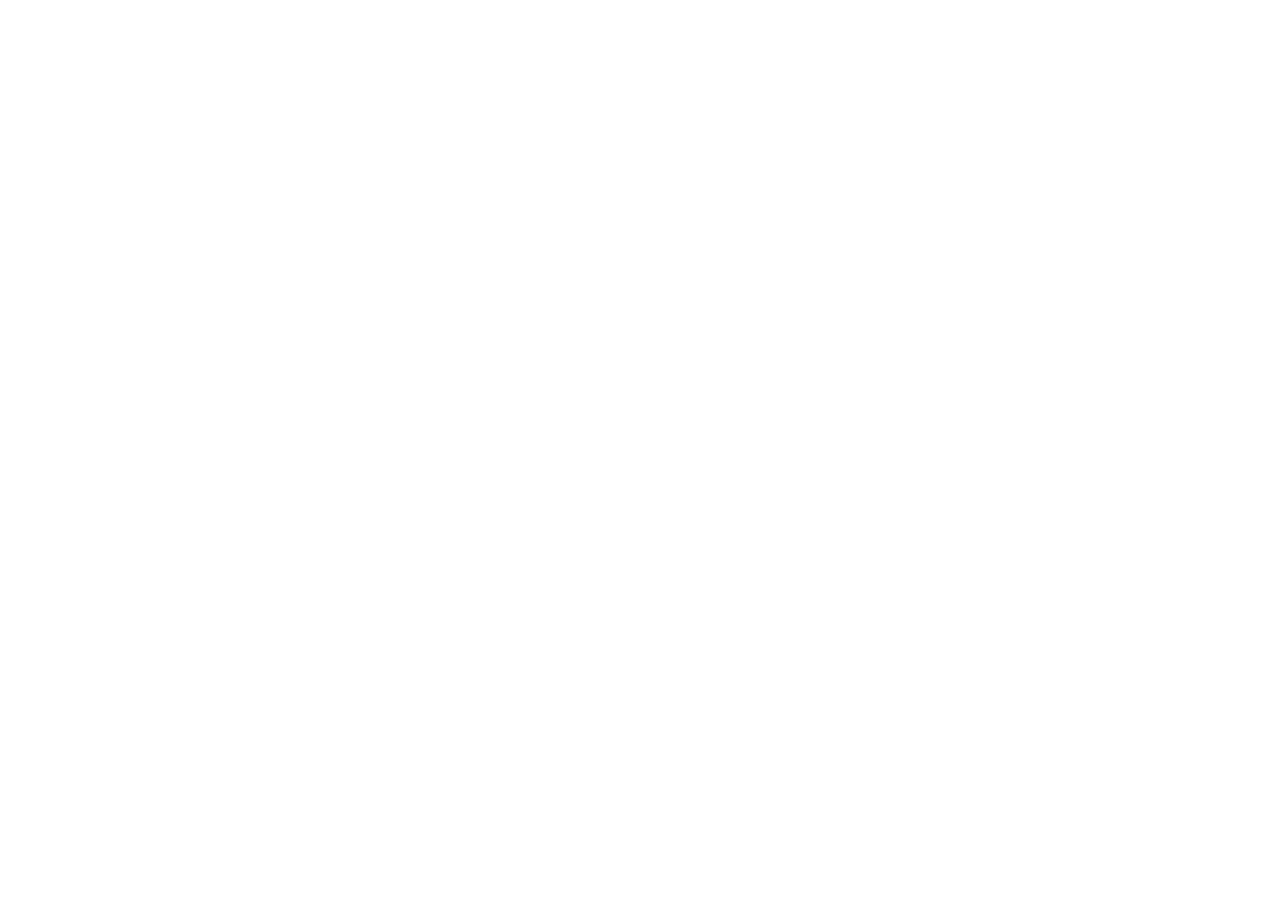
==== commit 0fc8bff5: "Move plain-http visits to https (app and show shop); stamp pictures per release so phones never reus" ====
--- a/prototype/index.html
+++ b/prototype/index.html
@@ -1,7 +1,7 @@
 <!doctype html>
 <html lang="en">
 <head>
-<meta charset="utf-8">
+<meta charset="utf-8"><script>if(location.protocol==='http:'&&!/^(localhost|127\.)/.test(location.hostname))location.replace('https:'+location.href.slice(5));</script>
 <meta name="viewport" content="width=device-width, initial-scale=1, viewport-fit=cover, interactive-widget=resizes-content">
 <meta name="theme-color" content="#FAF0DE">
 <title>Fiyesi Show Shop</title>
--- a/prototype/fiyesi.css
+++ b/prototype/fiyesi.css
@@ -179,7 +179,7 @@
 .owner-stat{background:var(--f-semantic-surface);border:1px solid var(--f-semantic-border);border-radius:12px;padding:14px 12px;min-width:0;min-height:121px;display:flex;flex-direction:column}
 .owner-stat-label{color:var(--f-semantic-textMuted);min-height:18px}
 .owner-stat strong{font-size:18px;letter-spacing:-.035em;line-height:1.22;margin:7px 0 5px;overflow-wrap:anywhere}
-.owner-stat small{font-size:11px;color:var(--f-semantic-textMuted);line-height:1.35;margin-top:auto}
+.owner-stat small{font-size:12px;color:var(--f-semantic-textMuted);line-height:1.35;margin-top:auto}
 .owner-section{margin:23px 0 0}
 .owner-section-title{display:flex;justify-content:space-between;gap:10px;align-items:flex-start;margin-bottom:13px}
 .owner-section-title h2,.owner-section>h2{margin:0;font-size:19px;letter-spacing:-.03em;line-height:1.25}
@@ -187,13 +187,13 @@
 .owner-empty{padding:22px 18px;display:flex;align-items:center;flex-direction:column;text-align:center;gap:7px;color:var(--f-semantic-textMuted)}
 .owner-empty strong{font-size:14px;color:var(--f-semantic-text)}
 .owner-empty span{font-size:12px;line-height:1.5;max-width:260px}
-.owner-demo-notice{margin-top:23px;font-size:11px;line-height:1.45;color:var(--f-semantic-textMuted);text-align:center;padding:7px 9px}
+.owner-demo-notice{margin-top:23px;font-size:12px;line-height:1.45;color:var(--f-semantic-textMuted);text-align:center;padding:7px 9px}
 .owner-bottom-nav{flex:none;display:grid;grid-template-columns:repeat(5,minmax(0,1fr));padding:8px 6px max(9px,env(safe-area-inset-bottom))}
 .owner-nav-item{border:0;background:transparent;flex-direction:column;justify-content:center;padding:4px 1px;position:relative}
 .owner-nav-item span{line-height:1.15}
 .owner-nav-item.current:before{content:'';position:absolute;top:-9px;left:calc(50% - 12px);width:24px;height:3px;background:var(--f-semantic-accent);border-radius:0 0 3px 3px}
 .owner-surface{padding:21px 19px;border-radius:14px;background:var(--f-semantic-surface);border:1px solid var(--f-semantic-border);box-shadow:0 2px 0 rgba(52,40,32,.22)}
-.owner-surface-label{letter-spacing:.1em;font-size:10px;font-weight:850;color:var(--f-semantic-textMuted)}
+.owner-surface-label{letter-spacing:.1em;font-size:12px;font-weight:850;color:var(--f-semantic-textMuted)}
 .owner-surface-big{display:block;font-size:27px;letter-spacing:-.045em;margin:12px 0 6px;line-height:1.2}
 .owner-surface p{font-size:13px;color:var(--f-semantic-textMuted);line-height:1.55;margin:0}
 .owner-outline{width:100%;display:flex;align-items:center;justify-content:center;gap:11px}
@@ -215,7 +215,7 @@
 .owner-local-sale{display:flex;align-items:center;gap:10px;justify-content:space-between;border:1px solid var(--f-semantic-border);background:var(--f-semantic-surface);border-radius:11px;padding:13px 12px;margin-top:9px;min-width:0}
 .owner-local-sale-info{flex:1;min-width:0}
 .owner-local-sale-info strong{font-weight:800;font-size:17px}
-.owner-local-sale-info small{display:block;font-size:11px;color:var(--f-semantic-textMuted);margin:4px 0 6px;line-height:1.42;overflow-wrap:anywhere}
+.owner-local-sale-info small{display:block;font-size:12px;color:var(--f-semantic-textMuted);margin:4px 0 6px;line-height:1.42;overflow-wrap:anywhere}
 .local-policy{line-height:1.5}
 .owner-section .owner-outline+.owner-outline{margin-top:10px}
 .local-policy{margin:8px 0 12px}
@@ -689,7 +689,7 @@
 .stock-chip em{display:inline-grid;place-items:center;min-width:20px;height:20px;margin-left:6px;padding:0 6px;border-radius:var(--f-radius-full);background:var(--f-semantic-surfaceMuted);color:var(--f-semantic-textMuted);font-style:normal;font-size:12px;font-weight:800}
 .stock-chip[aria-pressed="true"],.stock-chip[aria-checked="true"]{background:var(--f-semantic-action);border-color:transparent;color:var(--f-semantic-actionText);box-shadow:none}
 .stock-chip[aria-pressed="true"] em{background:rgba(247,242,233,.18);color:var(--f-semantic-actionText)}
-.opt{margin-left:8px;padding:2px 8px;border-radius:var(--f-radius-full);background:var(--f-semantic-surfaceMuted);color:var(--f-semantic-textMuted);font-size:11px;font-weight:800;letter-spacing:.01em;vertical-align:middle}
+.opt{margin-left:8px;padding:2px 8px;border-radius:var(--f-radius-full);background:var(--f-semantic-surfaceMuted);color:var(--f-semantic-textMuted);font-size:12px;font-weight:800;letter-spacing:.01em;vertical-align:middle}
 .mini-tag{font-weight:800}
 label{font-size:14px;font-weight:700;color:var(--f-semantic-text)}
 .text-field,select.text-field,.text-field[type]{min-height:52px;padding:0 14px;border:1px solid var(--f-semantic-borderStrong);border-radius:var(--f-radius-md);background:var(--f-semantic-surface);color:var(--f-semantic-text);font-size:16px;font-weight:600;box-shadow:none}
@@ -706,7 +706,7 @@
 .sec-head{margin:28px 2px 12px}
 .owner-bottom-nav{background:var(--f-semantic-surface);border-top:0;box-shadow:var(--f-elev-nav);padding:8px 8px max(10px,env(safe-area-inset-bottom))}
 .owner-nav-item{color:var(--f-semantic-textMuted)}
-.owner-nav-item span{font-size:11px;font-weight:700}
+.owner-nav-item span{font-size:12px;font-weight:700}
 .owner-nav-item.current{color:var(--f-semantic-text)}
 .owner-nav-item.current:not(.owner-nav-sell)::before{content:"";position:absolute;top:-8px;width:22px;height:3px;border-radius:3px;background:var(--f-semantic-text)}
 .owner-nav-sell{overflow:visible}
@@ -750,6 +750,9 @@
 .cell-switch .switch{grid-row:1/3;grid-column:2}
 .disc{background:var(--f-semantic-surface);border:1px solid var(--f-semantic-border);border-radius:var(--f-radius-lg);box-shadow:var(--f-elev-1);margin:6px 0 10px;overflow:hidden}
 .disc>summary{list-style:none;display:grid;grid-template-columns:40px minmax(0,1fr) auto;gap:2px 14px;align-items:center;padding:14px 16px;cursor:pointer;min-height:64px}
+/* The tile and the chevron sit at the top when the question wraps, so nothing floats in the middle (owner, 17 Nov). */
+.disc .cell-tile{align-self:start}.disc .disc-chev{align-self:start;margin-top:10px}
+.disc .cell-title{line-height:1.3}.disc .cell-sub .opt{margin:0 6px 0 0;vertical-align:1px}
 .disc>summary::-webkit-details-marker{display:none}
 .disc .cell-tile{grid-row:1/3}
 .disc-chev{grid-row:1/3;grid-column:3;color:var(--f-semantic-textMuted);transition:transform var(--f-motion-feedback) ease}
@@ -801,7 +804,8 @@
 .field-stack>*,.disc-body>*{min-width:0}
 .amount-field,.field-stack input,.field-stack select{max-width:100%}
 .local-policy{display:flex;align-items:center;gap:12px}
-.disc-grid>div{display:grid;gap:6px;align-content:start}
+/* Fields side by side line up on their bottom edge when one label wraps to two lines (owner, 17 Nov). */
+.disc-grid>div{display:grid;gap:6px;align-content:end}
 .disc-grid label{margin-top:0}
 .state-card{display:grid;justify-items:start;gap:8px;padding:20px;border-radius:var(--f-radius-xl);background:var(--f-semantic-surface);border:1px solid var(--f-semantic-border);box-shadow:var(--f-elev-1)}
 .state-ico{display:grid;place-items:center;width:56px;height:56px;border-radius:var(--f-radius-lg);background:var(--f-semantic-surfaceMuted)}
@@ -926,7 +930,7 @@
 .tk-line{display:grid;grid-template-columns:auto minmax(0,1fr) auto;align-items:center;gap:10px;font-family:var(--f-font-mono);font-size:13px;font-weight:500}
 .tk-name{overflow:hidden;text-overflow:ellipsis;white-space:nowrap}
 .tk-amt{font-variant-numeric:tabular-nums}
-.tk-ws{font-family:var(--f-font-family);font-size:11px;font-weight:800;color:var(--f-ok-text)}
+.tk-ws{font-family:var(--f-font-family);font-size:12px;font-weight:800;color:var(--f-ok-text)}
 .tk-step{display:flex;align-items:center;gap:2px;background:var(--f-semantic-surfaceMuted);border-radius:var(--f-radius-full);padding:2px}
 .tk-step button{width:30px;height:30px;border-radius:50%;border:0;background:var(--f-semantic-surface);color:var(--f-semantic-text);display:grid;place-items:center;cursor:pointer}
 .tk-step button:disabled{opacity:.4}
@@ -970,7 +974,7 @@
 .pay-section{margin-top:22px}
 .pay-section h2,.pay-sec-head h2{display:flex;align-items:center;gap:8px;margin:0 0 10px;font-size:16px;font-weight:800}
 .pay-sec-head{display:flex;justify-content:space-between;align-items:center}
-.req{font-size:11px;font-weight:800;padding:3px 8px;border-radius:var(--f-radius-full);background:var(--f-owe-surface);color:var(--f-owe-text)}
+.req{font-size:12px;font-weight:800;padding:3px 8px;border-radius:var(--f-radius-full);background:var(--f-owe-surface);color:var(--f-owe-text)}
 .rc-mini{background:var(--f-counter-paper);border-radius:var(--f-radius-md);border:1px solid var(--f-counter-paperRule);padding:12px 14px;display:flex;flex-direction:column;gap:6px}
 .rc-line{display:flex;justify-content:space-between;gap:12px;font-family:var(--f-font-mono);font-size:13px}
 .rc-line span:first-child{overflow:hidden;text-overflow:ellipsis;white-space:nowrap}
@@ -1589,6 +1593,12 @@
 .owner-screen:not(.till-mode)>.owner-scroll{padding-bottom:calc(112px + env(safe-area-inset-bottom))}
 .kb-open .owner-screen:not(.till-mode)>.owner-bottom-nav{display:none}
 .kb-open .owner-screen:not(.till-mode)>.owner-scroll{padding-bottom:24px}
+/* The list search (decision 40) floats just above the tab bar, never under it (115); with the keyboard open it sits at the bottom. */
+.owner-screen.has-search:not(.till-mode)>.search-dock{position:absolute;left:12px;right:12px;bottom:calc(max(14px,env(safe-area-inset-bottom)) + 96px);z-index:19;padding:0;background:none;box-shadow:none}
+.owner-screen.has-search:not(.till-mode)>.search-dock .sell-search{background:var(--f-semantic-surface);border:2px solid var(--f-semantic-text);border-radius:var(--f-radius-full);box-shadow:var(--f-elev-nav)}
+.owner-screen.has-search:not(.till-mode)>.owner-scroll{padding-bottom:calc(192px + env(safe-area-inset-bottom))}
+.kb-open .owner-screen.has-search:not(.till-mode)>.search-dock{bottom:8px}
+.kb-open .owner-screen.has-search:not(.till-mode)>.owner-scroll{padding-bottom:88px}
 .owner-bottom-nav .owner-nav-item{display:flex;flex-direction:column;align-items:center;justify-content:center;gap:2px;min-height:60px;padding:0;color:var(--f-semantic-textMuted)}
 .owner-bottom-nav .owner-nav-item::before{display:none!important}
 .owner-bottom-nav .owner-nav-item span{font-size:12px;font-weight:700;line-height:1.1}
@@ -1612,6 +1622,8 @@
 @media (min-width:1000px),(min-width:800px) and (orientation:landscape){
 .owner-screen:not(.till-mode)>.owner-bottom-nav{position:static;height:auto;border:0;border-right:1px solid var(--f-semantic-border);border-radius:0;box-shadow:none;display:flex;padding:20px 8px}
 .owner-screen:not(.till-mode)>.owner-scroll{padding-bottom:40px}
+.owner-screen.has-search:not(.till-mode)>.search-dock{position:static}
+.owner-screen.has-search:not(.till-mode)>.owner-scroll{padding-bottom:40px}
 .owner-bottom-nav .owner-nav-sell .till-btn{margin-top:0}
 }
 /* end floating tab bar */
@@ -2097,7 +2109,7 @@
 .plan-price span{font-size:15px;color:var(--f-semantic-textMuted);font-weight:600}
 .plan-show .plan-periods{display:grid;grid-template-columns:repeat(3,1fr);gap:8px;margin:0}
 .plan-period{display:flex;flex-direction:column;align-items:center;justify-content:center;gap:2px;min-height:52px;padding:6px;border:1.5px solid var(--f-semantic-border);border-radius:var(--f-radius-md);background:var(--f-semantic-surface);font-weight:700;font-size:14px;color:var(--f-semantic-text);cursor:pointer}
-.plan-period small{font-size:11px;font-weight:800;color:var(--f-ok-text)}
+.plan-period small{font-size:12px;font-weight:800;color:var(--f-ok-text)}
 .plan-period[aria-pressed="true"]{border-color:var(--f-semantic-text);box-shadow:inset 0 0 0 1px var(--f-semantic-text)}
 .plan-what{margin:2px 0 -4px;font-size:13px;font-weight:800;color:var(--f-semantic-textMuted);text-transform:none}
 .plan-feats{list-style:none;margin:0;padding:0;display:flex;flex-direction:column;gap:10px}
@@ -2130,6 +2142,10 @@
 @media (max-width:599px){.tk-hold{padding:0}.tk-hold span{position:absolute;width:1px;height:1px;overflow:hidden;clip-path:inset(50%);white-space:nowrap}}
 .tk-bar .till-charge strong{white-space:nowrap}
 .tk-full{margin:6px 0 0;font-size:12px;color:var(--f-semantic-textMuted)}
+/* "+ Another customer" ends the ticket row (decision 166): puts this sale aside and starts one for the next person. */
+.tk-chip.add{align-content:center;border-style:dashed;background:none}
+.tk-chip.add:disabled{opacity:.5;cursor:default}
+.tk-row .tk-full{flex:none;align-self:center;margin:0;white-space:nowrap}
 .till-elsewhere{display:block;margin-top:4px;font-size:12px;font-weight:700;color:var(--f-semantic-attentionText)}
 .tk-note{display:grid;gap:4px;margin:0 0 8px;padding:10px 12px;border-radius:var(--f-radius-md);background:var(--f-semantic-attentionSurface);color:var(--f-semantic-attentionText)}
 .tk-note .hint-line{margin:0;color:inherit}
@@ -2153,7 +2169,8 @@
 /* Clear the sale (owner, 16 Nov): at the top of the open ticket, Undo for 10 seconds */
 .tk-head{display:flex;align-items:center;justify-content:space-between;gap:8px;padding:0 0 6px;position:sticky;top:0;z-index:1;background:var(--f-counter-paper)}
 .tk-head>span{font-size:14px;font-weight:700;color:var(--f-semantic-textMuted)}
-.tk-clearall{display:inline-flex;align-items:center;gap:6px;min-height:48px;padding:0 14px;border:1.5px solid var(--f-semantic-border);border-radius:var(--f-radius-full);background:var(--f-semantic-surface);color:var(--f-semantic-text);font:inherit;font-size:14px;font-weight:700;cursor:pointer}
+/* Clear the ticket (owner, 17 Nov: "I don't like the big clear button"): a quiet text button; the 48 px tap area stays. */
+.tk-clearall{display:inline-flex;align-items:center;gap:4px;min-height:48px;margin-right:-8px;padding:0 8px;border:0;border-radius:var(--f-radius-md);background:none;color:var(--f-semantic-textMuted);font:inherit;font-size:13px;font-weight:600;cursor:pointer}
 .tk-clearall:active{opacity:.85}
 /* Narrow phones: the ticket bar gives Charge room for the whole amount */
 @media (max-width:399px){.tk-toggle{padding:0 10px;font-size:14px;gap:4px}.tk-bar .till-charge{padding:0 12px;gap:8px}.tk-bar .till-charge strong{font-size:18px}}
